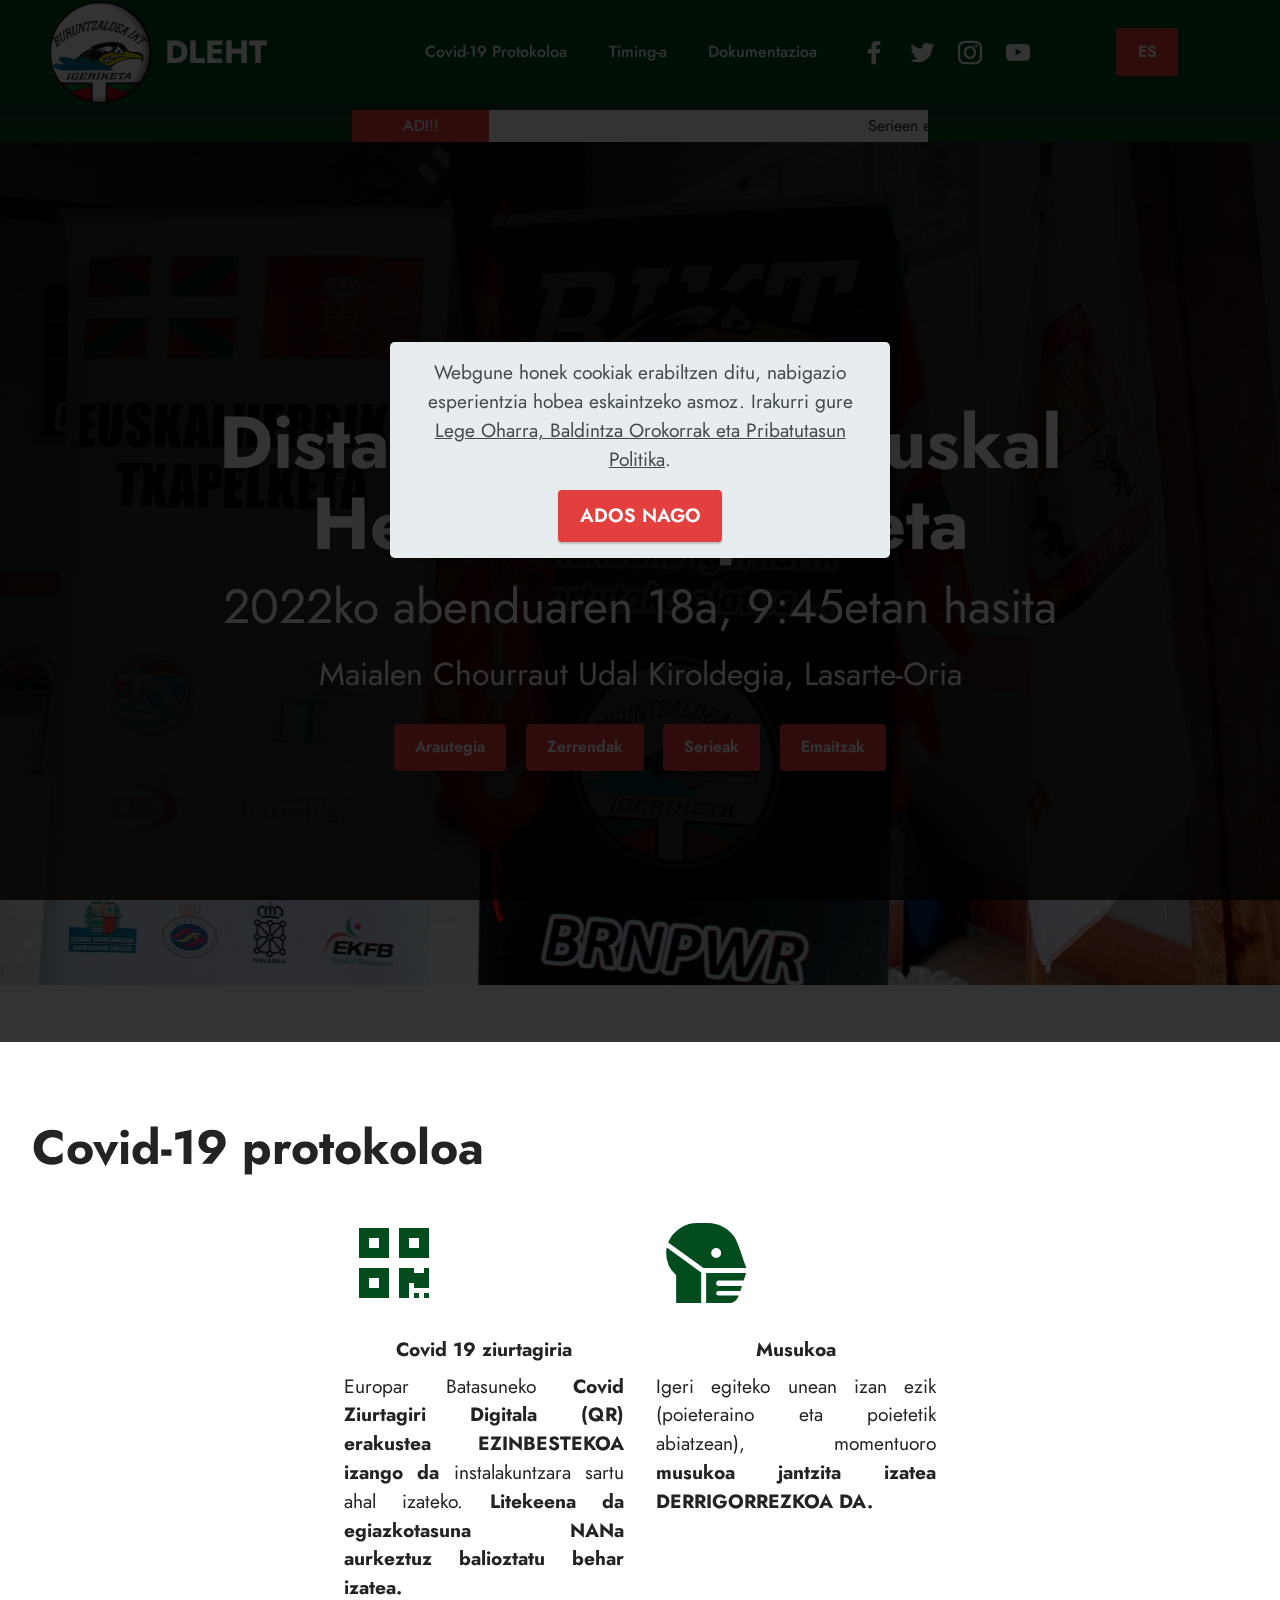
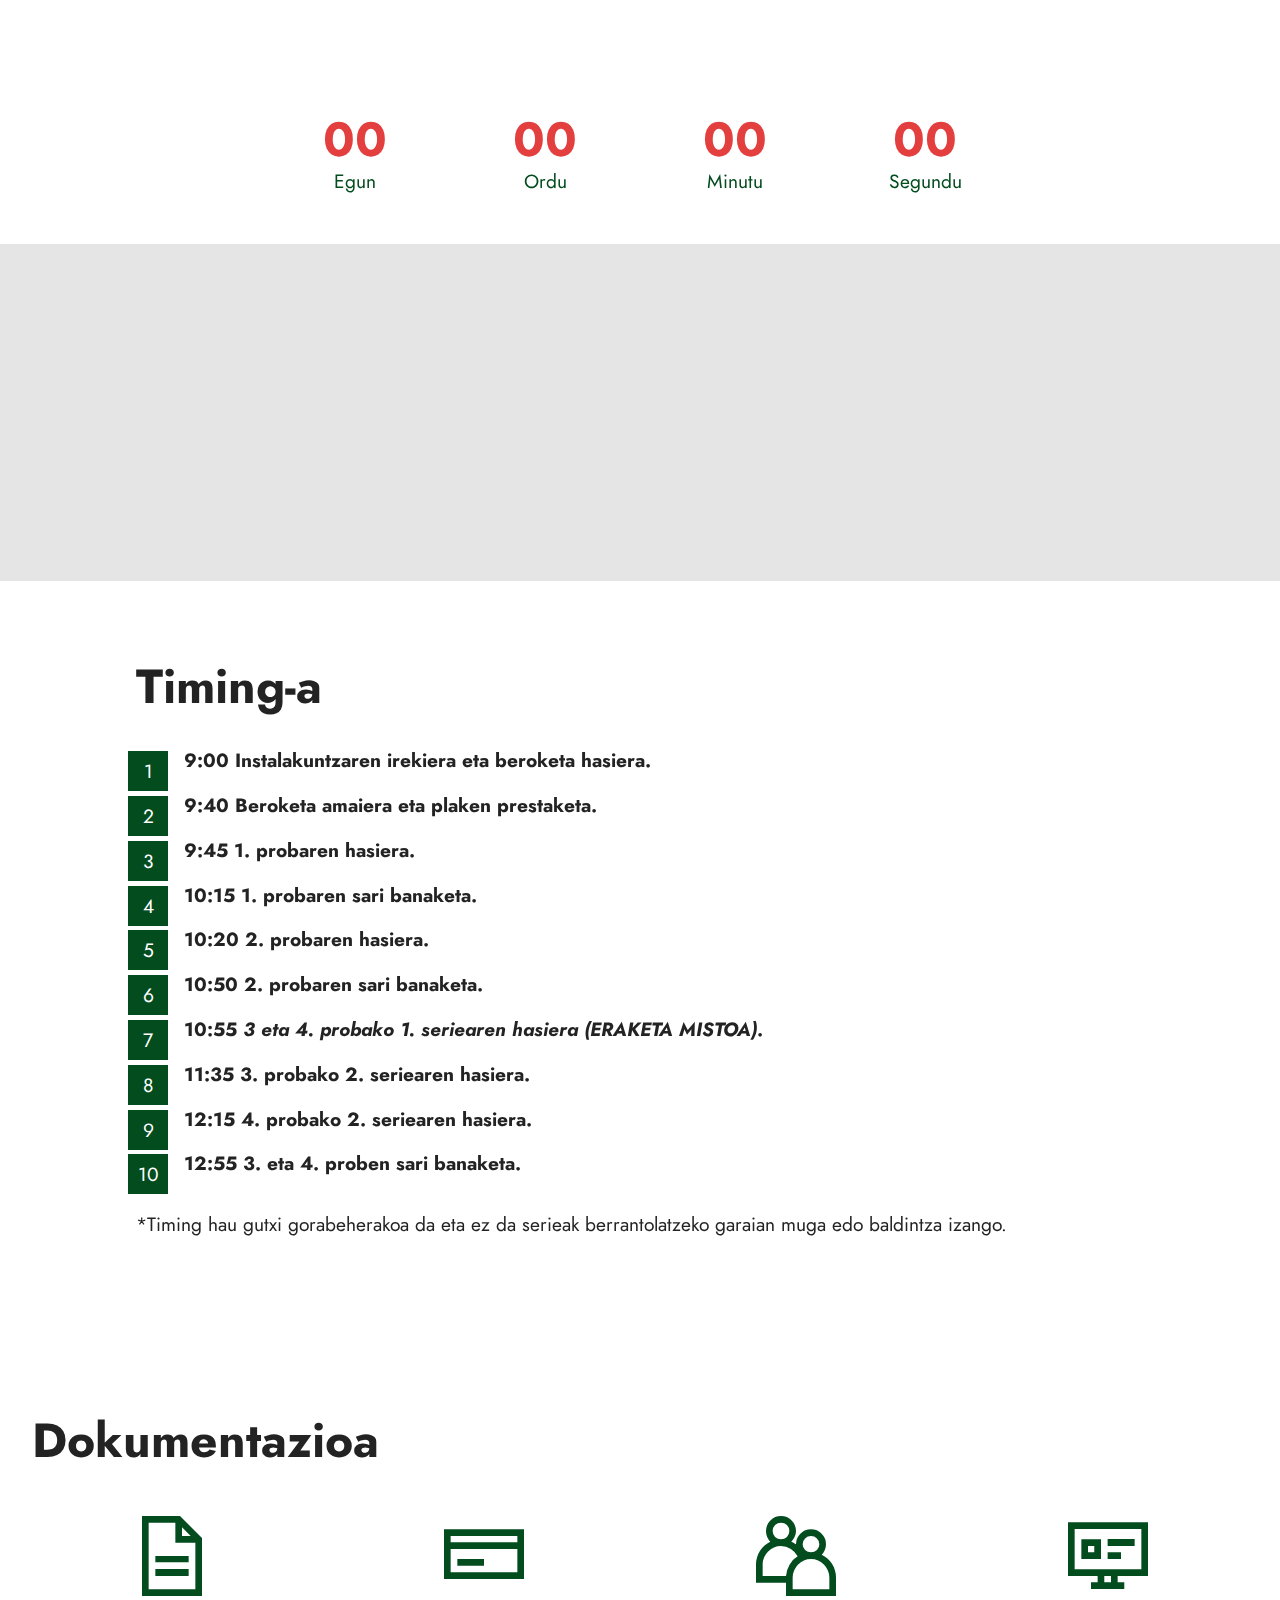
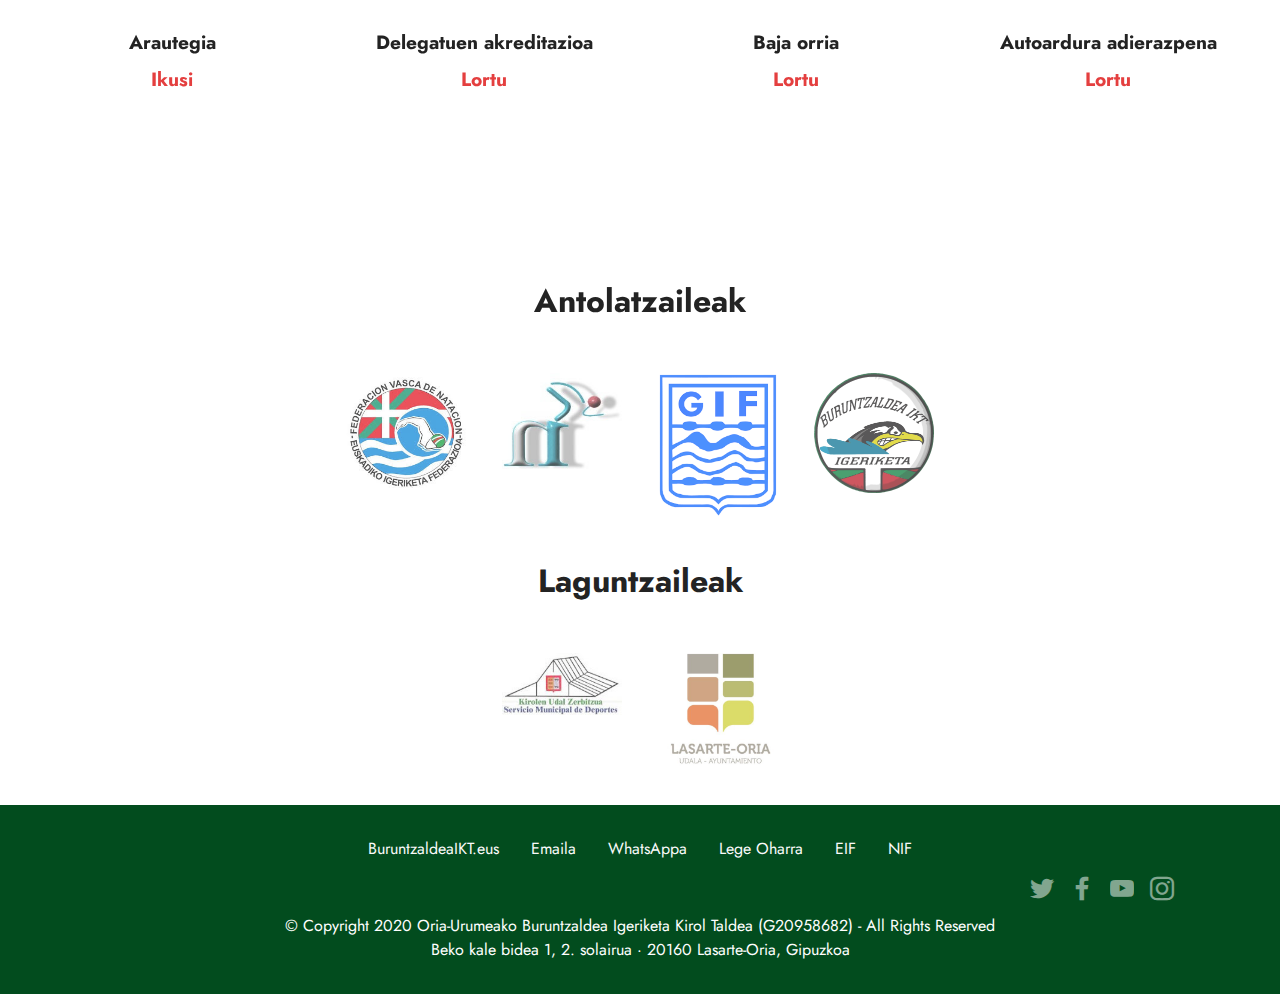
==== index.html @ 1ca2e964 "." ====
<!DOCTYPE html>
<html lang="eu"   lang="undefined">
<head>
  
  <meta charset="UTF-8">
  <meta http-equiv="X-UA-Compatible" content="IE=edge">
  
  <meta name="twitter:card" content="summary_large_image"/>
  <meta name="twitter:image:src" content="assets/images/index-meta.jpg">
  <meta property="og:image" content="assets/images/index-meta.jpg">
  <meta name="twitter:title" content="DLEHT">
  <meta name="viewport" content="width=device-width, initial-scale=1, minimum-scale=1">
  <link rel="shortcut icon" href="assets/images/bikt-240x239.png" type="image/x-icon">
  <meta name="description" content="Distantzia Luzeko Euskal Herriko Txapelketa">
  
  
  <title>DLEHT</title>
  <link rel="stylesheet" href="assets/font-awesome-solid/../css/fontawesome.min.css">
  <link rel="stylesheet" href="assets/font-awesome-solid/css/solid.min.css">
  <link rel="stylesheet" href="assets/web/assets/mobirise-icons2/mobirise2.css">
  <link rel="stylesheet" href="assets/bootstrap/css/bootstrap.min.css">
  <link rel="stylesheet" href="assets/bootstrap/css/bootstrap-grid.min.css">
  <link rel="stylesheet" href="assets/bootstrap/css/bootstrap-reboot.min.css">
  <link rel="stylesheet" href="assets/parallax/jarallax.css">
  <link rel="stylesheet" href="assets/dropdown/css/style.css">
  <link rel="stylesheet" href="assets/socicon/css/styles.css">
  <link rel="stylesheet" href="assets/theme/css/style.css">
  <link rel="preload" href="https://fonts.googleapis.com/css?family=Jost:100,200,300,400,500,600,700,800,900,100i,200i,300i,400i,500i,600i,700i,800i,900i&display=swap" as="style" onload="this.onload=null;this.rel='stylesheet'">
  <noscript><link rel="stylesheet" href="https://fonts.googleapis.com/css?family=Jost:100,200,300,400,500,600,700,800,900,100i,200i,300i,400i,500i,600i,700i,800i,900i&display=swap"></noscript>
  <link rel="preload" as="style" href="assets/mobirise/css/mbr-additional.css"><link rel="stylesheet" href="assets/mobirise/css/mbr-additional.css" type="text/css">
  
  
  <!-- Global site tag (gtag.js) - Google Analytics -->
<script async src="https://www.googletagmanager.com/gtag/js?id=G-78MQBGNQBH"></script>
<script>
  window.dataLayer = window.dataLayer || [];
  function gtag(){dataLayer.push(arguments);}
  gtag('js', new Date());

  gtag('config', 'G-78MQBGNQBH');
</script>

  
</head>
<body>
  
  <section data-bs-version="5.1" class="menu menu3 cid-si3dxjXBvI" once="menu" id="menu3-4">
    
    <nav class="navbar navbar-dropdown navbar-fixed-top navbar-expand-lg">
        <div class="container-fluid">
            <div class="navbar-brand">
                <span class="navbar-logo">
                    <a href="index.html">
                        <img src="assets/images/bikt-240x239.png" alt="Buruntaldea iKT" style="height: 6.5rem;">
                    </a>
                </span>
                <span class="navbar-caption-wrap"><a class="navbar-caption text-white text-primary display-5" href="index.html">DLEHT</a></span>
            </div>
            <button class="navbar-toggler" type="button" data-toggle="collapse" data-bs-toggle="collapse" data-target="#navbarSupportedContent" data-bs-target="#navbarSupportedContent" aria-controls="navbarNavAltMarkup" aria-expanded="false" aria-label="Toggle navigation">
                <div class="hamburger">
                    <span></span>
                    <span></span>
                    <span></span>
                    <span></span>
                </div>
            </button>
            <div class="collapse navbar-collapse" id="navbarSupportedContent">
                <ul class="navbar-nav nav-dropdown" data-app-modern-menu="true"><li class="nav-item"><a class="nav-link link text-white text-primary display-4" href="index.html#Covid-19">Covid-19 Protokoloa</a>
                    </li><li class="nav-item"><a class="nav-link link text-white text-primary display-4" href="index.html#timing-a">Timing-a</a></li><li class="nav-item"><a class="nav-link link text-white text-primary display-4" href="index.html#dokumentazioa">Dokumentazioa</a></li></ul>
                <div class="icons-menu">
                    <a class="iconfont-wrapper" href="https://facebook.com/buruntzaldeaikt" target="_blank">
                        <span class="p-2 mbr-iconfont socicon-facebook socicon" style="color: rgb(255, 255, 255); fill: rgb(255, 255, 255);"></span>
                    </a>
                    <a class="iconfont-wrapper" href="https://twitter.com/buruntzaldeaikt" target="_blank">
                        <span class="p-2 mbr-iconfont socicon-twitter socicon" style="color: rgb(255, 255, 255); fill: rgb(255, 255, 255);"></span>
                    </a>
                    <a class="iconfont-wrapper" href="https://instagram.com/buruntzaldeaikt" target="_blank">
                        <span class="p-2 mbr-iconfont socicon-instagram socicon" style="color: rgb(255, 255, 255); fill: rgb(255, 255, 255);"></span>
                    </a>
                    <a class="iconfont-wrapper" href="https://youtube.com/c/buruntzaldeaikteus" target="_blank">
                        <span class="p-2 mbr-iconfont socicon-youtube socicon" style="color: rgb(255, 255, 255); fill: rgb(255, 255, 255);"></span>
                    </a>
                </div>
                <div class="navbar-buttons mbr-section-btn"><a class="btn btn-primary display-4" href="https://cehld.buruntzaldeaikt.eus">
                        ES</a></div>
            </div>
        </div>
    </nav>
</section>

<section class="mbr-section article content1 cid-sRRlIZKWh2" id="breaking-21">

    
    <div class="container-fluid">
<div class="container mt-10 col-lg-6">
    <div class="row">
        <div class="col-md-12 ">
            <div class="d-flex justify-content-between align-items-center breaking-news" style="background: #ffffff">
                <div class="d-flex flex-row flex-grow-1 flex-fill justify-content-center py-2  px-2 news"><span class="d-flex align-items-center"><div>ADI!!</div></span></div>
                <marquee class="news-scroll" behavior="scroll" direction="left" onmouseover="this.stop();" onmouseout="this.start();"> <a href="#"></a><div><a href="#" class="text-black">Serieen eraketa berria 3000 metroko probetan </a> <span class="dot"></span> <a href="#"><em><strong>Ikusi hemen</strong></em> </a><span class="dot"></span></div></marquee>
            </div>
        </div>
    </div>

     </div>


   
</div></section>

<section data-bs-version="5.1" class="header1 cid-si3inwhyOX mbr-fullscreen mbr-parallax-background" id="header1-9">

    

    <div class="mbr-overlay" style="opacity: 0.8; background-color: rgb(0, 0, 0);"></div>

    <div class="align-center container-fluid">
        <div class="row justify-content-center">
            <div class="col-12 col-lg-11">
                <h1 class="mbr-section-title mbr-fonts-style mb-3 display-1"><strong>Distantzia Luzeko Euskal Herriko Txapelketa</strong></h1>
                <h2 class="mbr-section-title mbr-fonts-style mb-3 display-2">2022ko abenduaren 18a, 9:45etan hasita</h2>
                <p class="mbr-text mbr-fonts-style display-5">Maialen Chourraut Udal Kiroldegia, Lasarte-Oria</p>
                <div class="mbr-section-btn mt-3"><a class="btn btn-primary display-4" href="assets/files/22-CIRCULAR-05-N-Cto-EH-larga-distancia-C.pdf" target="_blank">Arautegia</a> <a class="btn btn-primary display-4" href="assets/files/inscripciones-por-prueba-1.pdf" target="_blank">Zerrendak</a> <a class="btn btn-primary display-4" href="assets/files/series-1.pdf" target="_blank">Serieak</a> <a class="btn btn-primary display-4" href="https://live.swimrankings.net/31988/" target="_blank">Emaitzak</a></div>
            </div>
        </div>
    </div>
</section>

<section class="mbr-section" id="witsec-modal-window-block-1w" data-rv-view="7">

	<style>
	/* Let's not animate the contents of modal windows */
	.no-anim {
		-webkit-animation: none !important;
		-moz-animation: none !important;
		-o-animation: none !important;
		-ms-animation: none !important;
		animation: none !important;
	}
	</style>

	
	
	<div><div class="modal fade" id="C19" tabindex="-1" role="dialog" aria-labelledby="C19Label" aria-hidden="true">  <div class="modal-dialog modal-lg modal-dialog-centered" style="height:auto" role="document">    <div class="modal-content"><div class="modal-header">  <h5 class="no-anim modal-title" id="C19Label">Covid19 Ziurtagiria eta Musukoa</h5>  <a href="#" class="no-anim close" data-bs-dismiss="modal" data-dismiss="modal" aria-label="Close"><span aria-hidden="true">×</span></a></div><div class="modal-body" id="C19_body">Abenduaren 14ko lehendakariaren 47/2021 dekretuaren baitan, Europar Batasuneko Covid Ziurtagiri Digitala (QR) erakustea EZINBESTEKOA izango da instalakuntzan sartu ahal izateko. Litekeena da egiazkotasuna NANa aurkeztuz balioztatu behar izatea.<br><br>Igeri egiteko unean izan ezik (poieteraino eta poietetik abiatzean), momentuoro musukoa jantzita izatea DERRIGORREZKOA DA.</div><div class="modal-footer"><div class="mbr-section-btn"><a href="#" class="no-anim btn btn-secondary display-4" data-bs-dismiss="modal" data-dismiss="modal">Ulertu dut</a></div><div class="mbr-section-btn"><a href="https://www.euskadi.eus/contenidos/informacion/kirolean_jarraibideak_covid19/eu_def/47-2021-DEKRETUA-abenduaren-14koa.pdf" class="no-anim btn btn-primary display-4">47/2021 dekretua</a></div></div>    </div>  </div></div><script> 
document.addEventListener("DOMContentLoaded", function() { 
  if(typeof jQuery === "function") {
    $("#C19").on("hidden.bs.modal", function () { 
      var html = $( "#C19_body" ).html(); 
      $( "#C19_body" ).empty(); 
      $( "#C19_body" ).append(html); 
    }) 
  } else { 
      var mdw = document.getElementById("#C19") 
      mdw.addEventListener("hidden.bs.modal", function(event) { 
        mdw.innerHTML = mdw.innerHTML; 
      }); 
  } 
}); 
</script></div>

	<script>
	if (typeof OpenModal === 'undefined') {
		OpenModal = function(modalName) {
			if(typeof jQuery === "function") {
				if ($('#' + modalName).length)
					$('#' + modalName).modal('show');
				else
					alert("Sorry, but there is no modal for " + modalName);
			} else {
				let mdw = new bootstrap.Modal(document.getElementById(modalName), {});
				mdw.show();
			}
		}
	}

	function modalSetCookie(cname, cvalue, exdays) {
		var d = new Date();
		d.setTime(d.getTime() + (exdays*24*60*60*1000));
		var expires = "expires="+ d.toUTCString();
		document.cookie = cname + "=" + cvalue + ";" + expires + ";path=/";
	}

	function modalGetCookie(cname) {
		var name = cname + "=";
		var decodedCookie = decodeURIComponent(document.cookie);
		var ca = decodedCookie.split(';');
		for(var i = 0; i <ca.length; i++) {
			var c = ca[i];
			while (c.charAt(0) == ' ') {
				c = c.substring(1);
			}
			if (c.indexOf(name) == 0) {
				return c.substring(name.length, c.length);
			}
		}
		return "";
	}
	</script>

</section><script>
document.addEventListener("DOMContentLoaded", function() {
  setTimeout( function() { OpenModal("C19"); } , 2000);
});
</script>

<section data-bs-version="5.1" class="features1 cid-sRFamDmNBr" id="Covid-19">
    

    
    <div class="container-fluid">
        <div class="row">
            <div class="col-12">
                <h3 class="mbr-section-title mbr-fonts-style align-center mb-0 display-2">
                    <strong>Covid-19 protokoloa</strong></h3>
                
            </div>
        </div>
        <div class="row">
            <div class="card col-12 col-md-6 col-lg-3">
                <div class="card-wrapper">
                    <div class="card-box align-center">
                        <div class="iconfont-wrapper">
                            <span class="mbr-iconfont fas fa-fw fa-qrcode" style="color: rgb(2, 76, 30); fill: rgb(2, 76, 30);"></span>
                        </div>
                        <h5 class="card-title mbr-fonts-style display-7"><strong>Covid 19 ziurtagiria</strong></h5>
                        <p class="card-text mbr-fonts-style display-7">Europar Batasuneko <strong>Covid Ziurtagiri Digitala (QR) erakustea EZINBESTEKOA izango da</strong> instalakuntzara sartu ahal izateko. <strong>Litekeena da egiazkotasuna NANa aurkeztuz balioztatu behar izatea.</strong></p>
                    </div>
                </div>
            </div>
            <div class="card col-12 col-md-6 col-lg-3">
                <div class="card-wrapper">
                    <div class="card-box align-center">
                        <div class="iconfont-wrapper">
                            <span class="mbr-iconfont fas fa-fw fa-head-side-mask" style="color: rgb(2, 76, 30); fill: rgb(2, 76, 30);"></span>
                        </div>
                        <h5 class="card-title mbr-fonts-style display-7"><strong>Musukoa</strong></h5>
                        <p class="card-text mbr-fonts-style display-7">Igeri egiteko unean izan ezik (poieteraino eta poietetik abiatzean), momentuoro <strong>musukoa jantzita izatea DERRIGORREZKOA DA.</strong></p>
                    </div>
                </div>
            </div>
            
            
        </div>
    </div>
</section>

<section data-bs-version="5.1" class="countdown3 cid-sP13YMu3AL" id="countdown3-1o">
    
    
    <div class="container">
        <div class="row justify-content-center">
            <div class="col-lg-8">
                
                
                <div class="countdown-cont align-center mb-5">
                    <div class="daysCountdown col-xs-3 col-sm-3 col-md-3" title="Egun"></div>
                    <div class="hoursCountdown col-xs-3 col-sm-3 col-md-3" title="Ordu"></div>
                    <div class="minutesCountdown col-xs-3 col-sm-3 col-md-3" title="Minutu"></div>
                    <div class="secondsCountdown col-xs-3 col-sm-3 col-md-3" title="Segundu"></div>
                    <div class="countdown" data-due-date="2021/12/18 9:45"></div>
                </div>
                
                
                
            </div>
        </div>
    </div>
</section>

<section data-bs-version="5.1" class="header1 cid-sQZEVctRDf mbr-parallax-background" id="header1-1s">

    

    <div class="mbr-overlay" style="opacity: 0.1; background-color: rgb(0, 0, 0);"></div>

    <div class="align-center container-fluid">
        <div class="row justify-content-center">
            <div class="col-12 col-lg-12">
                <h1 class="mbr-section-title mbr-fonts-style mb-3 display-1"><br><strong><br></strong></h1>
                
                
                
            </div>
        </div>
    </div>
</section>

<section data-bs-version="5.1" class="content9 cid-sRKoJs1cOJ" id="timing-a">
    

    <div class="container-fluid">
        <div class="row justify-content-center">
            <div class="counter-container col-md-12 col-lg-10">
                <h4 class="mbr-section-title mbr-fonts-style mb-4 display-2"><strong>
                    Timing-a</strong></h4>
                <div class="mbr-text mbr-fonts-style display-7">
                    <ol>
                        <li><strong>9:00 Instalakuntzaren irekiera eta beroketa hasiera.</strong></li>
                        <li><strong>9:40 Beroketa amaiera eta plaken prestaketa.</strong></li>
                        <li><strong>9:45 1. probaren hasiera.&nbsp;</strong></li><li><strong>10:15 1. probaren sari banaketa.</strong></li><li><strong>10:20 2. probaren hasiera.</strong></li><li><strong>10:50 2. probaren sari banaketa.</strong></li><li><strong>10:55 <em>3 eta 4. probako 1. seriearen hasiera (ERAKETA MISTOA)</em>.</strong></li><li><strong>11:35 3. probako 2. seriearen hasiera.</strong></li><li><strong>12:15 4. probako 2. seriearen hasiera.</strong><br></li><li><strong>12:55 3. eta 4. proben sari banaketa.</strong><br></li>
                    </ol>
                </div>
            </div>
        </div>
    </div>
</section>

<section data-bs-version="5.1" class="content5 cid-sRKprqIjKr" id="content5-1z">
    
    <div class="container-fluid">
        <div class="row justify-content-center">
            <div class="col-md-12 col-lg-10">
                
                
                <p class="mbr-text mbr-fonts-style display-7">*Timing hau gutxi gorabeherakoa da eta ez da serieak berrantolatzeko garaian muga edo baldintza izango.</p>
            </div>
        </div>
    </div>
</section>

<section data-bs-version="5.1" class="features1 cid-sRKpTJxfDJ" id="dokumentazioa">
    

    
    <div class="container-fluid">
        <div class="row">
            <div class="col-12">
                <h3 class="mbr-section-title mbr-fonts-style align-center mb-0 display-2">
                    <strong>Dokumentazioa</strong></h3>
                
            </div>
        </div>
        <div class="row">
            <div class="card col-12 col-md-6 col-lg-3">
                <div class="card-wrapper">
                    <div class="card-box align-center">
                        <div class="iconfont-wrapper">
                            <span class="mbr-iconfont mobi-mbri-file mobi-mbri"></span>
                        </div>
                        <h5 class="card-title mbr-fonts-style display-7"><strong>Arautegia</strong></h5>
                        <p class="card-text mbr-fonts-style display-7"><a href="assets/files/22-CIRCULAR-05-N-Cto-EH-larga-distancia-C.pdf" class="text-primary" target="_blank"><strong>Ikusi</strong></a></p>
                    </div>
                </div>
            </div>
            <div class="card col-12 col-md-6 col-lg-3">
                <div class="card-wrapper">
                    <div class="card-box align-center">
                        <div class="iconfont-wrapper">
                            <span class="mbr-iconfont mobi-mbri-credit-card mobi-mbri"></span>
                        </div>
                        <h5 class="card-title mbr-fonts-style display-7"><strong>Delegatuen akreditazioa</strong></h5>
                        <p class="card-text mbr-fonts-style display-7"><a href="assets/files/Hoja-acreditacion.pdf" class="text-primary" target="_blank"><strong>Lortu</strong></a></p>
                    </div>
                </div>
            </div>
            <div class="card col-12 col-md-6 col-lg-3">
                <div class="card-wrapper">
                    <div class="card-box align-center">
                        <div class="iconfont-wrapper">
                            <span class="mbr-iconfont mobi-mbri-users mobi-mbri"></span>
                        </div>
                        <h5 class="card-title mbr-fonts-style display-7"><strong>Baja orria</strong></h5>
                        <p class="card-text mbr-fonts-style display-7"><a href="assets/files/Impreso-Bajas-FVN-FNN.pdf" class="text-primary" target="_blank"><strong>Lortu</strong></a></p>
                    </div>
                </div>
            </div>
            <div class="card col-12 col-md-6 col-lg-3">
                <div class="card-wrapper">
                    <div class="card-box align-center">
                        <div class="iconfont-wrapper">
                            <span class="mbr-iconfont mobi-mbri-sites mobi-mbri"></span>
                        </div>
                        <h5 class="card-title mbr-fonts-style display-7"><strong>Autoardura adierazpena</strong></h5>
                        <p class="card-text mbr-fonts-style display-7"><a href="assets/files/Autodeclaracion-responsable-anexo-1.pdf" class="text-primary" target="_blank"><strong>Lortu</strong></a></p>
                    </div>
                </div>
            </div>
        </div>
    </div>
</section>

<section data-bs-version="5.1" class="clients1 cid-si3nF6Kkuo" id="clients1-a">
    
    <div class="images-container container-fluid">
        <div class="mbr-section-head">
            
            <h4 class="mbr-section-subtitle mbr-fonts-style align-center mb-0 mt-2 display-5"><strong>Antolatzaileak</strong></h4>
            
        </div>
        <div class="row justify-content-center mt-4">
            <div class="col-md-3 card">
                <img src="assets/images/descarga-225x225.jpg" alt="">
            </div>
            <div class="col-md-3 card">
                <img src="assets/images/fn200049-200x165.jpg" alt="">
            </div>
            <div class="col-md-3 card">
                <img src="assets/images/descarga-205x246.png" alt="">
            </div>
            <div class="col-md-3 card">
                <img src="assets/images/bikt-240x239.png" alt="">
            </div>
            
            
            
            
        </div>
    </div>
</section>

<section data-bs-version="5.1" class="clients1 cid-si3oZykTed" id="clients1-b">
    
    <div class="images-container container-fluid">
        <div class="mbr-section-head">
            
            <h4 class="mbr-section-subtitle mbr-fonts-style align-center mb-0 mt-2 display-5"><strong>Laguntzaileak</strong></h4>
            
        </div>
        <div class="row justify-content-center mt-4">
            <div class="col-md-3 card">
                <img src="assets/images/lasarteko-kirol-patronatua-200x1022.jpg" alt="">
            </div>
            <div class="col-md-3 card">
                <img src="assets/images/mjr4vzs5-400x400.jpg" alt="">
            </div>
            
            
            
            
            
            
        </div>
    </div>
</section>

<section data-bs-version="5.1" class="footer3 cid-sinIDLgVOP" once="footers" id="footer3-1e">

    

    

    <div class="container">
        <div class="media-container-row align-center mbr-white">
            <div class="row row-links">
                <ul class="foot-menu">
                    
                    
                    
                    
                    
                <li class="foot-menu-item mbr-fonts-style display-4"><a href="https://buruntzaldeaikt.eus" class="text-white" target="_blank">BuruntzaldeaIKT.eus</a></li><li class="foot-menu-item mbr-fonts-style display-4">
                        <a href="mailto:info@buruntzaldeaikt.eus" class="text-white">Emaila</a></li><li class="foot-menu-item mbr-fonts-style display-4"><a href="https://wa.me/34696506632" class="text-white">WhatsAppa</a></li><li class="foot-menu-item mbr-fonts-style display-4"><a href="lege-oharra.html" class="text-white">Lege Oharra</a></li><li class="foot-menu-item mbr-fonts-style display-4"><a href="http://eif-fvn.org/eu/" class="text-white text-primary" target="_blank"></a><a href="http://eif-fvn.org/eu/" class="text-white" target="_blank">EIF</a></li><li class="foot-menu-item mbr-fonts-style display-4"><a href="https://www.fnn-nif.com/es/index.asp" class="text-white text-primary" target="_blank"></a><a href="https://www.fnn-nif.com/es/index.asp" class="text-white" target="_blank">NIF</a></li></ul>
            </div>
            <div class="row social-row">
                <div class="social-list align-right pb-2">
                    
                    
                    
                    
                    
                    
                <div class="soc-item">
                        <a href="https://twitter.com/buruntzaldeaikt" target="_blank">
                            <span class="mbr-iconfont mbr-iconfont-social socicon-twitter socicon"></span>
                        </a>
                    </div><div class="soc-item">
                        <a href="https://www.facebook.com/buruntzaldeaikt" target="_blank">
                            <span class="mbr-iconfont mbr-iconfont-social socicon-facebook socicon"></span>
                        </a>
                    </div><div class="soc-item">
                        <a href="https://www.youtube.com/c/buruntzaldeaikteus" target="_blank">
                            <span class="mbr-iconfont mbr-iconfont-social socicon-youtube socicon"></span>
                        </a>
                    </div><div class="soc-item">
                        <a href="https://instagram.com/buruntzaldeaikt" target="_blank">
                            <span class="mbr-iconfont mbr-iconfont-social socicon-instagram socicon"></span>
                        </a>
                    </div></div>
            </div>
            <div class="row row-copirayt">
                <p class="mbr-text mb-0 mbr-fonts-style mbr-white align-center display-4">© Copyright 2020 Oria-Urumeako Buruntzaldea Igeriketa Kirol Taldea (G20958682) - All Rights Reserved
<br>Beko kale bidea 1, 2. solairua · 20160 Lasarte-Oria, Gipuzkoa</p>
            </div>
        </div>
    </div>
</section><section id="top-1" hidden><a href="https://mobirise.site"></a></section><script src="assets/bootstrap/js/bootstrap.bundle.min.js"></script>  <script src="assets/parallax/jarallax.js"></script>  <script src="assets/web/assets/cookies-alert-plugin/cookies-alert-core.js"></script>  <script src="assets/web/assets/cookies-alert-plugin/cookies-alert-script.js"></script>  <script src="assets/smoothscroll/smooth-scroll.js"></script>  <script src="assets/ytplayer/index.js"></script>  <script src="assets/dropdown/js/navbar-dropdown.js"></script>  <script src="assets/countdown/countdown.js"></script>  <script src="assets/theme/js/script.js"></script>  
  
  
<div id="cookie-dialog" style="display: none;"><div id="cookiesdirective"><div style="position: fixed; top: 0; right: 0; bottom: 0; left: 0; background-color: rgb(0, 0, 0); opacity: 0.8; z-index: 9999;"></div><div style="position: fixed; top: 0; right: 0; bottom: 0; left: 0; display: flex; align-items: center; z-index: 10000"><div class="cookie-wrapper" style="position: relative; width: 100%; max-width: 500px; margin-right: auto; margin-left: auto; padding: 1rem; text-align: center; border-radius: .3rem; box-shadow: 0 10px 40px 0 rgba(0,0,0,0.2); color:#424a4d; background:rgba(234, 239, 241, 0.99);"><div class="mbr-text"><p class="display-7">Webgune honek cookiak erabiltzen ditu, nabigazio esperientzia hobea eskaintzeko asmoz. Irakurri gure <a style='color: #424a4d; text-decoration: underline;' href='https://www.buruntzaldeaikt.eus/lege-oharra.html'>Lege Oharra, Baldintza Orokorrak eta Pribatutasun Politika</a>.</p></div><div class="mbr-section-btn"><a style="margin:0;;" class="btn btn-sm btn-primary display-7" id="impliedsubmit">ADOS NAGO</a></div></div></div></div></div>
  <input name="cookieData" type="hidden" data-cookie-customDialogSelector='#cookie-dialog' data-cookie-colorText='#424a4d' data-cookie-colorBg='rgba(234, 239, 241, 0.99)' data-cookie-textButton='ADOS NAGO' data-cookie-colorButton='' data-cookie-colorLink='#424a4d' data-cookie-underlineLink='true' data-cookie-text="Webgune honek cookiak erabiltzen ditu, nabigazio esperientzia hobea eskaintzeko asmoz. Irakurri gure <a href='https://www.buruntzaldeaikt.eus/lege-oharra.html'>Lege Oharra, Baldintza Orokorrak eta Pribatutasun Politika</a>.">
   <div id="scrollToTop" class="scrollToTop mbr-arrow-up"><a style="text-align: center;"><i class="mbr-arrow-up-icon mbr-arrow-up-icon-cm cm-icon cm-icon-smallarrow-up"></i></a></div>
  </body>
</html>
---- assets/font-awesome-solid/css/solid.min.css ----
/*!
 * Font Awesome Free 5.15.1 by @fontawesome - https://fontawesome.com
 * License - https://fontawesome.com/license/free (Icons: CC BY 4.0, Fonts: SIL OFL 1.1, Code: MIT License)
 */
@font-face{font-family:"Font Awesome 5 Free";font-style:normal;font-weight:900;font-display:block;src:url(../fonts/fa-solid-900.eot);src:url(../fonts/fa-solid-900.eot?#iefix) format("embedded-opentype"),url(../fonts/fa-solid-900.woff2) format("woff2"),url(../fonts/fa-solid-900.woff) format("woff"),url(../fonts/fa-solid-900.ttf) format("truetype"),url(../fonts/fa-solid-900.svg#fontawesome) format("svg")}.fa,.fas{font-family:"Font Awesome 5 Free";font-weight:900}
---- assets/web/assets/mobirise-icons2/mobirise2.css ----
@font-face {
  font-family: 'Moririse2';
  font-display: swap;
  src:  url('mobirise2.eot?f2bix4');
  src:  url('mobirise2.eot?f2bix4#iefix') format('embedded-opentype'),
    url('mobirise2.ttf?f2bix4') format('truetype'),
    url('mobirise2.woff?f2bix4') format('woff'),
    url('mobirise2.svg?f2bix4#mobirise2') format('svg');
  font-weight: normal;
  font-style: normal;
}

[class^="mobi-"], [class*=" mobi-"] {
  /* use !important to prevent issues with browser extensions that change fonts */
  font-family: 'Moririse2' !important;
  speak: none;
  font-style: normal;
  font-weight: normal;
  font-variant: normal;
  text-transform: none;
  line-height: 1;

  /* Better Font Rendering =========== */
  -webkit-font-smoothing: antialiased;
  -moz-osx-font-smoothing: grayscale;
}

.mobi-mbri-add-submenu:before {
  content: "\e900";
}
.mobi-mbri-alert:before {
  content: "\e901";
}
.mobi-mbri-align-center:before {
  content: "\e902";
}
.mobi-mbri-align-justify:before {
  content: "\e903";
}
.mobi-mbri-align-left:before {
  content: "\e904";
}
.mobi-mbri-align-right:before {
  content: "\e905";
}
.mobi-mbri-android:before {
  content: "\e906";
}
.mobi-mbri-apple:before {
  content: "\e907";
}
.mobi-mbri-arrow-down:before {
  content: "\e908";
}
.mobi-mbri-arrow-next:before {
  content: "\e909";
}
.mobi-mbri-arrow-prev:before {
  content: "\e90a";
}
.mobi-mbri-arrow-up:before {
  content: "\e90b";
}
.mobi-mbri-bold:before {
  content: "\e90c";
}
.mobi-mbri-bookmark:before {
  content: "\e90d";
}
.mobi-mbri-bootstrap:before {
  content: "\e90e";
}
.mobi-mbri-briefcase:before {
  content: "\e90f";
}
.mobi-mbri-browse:before {
  content: "\e910";
}
.mobi-mbri-bulleted-list:before {
  content: "\e911";
}
.mobi-mbri-calendar:before {
  content: "\e912";
}
.mobi-mbri-camera:before {
  content: "\e913";
}
.mobi-mbri-cart-add:before {
  content: "\e914";
}
.mobi-mbri-cart-full:before {
  content: "\e915";
}
.mobi-mbri-cash:before {
  content: "\e916";
}
.mobi-mbri-change-style:before {
  content: "\e917";
}
.mobi-mbri-chat:before {
  content: "\e918";
}
.mobi-mbri-clock:before {
  content: "\e919";
}
.mobi-mbri-close:before {
  content: "\e91a";
}
.mobi-mbri-cloud:before {
  content: "\e91b";
}
.mobi-mbri-code:before {
  content: "\e91c";
}
.mobi-mbri-contact-form:before {
  content: "\e91d";
}
.mobi-mbri-credit-card:before {
  content: "\e91e";
}
.mobi-mbri-cursor-click:before {
  content: "\e91f";
}
.mobi-mbri-cust-feedback:before {
  content: "\e920";
}
.mobi-mbri-database:before {
  content: "\e921";
}
.mobi-mbri-delivery:before {
  content: "\e922";
}
.mobi-mbri-desktop:before {
  content: "\e923";
}
.mobi-mbri-devices:before {
  content: "\e924";
}
.mobi-mbri-down:before {
  content: "\e925";
}
.mobi-mbri-download-2:before {
  content: "\e926";
}
.mobi-mbri-download:before {
  content: "\e927";
}
.mobi-mbri-drag-n-drop-2:before {
  content: "\e928";
}
.mobi-mbri-drag-n-drop:before {
  content: "\e929";
}
.mobi-mbri-edit-2:before {
  content: "\e92a";
}
.mobi-mbri-edit:before {
  content: "\e92b";
}
.mobi-mbri-error:before {
  content: "\e92c";
}
.mobi-mbri-extension:before {
  content: "\e92d";
}
.mobi-mbri-features:before {
  content: "\e92e";
}
.mobi-mbri-file:before {
  content: "\e92f";
}
.mobi-mbri-flag:before {
  content: "\e930";
}
.mobi-mbri-folder:before {
  content: "\e931";
}
.mobi-mbri-gift:before {
  content: "\e932";
}
.mobi-mbri-github:before {
  content: "\e933";
}
.mobi-mbri-globe-2:before {
  content: "\e934";
}
.mobi-mbri-globe:before {
  content: "\e935";
}
.mobi-mbri-growing-chart:before {
  content: "\e936";
}
.mobi-mbri-hearth:before {
  content: "\e937";
}
.mobi-mbri-help:before {
  content: "\e938";
}
.mobi-mbri-home:before {
  content: "\e939";
}
.mobi-mbri-hot-cup:before {
  content: "\e93a";
}
.mobi-mbri-idea:before {
  content: "\e93b";
}
.mobi-mbri-image-gallery:before {
  content: "\e93c";
}
.mobi-mbri-image-slider:before {
  content: "\e93d";
}
.mobi-mbri-info:before {
  content: "\e93e";
}
.mobi-mbri-italic:before {
  content: "\e93f";
}
.mobi-mbri-key:before {
  content: "\e940";
}
.mobi-mbri-laptop:before {
  content: "\e941";
}
.mobi-mbri-layers:before {
  content: "\e942";
}
.mobi-mbri-left-right:before {
  content: "\e943";
}
.mobi-mbri-left:before {
  content: "\e944";
}
.mobi-mbri-letter:before {
  content: "\e945";
}
.mobi-mbri-like:before {
  content: "\e946";
}
.mobi-mbri-link:before {
  content: "\e947";
}
.mobi-mbri-lock:before {
  content: "\e948";
}
.mobi-mbri-login:before {
  content: "\e949";
}
.mobi-mbri-logout:before {
  content: "\e94a";
}
.mobi-mbri-magic-stick:before {
  content: "\e94b";
}
.mobi-mbri-map-pin:before {
  content: "\e94c";
}
.mobi-mbri-menu:before {
  content: "\e94d";
}
.mobi-mbri-mobile-2:before {
  content: "\e94e";
}
.mobi-mbri-mobile-horizontal:before {
  content: "\e94f";
}
.mobi-mbri-mobile:before {
  content: "\e950";
}
.mobi-mbri-mobirise:before {
  content: "\e951";
}
.mobi-mbri-more-horizontal:before {
  content: "\e952";
}
.mobi-mbri-more-vertical:before {
  content: "\e953";
}
.mobi-mbri-music:before {
  content: "\e954";
}
.mobi-mbri-new-file:before {
  content: "\e955";
}
.mobi-mbri-numbered-list:before {
  content: "\e956";
}
.mobi-mbri-opened-folder:before {
  content: "\e957";
}
.mobi-mbri-pages:before {
  content: "\e958";
}
.mobi-mbri-paper-plane:before {
  content: "\e959";
}
.mobi-mbri-paperclip:before {
  content: "\e95a";
}
.mobi-mbri-phone:before {
  content: "\e95b";
}
.mobi-mbri-photo:before {
  content: "\e95c";
}
.mobi-mbri-photos:before {
  content: "\e95d";
}
.mobi-mbri-pin:before {
  content: "\e95e";
}
.mobi-mbri-play:before {
  content: "\e95f";
}
.mobi-mbri-plus:before {
  content: "\e960";
}
.mobi-mbri-preview:before {
  content: "\e961";
}
.mobi-mbri-print:before {
  content: "\e962";
}
.mobi-mbri-protect:before {
  content: "\e963";
}
.mobi-mbri-question:before {
  content: "\e964";
}
.mobi-mbri-quote-left:before {
  content: "\e965";
}
.mobi-mbri-quote-right:before {
  content: "\e966";
}
.mobi-mbri-redo:before {
  content: "\e967";
}
.mobi-mbri-refresh:before {
  content: "\e968";
}
.mobi-mbri-responsive-2:before {
  content: "\e969";
}
.mobi-mbri-responsive:before {
  content: "\e96a";
}
.mobi-mbri-right:before {
  content: "\e96b";
}
.mobi-mbri-rocket:before {
  content: "\e96c";
}
.mobi-mbri-sad-face:before {
  content: "\e96d";
}
.mobi-mbri-sale:before {
  content: "\e96e";
}
.mobi-mbri-save:before {
  content: "\e96f";
}
.mobi-mbri-search:before {
  content: "\e970";
}
.mobi-mbri-setting-2:before {
  content: "\e971";
}
.mobi-mbri-setting-3:before {
  content: "\e972";
}
.mobi-mbri-setting:before {
  content: "\e973";
}
.mobi-mbri-share:before {
  content: "\e974";
}
.mobi-mbri-shopping-bag:before {
  content: "\e975";
}
.mobi-mbri-shopping-basket:before {
  content: "\e976";
}
.mobi-mbri-shopping-cart:before {
  content: "\e977";
}
.mobi-mbri-sites:before {
  content: "\e978";
}
.mobi-mbri-smile-face:before {
  content: "\e979";
}
.mobi-mbri-speed:before {
  content: "\e97a";
}
.mobi-mbri-star:before {
  content: "\e97b";
}
.mobi-mbri-success:before {
  content: "\e97c";
}
.mobi-mbri-sun:before {
  content: "\e97d";
}
.mobi-mbri-sun2:before {
  content: "\e97e";
}
.mobi-mbri-tablet-vertical:before {
  content: "\e97f";
}
.mobi-mbri-tablet:before {
  content: "\e980";
}
.mobi-mbri-target:before {
  content: "\e981";
}
.mobi-mbri-timer:before {
  content: "\e982";
}
.mobi-mbri-to-ftp:before {
  content: "\e983";
}
.mobi-mbri-to-local-drive:before {
  content: "\e984";
}
.mobi-mbri-touch-swipe:before {
  content: "\e985";
}
.mobi-mbri-touch:before {
  content: "\e986";
}
.mobi-mbri-trash:before {
  content: "\e987";
}
.mobi-mbri-underline:before {
  content: "\e988";
}
.mobi-mbri-undo:before {
  content: "\e989";
}
.mobi-mbri-unlink:before {
  content: "\e98a";
}
.mobi-mbri-unlock:before {
  content: "\e98b";
}
.mobi-mbri-up-down:before {
  content: "\e98c";
}
.mobi-mbri-up:before {
  content: "\e98d";
}
.mobi-mbri-update:before {
  content: "\e98e";
}
.mobi-mbri-upload-2:before {
  content: "\e98f";
}
.mobi-mbri-upload:before {
  content: "\e990";
}
.mobi-mbri-user-2:before {
  content: "\e991";
}
.mobi-mbri-user:before {
  content: "\e992";
}
.mobi-mbri-users:before {
  content: "\e993";
}
.mobi-mbri-video-play:before {
  content: "\e994";
}
.mobi-mbri-video:before {
  content: "\e995";
}
.mobi-mbri-watch:before {
  content: "\e996";
}
.mobi-mbri-website-theme-2:before {
  content: "\e997";
}
.mobi-mbri-website-theme:before {
  content: "\e998";
}
.mobi-mbri-wifi:before {
  content: "\e999";
}
.mobi-mbri-windows:before {
  content: "\e99a";
}
.mobi-mbri-zoom-in:before {
  content: "\e99b";
}
.mobi-mbri-zoom-out:before {
  content: "\e99c";
}
---- assets/parallax/jarallax.css ----
.jarallax {
    position: relative;
    z-index: 0;
}
.jarallax > .jarallax-img {
    position: absolute;
    object-fit: cover;
    /* support for plugin https://github.com/bfred-it/object-fit-images */
    font-family: 'object-fit: cover;';
    top: 0;
    left: 0;
    width: 100%;
    height: 100%;
    z-index: -1;
}
---- assets/dropdown/css/style.css ----
.navbar-dropdown {
  left: 0;
  padding: 0;
  position: absolute;
  right: 0;
  top: 0;
  transition: all 0.45s ease;
  z-index: 1030;
  background: #282828; }
  .navbar-dropdown .navbar-logo {
    margin-right: 0.8rem;
    transition: margin 0.3s ease-in-out;
    vertical-align: middle; }
    .navbar-dropdown .navbar-logo img {
      height: 3.125rem;
      transition: all 0.3s ease-in-out; }
    .navbar-dropdown .navbar-logo.mbr-iconfont {
      font-size: 3.125rem;
      line-height: 3.125rem; }
  .navbar-dropdown .navbar-caption {
    font-weight: 700;
    white-space: normal;
    vertical-align: -4px;
    line-height: 3.125rem !important; }
    .navbar-dropdown .navbar-caption, .navbar-dropdown .navbar-caption:hover {
      color: inherit;
      text-decoration: none; }
  .navbar-dropdown .mbr-iconfont + .navbar-caption {
    vertical-align: -1px; }
  .navbar-dropdown.navbar-fixed-top {
    position: fixed; }
  .navbar-dropdown .navbar-brand span {
    vertical-align: -4px; }
  .navbar-dropdown.bg-color.transparent {
    background: none; }
  .navbar-dropdown.navbar-short .navbar-brand {
    padding: 0.625rem 0; }
    .navbar-dropdown.navbar-short .navbar-brand span {
      vertical-align: -1px; }
  .navbar-dropdown.navbar-short .navbar-caption {
    line-height: 2.375rem !important;
    vertical-align: -2px; }
  .navbar-dropdown.navbar-short .navbar-logo {
    margin-right: 0.5rem; }
    .navbar-dropdown.navbar-short .navbar-logo img {
      height: 2.375rem; }
    .navbar-dropdown.navbar-short .navbar-logo.mbr-iconfont {
      font-size: 2.375rem;
      line-height: 2.375rem; }
  .navbar-dropdown.navbar-short .mbr-table-cell {
    height: 3.625rem; }
  .navbar-dropdown .navbar-close {
    left: 0.6875rem;
    position: fixed;
    top: 0.75rem;
    z-index: 1000; }
  .navbar-dropdown .hamburger-icon {
    content: "";
    display: inline-block;
    vertical-align: middle;
    width: 16px;
    -webkit-box-shadow: 0 -6px 0 1px #282828,0 0 0 1px #282828,0 6px 0 1px #282828;
    -moz-box-shadow: 0 -6px 0 1px #282828,0 0 0 1px #282828,0 6px 0 1px #282828;
    box-shadow: 0 -6px 0 1px #282828,0 0 0 1px #282828,0 6px 0 1px #282828; }

.dropdown-menu .dropdown-toggle[data-toggle="dropdown-submenu"]::after {
  border-bottom: 0.35em solid transparent;
  border-left: 0.35em solid;
  border-right: 0;
  border-top: 0.35em solid transparent;
  margin-left: 0.3rem; }

.dropdown-menu .dropdown-item:focus {
  outline: 0; }

.nav-dropdown {
  font-size: 0.75rem;
  font-weight: 500;
  height: auto !important; }
  .nav-dropdown .nav-btn {
    padding-left: 1rem; }
  .nav-dropdown .link {
    margin: .667em 1.667em;
    font-weight: 500;
    padding: 0;
    transition: color .2s ease-in-out; }
    .nav-dropdown .link.dropdown-toggle {
      margin-right: 2.583em; }
      .nav-dropdown .link.dropdown-toggle::after {
        margin-left: .25rem;
        border-top: 0.35em solid;
        border-right: 0.35em solid transparent;
        border-left: 0.35em solid transparent;
        border-bottom: 0; }
      .nav-dropdown .link.dropdown-toggle[aria-expanded="true"] {
        margin: 0;
        padding: 0.667em 3.263em  0.667em 1.667em; }
  .nav-dropdown .link::after,
  .nav-dropdown .dropdown-item::after {
    color: inherit; }
  .nav-dropdown .btn {
    font-size: 0.75rem;
    font-weight: 700;
    letter-spacing: 0;
    margin-bottom: 0;
    padding-left: 1.25rem;
    padding-right: 1.25rem; }
  .nav-dropdown .dropdown-menu {
    border-radius: 0;
    border: 0;
    left: 0;
    margin: 0;
    padding-bottom: 1.25rem;
    padding-top: 1.25rem;
    position: relative; }
  .nav-dropdown .dropdown-submenu {
    margin-left: 0.125rem;
    top: 0; }
  .nav-dropdown .dropdown-item {
    font-weight: 500;
    line-height: 2;
    padding: 0.3846em 4.615em 0.3846em 1.5385em;
    position: relative;
    transition: color .2s ease-in-out, background-color .2s ease-in-out; }
    .nav-dropdown .dropdown-item::after {
      margin-top: -0.3077em;
      position: absolute;
      right: 1.1538em;
      top: 50%; }
    .nav-dropdown .dropdown-item:focus, .nav-dropdown .dropdown-item:hover {
      background: none; }

@media (max-width: 767px) {
  .nav-dropdown.navbar-toggleable-sm {
    bottom: 0;
    display: none;
    left: 0;
    overflow-x: hidden;
    position: fixed;
    top: 0;
    transform: translateX(-100%);
    -ms-transform: translateX(-100%);
    -webkit-transform: translateX(-100%);
    width: 18.75rem;
    z-index: 999; } }
.nav-dropdown.navbar-toggleable-xl {
  bottom: 0;
  display: none;
  left: 0;
  overflow-x: hidden;
  position: fixed;
  top: 0;
  transform: translateX(-100%);
  -ms-transform: translateX(-100%);
  -webkit-transform: translateX(-100%);
  width: 18.75rem;
  z-index: 999; }

.nav-dropdown-sm {
  display: block !important;
  overflow-x: hidden;
  overflow: auto;
  padding-top: 3.875rem; }
  .nav-dropdown-sm::after {
    content: "";
    display: block;
    height: 3rem;
    width: 100%; }
  .nav-dropdown-sm.collapse.in ~ .navbar-close {
    display: block !important; }
  .nav-dropdown-sm.collapsing, .nav-dropdown-sm.collapse.in {
    transform: translateX(0);
    -ms-transform: translateX(0);
    -webkit-transform: translateX(0);
    transition: all 0.25s ease-out;
    -webkit-transition: all 0.25s ease-out;
    background: #282828; }
  .nav-dropdown-sm.collapsing[aria-expanded="false"] {
    transform: translateX(-100%);
    -ms-transform: translateX(-100%);
    -webkit-transform: translateX(-100%); }
  .nav-dropdown-sm .nav-item {
    display: block;
    margin-left: 0 !important;
    padding-left: 0; }
  .nav-dropdown-sm .link,
  .nav-dropdown-sm .dropdown-item {
    border-top: 1px dotted rgba(255, 255, 255, 0.1);
    font-size: 0.8125rem;
    line-height: 1.6;
    margin: 0 !important;
    padding: 0.875rem 2.4rem 0.875rem 1.5625rem !important;
    position: relative;
    white-space: normal; }
    .nav-dropdown-sm .link:focus, .nav-dropdown-sm .link:hover,
    .nav-dropdown-sm .dropdown-item:focus,
    .nav-dropdown-sm .dropdown-item:hover {
      background: rgba(0, 0, 0, 0.2) !important;
      color: #c0a375; }
  .nav-dropdown-sm .nav-btn {
    position: relative;
    padding: 1.5625rem 1.5625rem 0 1.5625rem; }
    .nav-dropdown-sm .nav-btn::before {
      border-top: 1px dotted rgba(255, 255, 255, 0.1);
      content: "";
      left: 0;
      position: absolute;
      top: 0;
      width: 100%; }
    .nav-dropdown-sm .nav-btn + .nav-btn {
      padding-top: 0.625rem; }
      .nav-dropdown-sm .nav-btn + .nav-btn::before {
        display: none; }
  .nav-dropdown-sm .btn {
    padding: 0.625rem 0; }
  .nav-dropdown-sm .dropdown-toggle[data-toggle="dropdown-submenu"]::after {
    margin-left: .25rem;
    border-top: 0.35em solid;
    border-right: 0.35em solid transparent;
    border-left: 0.35em solid transparent;
    border-bottom: 0; }
  .nav-dropdown-sm .dropdown-toggle[data-toggle="dropdown-submenu"][aria-expanded="true"]::after {
    border-top: 0;
    border-right: 0.35em solid transparent;
    border-left: 0.35em solid transparent;
    border-bottom: 0.35em solid; }
  .nav-dropdown-sm .dropdown-menu {
    margin: 0;
    padding: 0;
    position: relative;
    top: 0;
    left: 0;
    width: 100%;
    border: 0;
    float: none;
    border-radius: 0;
    background: none; }
  .nav-dropdown-sm .dropdown-submenu {
    left: 100%;
    margin-left: 0.125rem;
    margin-top: -1.25rem;
    top: 0; }

.navbar-toggleable-sm .nav-dropdown .dropdown-menu {
  position: absolute; }

.navbar-toggleable-sm .nav-dropdown .dropdown-submenu {
  left: 100%;
  margin-left: 0.125rem;
  margin-top: -1.25rem;
  top: 0; }

.navbar-toggleable-sm.opened .nav-dropdown .dropdown-menu {
  position: relative; }

.navbar-toggleable-sm.opened .nav-dropdown .dropdown-submenu {
  left: 0;
  margin-left: 00rem;
  margin-top: 0rem;
  top: 0; }

.is-builder .nav-dropdown.collapsing {
  transition: none !important; }
---- assets/socicon/css/styles.css ----
@charset "UTF-8";

@font-face {
  font-family: 'Socicon';
  src:  url('../fonts/socicon.eot');
  src:  url('../fonts/socicon.eot?#iefix') format('embedded-opentype'),
    url('../fonts/socicon.woff2') format('woff2'),
    url('../fonts/socicon.ttf') format('truetype'),
    url('../fonts/socicon.woff') format('woff'),
    url('../fonts/socicon.svg#socicon') format('svg');
  font-weight: normal;
  font-style: normal;
  font-display: swap;
}

[data-icon]:before {
  font-family: "socicon" !important;
  content: attr(data-icon);
  font-style: normal !important;
  font-weight: normal !important;
  font-variant: normal !important;
  text-transform: none !important;
  speak: none;
  line-height: 1;
  -webkit-font-smoothing: antialiased;
  -moz-osx-font-smoothing: grayscale;
}

[class^="socicon-"], [class*=" socicon-"] {
  /* use !important to prevent issues with browser extensions that change fonts */
  font-family: 'Socicon' !important;
  speak: none;
  font-style: normal;
  font-weight: normal;
  font-variant: normal;
  text-transform: none;
  line-height: 1;

  /* Better Font Rendering =========== */
  -webkit-font-smoothing: antialiased;
  -moz-osx-font-smoothing: grayscale;
}

.socicon-eitaa:before {
  content: "\e97c";
}
.socicon-soroush:before {
  content: "\e97d";
}
.socicon-bale:before {
  content: "\e97e";
}
.socicon-zazzle:before {
  content: "\e97b";
}
.socicon-society6:before {
  content: "\e97a";
}
.socicon-redbubble:before {
  content: "\e979";
}
.socicon-avvo:before {
  content: "\e978";
}
.socicon-stitcher:before {
  content: "\e977";
}
.socicon-googlehangouts:before {
  content: "\e974";
}
.socicon-dlive:before {
  content: "\e975";
}
.socicon-vsco:before {
  content: "\e976";
}
.socicon-flipboard:before {
  content: "\e973";
}
.socicon-ubuntu:before {
  content: "\e958";
}
.socicon-artstation:before {
  content: "\e959";
}
.socicon-invision:before {
  content: "\e95a";
}
.socicon-torial:before {
  content: "\e95b";
}
.socicon-collectorz:before {
  content: "\e95c";
}
.socicon-seenthis:before {
  content: "\e95d";
}
.socicon-googleplaymusic:before {
  content: "\e95e";
}
.socicon-debian:before {
  content: "\e95f";
}
.socicon-filmfreeway:before {
  content: "\e960";
}
.socicon-gnome:before {
  content: "\e961";
}
.socicon-itchio:before {
  content: "\e962";
}
.socicon-jamendo:before {
  content: "\e963";
}
.socicon-mix:before {
  content: "\e964";
}
.socicon-sharepoint:before {
  content: "\e965";
}
.socicon-tinder:before {
  content: "\e966";
}
.socicon-windguru:before {
  content: "\e967";
}
.socicon-cdbaby:before {
  content: "\e968";
}
.socicon-elementaryos:before {
  content: "\e969";
}
.socicon-stage32:before {
  content: "\e96a";
}
.socicon-tiktok:before {
  content: "\e96b";
}
.socicon-gitter:before {
  content: "\e96c";
}
.socicon-letterboxd:before {
  content: "\e96d";
}
.socicon-threema:before {
  content: "\e96e";
}
.socicon-splice:before {
  content: "\e96f";
}
.socicon-metapop:before {
  content: "\e970";
}
.socicon-naver:before {
  content: "\e971";
}
.socicon-remote:before {
  content: "\e972";
}
.socicon-internet:before {
  content: "\e957";
}
.socicon-moddb:before {
  content: "\e94b";
}
.socicon-indiedb:before {
  content: "\e94c";
}
.socicon-traxsource:before {
  content: "\e94d";
}
.socicon-gamefor:before {
  content: "\e94e";
}
.socicon-pixiv:before {
  content: "\e94f";
}
.socicon-myanimelist:before {
  content: "\e950";
}
.socicon-blackberry:before {
  content: "\e951";
}
.socicon-wickr:before {
  content: "\e952";
}
.socicon-spip:before {
  content: "\e953";
}
.socicon-napster:before {
  content: "\e954";
}
.socicon-beatport:before {
  content: "\e955";
}
.socicon-hackerone:before {
  content: "\e956";
}
.socicon-hackernews:before {
  content: "\e946";
}
.socicon-smashwords:before {
  content: "\e947";
}
.socicon-kobo:before {
  content: "\e948";
}
.socicon-bookbub:before {
  content: "\e949";
}
.socicon-mailru:before {
  content: "\e94a";
}
.socicon-gitlab:before {
  content: "\e945";
}
.socicon-instructables:before {
  content: "\e944";
}
.socicon-portfolio:before {
  content: "\e943";
}
.socicon-codered:before {
  content: "\e940";
}
.socicon-origin:before {
  content: "\e941";
}
.socicon-nextdoor:before {
  content: "\e942";
}
.socicon-udemy:before {
  content: "\e93f";
}
.socicon-livemaster:before {
  content: "\e93e";
}
.socicon-crunchbase:before {
  content: "\e93b";
}
.socicon-homefy:before {
  content: "\e93c";
}
.socicon-calendly:before {
  content: "\e93d";
}
.socicon-realtor:before {
  content: "\e90f";
}
.socicon-tidal:before {
  content: "\e910";
}
.socicon-qobuz:before {
  content: "\e911";
}
.socicon-natgeo:before {
  content: "\e912";
}
.socicon-mastodon:before {
  content: "\e913";
}
.socicon-unsplash:before {
  content: "\e914";
}
.socicon-homeadvisor:before {
  content: "\e915";
}
.socicon-angieslist:before {
  content: "\e916";
}
.socicon-codepen:before {
  content: "\e917";
}
.socicon-slack:before {
  content: "\e918";
}
.socicon-openaigym:before {
  content: "\e919";
}
.socicon-logmein:before {
  content: "\e91a";
}
.socicon-fiverr:before {
  content: "\e91b";
}
.socicon-gotomeeting:before {
  content: "\e91c";
}
.socicon-aliexpress:before {
  content: "\e91d";
}
.socicon-guru:before {
  content: "\e91e";
}
.socicon-appstore:before {
  content: "\e91f";
}
.socicon-homes:before {
  content: "\e920";
}
.socicon-zoom:before {
  content: "\e921";
}
.socicon-alibaba:before {
  content: "\e922";
}
.socicon-craigslist:before {
  content: "\e923";
}
.socicon-wix:before {
  content: "\e924";
}
.socicon-redfin:before {
  content: "\e925";
}
.socicon-googlecalendar:before {
  content: "\e926";
}
.socicon-shopify:before {
  content: "\e927";
}
.socicon-freelancer:before {
  content: "\e928";
}
.socicon-seedrs:before {
  content: "\e929";
}
.socicon-bing:before {
  content: "\e92a";
}
.socicon-doodle:before {
  content: "\e92b";
}
.socicon-bonanza:before {
  content: "\e92c";
}
.socicon-squarespace:before {
  content: "\e92d";
}
.socicon-toptal:before {
  content: "\e92e";
}
.socicon-gust:before {
  content: "\e92f";
}
.socicon-ask:before {
  content: "\e930";
}
.socicon-trulia:before {
  content: "\e931";
}
.socicon-loomly:before {
  content: "\e932";
}
.socicon-ghost:before {
  content: "\e933";
}
.socicon-upwork:before {
  content: "\e934";
}
.socicon-fundable:before {
  content: "\e935";
}
.socicon-booking:before {
  content: "\e936";
}
.socicon-googlemaps:before {
  content: "\e937";
}
.socicon-zillow:before {
  content: "\e938";
}
.socicon-niconico:before {
  content: "\e939";
}
.socicon-toneden:before {
  content: "\e93a";
}
.socicon-augment:before {
  content: "\e908";
}
.socicon-bitbucket:before {
  content: "\e909";
}
.socicon-fyuse:before {
  content: "\e90a";
}
.socicon-yt-gaming:before {
  content: "\e90b";
}
.socicon-sketchfab:before {
  content: "\e90c";
}
.socicon-mobcrush:before {
  content: "\e90d";
}
.socicon-microsoft:before {
  content: "\e90e";
}
.socicon-pandora:before {
  content: "\e907";
}
.socicon-messenger:before {
  content: "\e906";
}
.socicon-gamewisp:before {
  content: "\e905";
}
.socicon-bloglovin:before {
  content: "\e904";
}
.socicon-tunein:before {
  content: "\e903";
}
.socicon-gamejolt:before {
  content: "\e901";
}
.socicon-trello:before {
  content: "\e902";
}
.socicon-spreadshirt:before {
  content: "\e900";
}
.socicon-500px:before {
  content: "\e000";
}
.socicon-8tracks:before {
  content: "\e001";
}
.socicon-airbnb:before {
  content: "\e002";
}
.socicon-alliance:before {
  content: "\e003";
}
.socicon-amazon:before {
  content: "\e004";
}
.socicon-amplement:before {
  content: "\e005";
}
.socicon-android:before {
  content: "\e006";
}
.socicon-angellist:before {
  content: "\e007";
}
.socicon-apple:before {
  content: "\e008";
}
.socicon-appnet:before {
  content: "\e009";
}
.socicon-baidu:before {
  content: "\e00a";
}
.socicon-bandcamp:before {
  content: "\e00b";
}
.socicon-battlenet:before {
  content: "\e00c";
}
.socicon-mixer:before {
  content: "\e00d";
}
.socicon-bebee:before {
  content: "\e00e";
}
.socicon-bebo:before {
  content: "\e00f";
}
.socicon-behance:before {
  content: "\e010";
}
.socicon-blizzard:before {
  content: "\e011";
}
.socicon-blogger:before {
  content: "\e012";
}
.socicon-buffer:before {
  content: "\e013";
}
.socicon-chrome:before {
  content: "\e014";
}
.socicon-coderwall:before {
  content: "\e015";
}
.socicon-curse:before {
  content: "\e016";
}
.socicon-dailymotion:before {
  content: "\e017";
}
.socicon-deezer:before {
  content: "\e018";
}
.socicon-delicious:before {
  content: "\e019";
}
.socicon-deviantart:before {
  content: "\e01a";
}
.socicon-diablo:before {
  content: "\e01b";
}
.socicon-digg:before {
  content: "\e01c";
}
.socicon-discord:before {
  content: "\e01d";
}
.socicon-disqus:before {
  content: "\e01e";
}
.socicon-douban:before {
  content: "\e01f";
}
.socicon-draugiem:before {
  content: "\e020";
}
.socicon-dribbble:before {
  content: "\e021";
}
.socicon-drupal:before {
  content: "\e022";
}
.socicon-ebay:before {
  content: "\e023";
}
.socicon-ello:before {
  content: "\e024";
}
.socicon-endomodo:before {
  content: "\e025";
}
.socicon-envato:before {
  content: "\e026";
}
.socicon-etsy:before {
  content: "\e027";
}
.socicon-facebook:before {
  content: "\e028";
}
.socicon-feedburner:before {
  content: "\e029";
}
.socicon-filmweb:before {
  content: "\e02a";
}
.socicon-firefox:before {
  content: "\e02b";
}
.socicon-flattr:before {
  content: "\e02c";
}
.socicon-flickr:before {
  content: "\e02d";
}
.socicon-formulr:before {
  content: "\e02e";
}
.socicon-forrst:before {
  content: "\e02f";
}
.socicon-foursquare:before {
  content: "\e030";
}
.socicon-friendfeed:before {
  content: "\e031";
}
.socicon-github:before {
  content: "\e032";
}
.socicon-goodreads:before {
  content: "\e033";
}
.socicon-google:before {
  content: "\e034";
}
.socicon-googlescholar:before {
  content: "\e035";
}
.socicon-googlegroups:before {
  content: "\e036";
}
.socicon-googlephotos:before {
  content: "\e037";
}
.socicon-googleplus:before {
  content: "\e038";
}
.socicon-grooveshark:before {
  content: "\e039";
}
.socicon-hackerrank:before {
  content: "\e03a";
}
.socicon-hearthstone:before {
  content: "\e03b";
}
.socicon-hellocoton:before {
  content: "\e03c";
}
.socicon-heroes:before {
  content: "\e03d";
}
.socicon-smashcast:before {
  content: "\e03e";
}
.socicon-horde:before {
  content: "\e03f";
}
.socicon-houzz:before {
  content: "\e040";
}
.socicon-icq:before {
  content: "\e041";
}
.socicon-identica:before {
  content: "\e042";
}
.socicon-imdb:before {
  content: "\e043";
}
.socicon-instagram:before {
  content: "\e044";
}
.socicon-issuu:before {
  content: "\e045";
}
.socicon-istock:before {
  content: "\e046";
}
.socicon-itunes:before {
  content: "\e047";
}
.socicon-keybase:before {
  content: "\e048";
}
.socicon-lanyrd:before {
  content: "\e049";
}
.socicon-lastfm:before {
  content: "\e04a";
}
.socicon-line:before {
  content: "\e04b";
}
.socicon-linkedin:before {
  content: "\e04c";
}
.socicon-livejournal:before {
  content: "\e04d";
}
.socicon-lyft:before {
  content: "\e04e";
}
.socicon-macos:before {
  content: "\e04f";
}
.socicon-mail:before {
  content: "\e050";
}
.socicon-medium:before {
  content: "\e051";
}
.socicon-meetup:before {
  content: "\e052";
}
.socicon-mixcloud:before {
  content: "\e053";
}
.socicon-modelmayhem:before {
  content: "\e054";
}
.socicon-mumble:before {
  content: "\e055";
}
.socicon-myspace:before {
  content: "\e056";
}
.socicon-newsvine:before {
  content: "\e057";
}
.socicon-nintendo:before {
  content: "\e058";
}
.socicon-npm:before {
  content: "\e059";
}
.socicon-odnoklassniki:before {
  content: "\e05a";
}
.socicon-openid:before {
  content: "\e05b";
}
.socicon-opera:before {
  content: "\e05c";
}
.socicon-outlook:before {
  content: "\e05d";
}
.socicon-overwatch:before {
  content: "\e05e";
}
.socicon-patreon:before {
  content: "\e05f";
}
.socicon-paypal:before {
  content: "\e060";
}
.socicon-periscope:before {
  content: "\e061";
}
.socicon-persona:before {
  content: "\e062";
}
.socicon-pinterest:before {
  content: "\e063";
}
.socicon-play:before {
  content: "\e064";
}
.socicon-player:before {
  content: "\e065";
}
.socicon-playstation:before {
  content: "\e066";
}
.socicon-pocket:before {
  content: "\e067";
}
.socicon-qq:before {
  content: "\e068";
}
.socicon-quora:before {
  content: "\e069";
}
.socicon-raidcall:before {
  content: "\e06a";
}
.socicon-ravelry:before {
  content: "\e06b";
}
.socicon-reddit:before {
  content: "\e06c";
}
.socicon-renren:before {
  content: "\e06d";
}
.socicon-researchgate:before {
  content: "\e06e";
}
.socicon-residentadvisor:before {
  content: "\e06f";
}
.socicon-reverbnation:before {
  content: "\e070";
}
.socicon-rss:before {
  content: "\e071";
}
.socicon-sharethis:before {
  content: "\e072";
}
.socicon-skype:before {
  content: "\e073";
}
.socicon-slideshare:before {
  content: "\e074";
}
.socicon-smugmug:before {
  content: "\e075";
}
.socicon-snapchat:before {
  content: "\e076";
}
.socicon-songkick:before {
  content: "\e077";
}
.socicon-soundcloud:before {
  content: "\e078";
}
.socicon-spotify:before {
  content: "\e079";
}
.socicon-stackexchange:before {
  content: "\e07a";
}
.socicon-stackoverflow:before {
  content: "\e07b";
}
.socicon-starcraft:before {
  content: "\e07c";
}
.socicon-stayfriends:before {
  content: "\e07d";
}
.socicon-steam:before {
  content: "\e07e";
}
.socicon-storehouse:before {
  content: "\e07f";
}
.socicon-strava:before {
  content: "\e080";
}
.socicon-streamjar:before {
  content: "\e081";
}
.socicon-stumbleupon:before {
  content: "\e082";
}
.socicon-swarm:before {
  content: "\e083";
}
.socicon-teamspeak:before {
  content: "\e084";
}
.socicon-teamviewer:before {
  content: "\e085";
}
.socicon-technorati:before {
  content: "\e086";
}
.socicon-telegram:before {
  content: "\e087";
}
.socicon-tripadvisor:before {
  content: "\e088";
}
.socicon-tripit:before {
  content: "\e089";
}
.socicon-triplej:before {
  content: "\e08a";
}
.socicon-tumblr:before {
  content: "\e08b";
}
.socicon-twitch:before {
  content: "\e08c";
}
.socicon-twitter:before {
  content: "\e08d";
}
.socicon-uber:before {
  content: "\e08e";
}
.socicon-ventrilo:before {
  content: "\e08f";
}
.socicon-viadeo:before {
  content: "\e090";
}
.socicon-viber:before {
  content: "\e091";
}
.socicon-viewbug:before {
  content: "\e092";
}
.socicon-vimeo:before {
  content: "\e093";
}
.socicon-vine:before {
  content: "\e094";
}
.socicon-vkontakte:before {
  content: "\e095";
}
.socicon-warcraft:before {
  content: "\e096";
}
.socicon-wechat:before {
  content: "\e097";
}
.socicon-weibo:before {
  content: "\e098";
}
.socicon-whatsapp:before {
  content: "\e099";
}
.socicon-wikipedia:before {
  content: "\e09a";
}
.socicon-windows:before {
  content: "\e09b";
}
.socicon-wordpress:before {
  content: "\e09c";
}
.socicon-wykop:before {
  content: "\e09d";
}
.socicon-xbox:before {
  content: "\e09e";
}
.socicon-xing:before {
  content: "\e09f";
}
.socicon-yahoo:before {
  content: "\e0a0";
}
.socicon-yammer:before {
  content: "\e0a1";
}
.socicon-yandex:before {
  content: "\e0a2";
}
.socicon-yelp:before {
  content: "\e0a3";
}
.socicon-younow:before {
  content: "\e0a4";
}
.socicon-youtube:before {
  content: "\e0a5";
}
.socicon-zapier:before {
  content: "\e0a6";
}
.socicon-zerply:before {
  content: "\e0a7";
}
.socicon-zomato:before {
  content: "\e0a8";
}
.socicon-zynga:before {
  content: "\e0a9";
}
---- assets/theme/css/style.css ----
@charset "UTF-8";
section {
  background-color: #ffffff;
}

body {
  font-style: normal;
  line-height: 1.5;
  font-weight: 400;
  color: #232323;
  position: relative;
}

button {
  background-color: transparent;
  border-color: transparent;
}

section,
.container,
.container-fluid {
  position: relative;
  word-wrap: break-word;
}

a.mbr-iconfont:hover {
  text-decoration: none;
}

.article .lead p,
.article .lead ul,
.article .lead ol,
.article .lead pre,
.article .lead blockquote {
  margin-bottom: 0;
}

a {
  font-style: normal;
  font-weight: 400;
  cursor: pointer;
}
a, a:hover {
  text-decoration: none;
}

.mbr-section-title {
  font-style: normal;
  line-height: 1.3;
}

.mbr-section-subtitle {
  line-height: 1.3;
}

.mbr-text {
  font-style: normal;
  line-height: 1.7;
}

h1,
h2,
h3,
h4,
h5,
h6,
.display-1,
.display-2,
.display-4,
.display-5,
.display-7,
span,
p,
a {
  line-height: 1;
  word-break: break-word;
  word-wrap: break-word;
  font-weight: 400;
}

b,
strong {
  font-weight: bold;
}

input:-webkit-autofill, input:-webkit-autofill:hover, input:-webkit-autofill:focus, input:-webkit-autofill:active {
  transition-delay: 9999s;
  -webkit-transition-property: background-color, color;
  transition-property: background-color, color;
}

textarea[type=hidden] {
  display: none;
}

section {
  background-position: 50% 50%;
  background-repeat: no-repeat;
  background-size: cover;
}
section .mbr-background-video,
section .mbr-background-video-preview {
  position: absolute;
  bottom: 0;
  left: 0;
  right: 0;
  top: 0;
}

.hidden {
  visibility: hidden;
}

.mbr-z-index20 {
  z-index: 20;
}

/*! Base colors */
.mbr-white {
  color: #ffffff;
}

.mbr-black {
  color: #111111;
}

.mbr-bg-white {
  background-color: #ffffff;
}

.mbr-bg-black {
  background-color: #000000;
}

/*! Text-aligns */
.align-left {
  text-align: left;
}

.align-center {
  text-align: center;
}

.align-right {
  text-align: right;
}

/*! Font-weight  */
.mbr-light {
  font-weight: 300;
}

.mbr-regular {
  font-weight: 400;
}

.mbr-semibold {
  font-weight: 500;
}

.mbr-bold {
  font-weight: 700;
}

/*! Media  */
.media-content {
  flex-basis: 100%;
}

.media-container-row {
  display: flex;
  flex-direction: row;
  flex-wrap: wrap;
  justify-content: center;
  align-content: center;
  align-items: start;
}
.media-container-row .media-size-item {
  width: 400px;
}

.media-container-column {
  display: flex;
  flex-direction: column;
  flex-wrap: wrap;
  justify-content: center;
  align-content: center;
  align-items: stretch;
}
.media-container-column > * {
  width: 100%;
}

@media (min-width: 992px) {
  .media-container-row {
    flex-wrap: nowrap;
  }
}
figure {
  margin-bottom: 0;
  overflow: hidden;
}

figure[mbr-media-size] {
  transition: width 0.1s;
}

img,
iframe {
  display: block;
  width: 100%;
}

.card {
  background-color: transparent;
  border: none;
}

.card-box {
  width: 100%;
}

.card-img {
  text-align: center;
  flex-shrink: 0;
  -webkit-flex-shrink: 0;
}

.media {
  max-width: 100%;
  margin: 0 auto;
}

.mbr-figure {
  align-self: center;
}

.media-container > div {
  max-width: 100%;
}

.mbr-figure img,
.card-img img {
  width: 100%;
}

@media (max-width: 991px) {
  .media-size-item {
    width: auto !important;
  }

  .media {
    width: auto;
  }

  .mbr-figure {
    width: 100% !important;
  }
}
/*! Buttons */
.mbr-section-btn {
  margin-left: -0.6rem;
  margin-right: -0.6rem;
  font-size: 0;
}

.btn {
  font-weight: 600;
  border-width: 1px;
  font-style: normal;
  margin: 0.6rem 0.6rem;
  white-space: normal;
  transition: all 0.2s ease-in-out;
  display: inline-flex;
  align-items: center;
  justify-content: center;
  word-break: break-word;
}

.btn-sm {
  font-weight: 600;
  letter-spacing: 0px;
  transition: all 0.3s ease-in-out;
}

.btn-md {
  font-weight: 600;
  letter-spacing: 0px;
  transition: all 0.3s ease-in-out;
}

.btn-lg {
  font-weight: 600;
  letter-spacing: 0px;
  transition: all 0.3s ease-in-out;
}

.btn-form {
  margin: 0;
}
.btn-form:hover {
  cursor: pointer;
}

nav .mbr-section-btn {
  margin-left: 0rem;
  margin-right: 0rem;
}

/*! Btn icon margin */
.btn .mbr-iconfont,
.btn.btn-sm .mbr-iconfont {
  order: 1;
  cursor: pointer;
  margin-left: 0.5rem;
  vertical-align: sub;
}

.btn.btn-md .mbr-iconfont,
.btn.btn-md .mbr-iconfont {
  margin-left: 0.8rem;
}

.mbr-regular {
  font-weight: 400;
}

.mbr-semibold {
  font-weight: 500;
}

.mbr-bold {
  font-weight: 700;
}

[type=submit] {
  -webkit-appearance: none;
}

/*! Full-screen */
.mbr-fullscreen .mbr-overlay {
  min-height: 100vh;
}

.mbr-fullscreen {
  display: flex;
  display: -moz-flex;
  display: -ms-flex;
  display: -o-flex;
  align-items: center;
  min-height: 100vh;
  padding-top: 3rem;
  padding-bottom: 3rem;
}

/*! Map */
.map {
  height: 25rem;
  position: relative;
}
.map iframe {
  width: 100%;
  height: 100%;
}

/*! Scroll to top arrow */
.mbr-arrow-up {
  bottom: 25px;
  right: 90px;
  position: fixed;
  text-align: right;
  z-index: 5000;
  color: #ffffff;
  font-size: 22px;
}

.mbr-arrow-up a {
  background: rgba(0, 0, 0, 0.2);
  border-radius: 50%;
  color: #fff;
  display: inline-block;
  height: 60px;
  width: 60px;
  border: 2px solid #fff;
  outline-style: none !important;
  position: relative;
  text-decoration: none;
  transition: all 0.3s ease-in-out;
  cursor: pointer;
  text-align: center;
}
.mbr-arrow-up a:hover {
  background-color: rgba(0, 0, 0, 0.4);
}
.mbr-arrow-up a i {
  line-height: 60px;
}

.mbr-arrow-up-icon {
  display: block;
  color: #fff;
}

.mbr-arrow-up-icon::before {
  content: "›";
  display: inline-block;
  font-family: serif;
  font-size: 22px;
  line-height: 1;
  font-style: normal;
  position: relative;
  top: 6px;
  left: -4px;
  transform: rotate(-90deg);
}

/*! Arrow Down */
.mbr-arrow {
  position: absolute;
  bottom: 45px;
  left: 50%;
  width: 60px;
  height: 60px;
  cursor: pointer;
  background-color: rgba(80, 80, 80, 0.5);
  border-radius: 50%;
  transform: translateX(-50%);
}
@media (max-width: 767px) {
  .mbr-arrow {
    display: none;
  }
}
.mbr-arrow > a {
  display: inline-block;
  text-decoration: none;
  outline-style: none;
  -webkit-animation: arrowdown 1.7s ease-in-out infinite;
          animation: arrowdown 1.7s ease-in-out infinite;
  color: #ffffff;
}
.mbr-arrow > a > i {
  position: absolute;
  top: -2px;
  left: 15px;
  font-size: 2rem;
}

#scrollToTop a i::before {
  content: "";
  position: absolute;
  display: block;
  border-bottom: 2.5px solid #fff;
  border-left: 2.5px solid #fff;
  width: 27.8%;
  height: 27.8%;
  left: 50%;
  top: 51%;
  transform: translateY(-30%) translateX(-50%) rotate(135deg);
}

@keyframes arrowdown {
  0% {
    transform: translateY(0px);
  }
  50% {
    transform: translateY(-5px);
  }
  100% {
    transform: translateY(0px);
  }
}
@-webkit-keyframes arrowdown {
  0% {
    transform: translateY(0px);
  }
  50% {
    transform: translateY(-5px);
  }
  100% {
    transform: translateY(0px);
  }
}
@media (max-width: 500px) {
  .mbr-arrow-up {
    left: 0;
    right: 0;
    text-align: center;
  }
}
/*Gradients animation*/
@keyframes gradient-animation {
  from {
    background-position: 0% 100%;
    -webkit-animation-timing-function: ease-in-out;
            animation-timing-function: ease-in-out;
  }
  to {
    background-position: 100% 0%;
    -webkit-animation-timing-function: ease-in-out;
            animation-timing-function: ease-in-out;
  }
}
@-webkit-keyframes gradient-animation {
  from {
    background-position: 0% 100%;
    -webkit-animation-timing-function: ease-in-out;
            animation-timing-function: ease-in-out;
  }
  to {
    background-position: 100% 0%;
    -webkit-animation-timing-function: ease-in-out;
            animation-timing-function: ease-in-out;
  }
}
.bg-gradient {
  background-size: 200% 200%;
  animation: gradient-animation 5s infinite alternate;
  -webkit-animation: gradient-animation 5s infinite alternate;
}

.menu .navbar-brand {
  display: -webkit-flex;
}
.menu .navbar-brand span {
  display: flex;
  display: -webkit-flex;
}
.menu .navbar-brand .navbar-caption-wrap {
  display: -webkit-flex;
}
.menu .navbar-brand .navbar-logo img {
  display: -webkit-flex;
  width: auto;
}
@media (min-width: 768px) and (max-width: 991px) {
  .menu .navbar-toggleable-sm .navbar-nav {
    display: -ms-flexbox;
  }
}
@media (max-width: 991px) {
  .menu .navbar-collapse {
    max-height: 93.5vh;
  }
  .menu .navbar-collapse.show {
    overflow: auto;
  }
}
@media (min-width: 992px) {
  .menu .navbar-nav.nav-dropdown {
    display: -webkit-flex;
  }
  .menu .navbar-toggleable-sm .navbar-collapse {
    display: -webkit-flex !important;
  }
  .menu .collapsed .navbar-collapse {
    max-height: 93.5vh;
  }
  .menu .collapsed .navbar-collapse.show {
    overflow: auto;
  }
}
@media (max-width: 767px) {
  .menu .navbar-collapse {
    max-height: 80vh;
  }
}

.nav-link .mbr-iconfont {
  margin-right: 0.5rem;
}

.navbar {
  display: -webkit-flex;
  -webkit-flex-wrap: wrap;
  -webkit-align-items: center;
  -webkit-justify-content: space-between;
}

.navbar-collapse {
  -webkit-flex-basis: 100%;
  -webkit-flex-grow: 1;
  -webkit-align-items: center;
}

.nav-dropdown .link {
  padding: 0.667em 1.667em !important;
  margin: 0 !important;
}

.nav {
  display: -webkit-flex;
  -webkit-flex-wrap: wrap;
}

.row {
  display: -webkit-flex;
  -webkit-flex-wrap: wrap;
}

.justify-content-center {
  -webkit-justify-content: center;
}

.form-inline {
  display: -webkit-flex;
}

.card-wrapper {
  -webkit-flex: 1;
}

.carousel-control {
  z-index: 10;
  display: -webkit-flex;
}

.carousel-controls {
  display: -webkit-flex;
}

.media {
  display: -webkit-flex;
}

.form-group:focus {
  outline: none;
}

.jq-selectbox__select {
  padding: 7px 0;
  position: relative;
}

.jq-selectbox__dropdown {
  overflow: hidden;
  border-radius: 10px;
  position: absolute;
  top: 100%;
  left: 0 !important;
  width: 100% !important;
}

.jq-selectbox__trigger-arrow {
  right: 0;
  transform: translateY(-50%);
}

.jq-selectbox li {
  padding: 1.07em 0.5em;
}

input[type=range] {
  padding-left: 0 !important;
  padding-right: 0 !important;
}

.modal-dialog,
.modal-content {
  height: 100%;
}

.modal-dialog .carousel-inner {
  height: calc(100vh - 1.75rem);
}
@media (max-width: 575px) {
  .modal-dialog .carousel-inner {
    height: calc(100vh - 1rem);
  }
}

.carousel-item {
  text-align: center;
}

.carousel-item img {
  margin: auto;
}

.navbar-toggler {
  align-self: flex-start;
  padding: 0.25rem 0.75rem;
  font-size: 1.25rem;
  line-height: 1;
  background: transparent;
  border: 1px solid transparent;
  border-radius: 0.25rem;
}

.navbar-toggler:focus,
.navbar-toggler:hover {
  text-decoration: none;
  box-shadow: none;
}

.navbar-toggler-icon {
  display: inline-block;
  width: 1.5em;
  height: 1.5em;
  vertical-align: middle;
  content: "";
  background: no-repeat center center;
  background-size: 100% 100%;
}

.navbar-toggler-left {
  position: absolute;
  left: 1rem;
}

.navbar-toggler-right {
  position: absolute;
  right: 1rem;
}

.card-img {
  width: auto;
}

.menu .navbar.collapsed:not(.beta-menu) {
  flex-direction: column;
}

.carousel-item.active,
.carousel-item-next,
.carousel-item-prev {
  display: flex;
}

.note-air-layout .dropup .dropdown-menu,
.note-air-layout .navbar-fixed-bottom .dropdown .dropdown-menu {
  bottom: initial !important;
}

html,
body {
  height: auto;
  min-height: 100vh;
}

.dropup .dropdown-toggle::after {
  display: none;
}

.form-asterisk {
  font-family: initial;
  position: absolute;
  top: -2px;
  font-weight: normal;
}

.form-control-label {
  position: relative;
  cursor: pointer;
  margin-bottom: 0.357em;
  padding: 0;
}

.alert {
  color: #ffffff;
  border-radius: 0;
  border: 0;
  font-size: 1.1rem;
  line-height: 1.5;
  margin-bottom: 1.875rem;
  padding: 1.25rem;
  position: relative;
  text-align: center;
}
.alert.alert-form::after {
  background-color: inherit;
  bottom: -7px;
  content: "";
  display: block;
  height: 14px;
  left: 50%;
  margin-left: -7px;
  position: absolute;
  transform: rotate(45deg);
  width: 14px;
}

.form-control {
  background-color: #ffffff;
  background-clip: border-box;
  color: #232323;
  line-height: 1rem !important;
  height: auto;
  padding: 0.6rem 1.2rem;
  transition: border-color 0.25s ease 0s;
  border: 1px solid transparent !important;
  border-radius: 4px;
  box-shadow: rgba(0, 0, 0, 0.07) 0px 1px 1px 0px, rgba(0, 0, 0, 0.07) 0px 1px 3px 0px, rgba(0, 0, 0, 0.03) 0px 0px 0px 1px;
}
.form-active .form-control:invalid {
  border-color: red;
}

form .row {
  margin-left: -0.6rem;
  margin-right: -0.6rem;
}
form .row [class*=col] {
  padding-left: 0.6rem;
  padding-right: 0.6rem;
}

form .mbr-section-btn {
  margin: 0;
  padding-left: 0.6rem;
  padding-right: 0.6rem;
}

form .btn {
  display: flex;
  padding: 0.6rem 1.2rem;
  margin: 0;
}

form .form-check-input {
  margin-top: 0.5;
}

textarea.form-control {
  line-height: 1.5rem !important;
}

.form-group {
  margin-bottom: 1.2rem;
}

.form-control,
form .btn {
  min-height: 48px;
}

.gdpr-block label span.textGDPR input[name=gdpr] {
  top: 7px;
}

.form-control:focus {
  box-shadow: none;
}

:focus {
  outline: none;
}

.mbr-overlay {
  background-color: #000;
  bottom: 0;
  left: 0;
  opacity: 0.5;
  position: absolute;
  right: 0;
  top: 0;
  z-index: 0;
  pointer-events: none;
}

blockquote {
  font-style: italic;
  padding: 3rem;
  font-size: 1.09rem;
  position: relative;
  border-left: 3px solid;
}

ul,
ol,
pre,
blockquote {
  margin-bottom: 2.3125rem;
}

.mt-4 {
  margin-top: 2rem !important;
}

.mb-4 {
  margin-bottom: 2rem !important;
}

@media (min-width: 992px) {
  .container {
    padding-left: 16px;
    padding-right: 16px;
  }

  .row {
    margin-left: -16px;
    margin-right: -16px;
  }
  .row > [class*=col] {
    padding-left: 16px;
    padding-right: 16px;
  }
}
@media (min-width: 768px) {
  .container-fluid {
    padding-left: 32px;
    padding-right: 32px;
  }
}
@media (min-width: 768px) and (max-width: 991px) {
  .mbr-container {
    padding-left: 32px;
    padding-right: 32px;
  }
}
@media (max-width: 767px) {
  .mbr-container {
    padding-left: 16px;
    padding-right: 16px;
  }
}
.card-wrapper,
.item-wrapper {
  overflow: hidden;
}

.app-video-wrapper > img {
  opacity: 1;
}

.item {
  position: relative;
}

.dropdown-menu .dropdown-menu {
  left: 100%;
}

.dropdown-item + .dropdown-menu {
  display: none;
}

.dropdown-item:hover + .dropdown-menu,
.dropdown-menu:hover {
  display: block;
}.engine {
	position: absolute;
	text-indent: -2400px;
	text-align: center;
	padding: 0;
	top: 0;
	left: -2400px;
}
---- assets/mobirise/css/mbr-additional.css ----
.btn {
  border-width: 2px;
}
body {
  font-family: Jost;
}
.display-1 {
  font-family: 'Jost', sans-serif;
  font-size: 4.6rem;
  line-height: 1.1;
}
.display-1 > .mbr-iconfont {
  font-size: 5.75rem;
}
.display-2 {
  font-family: 'Jost', sans-serif;
  font-size: 3rem;
  line-height: 1.1;
}
.display-2 > .mbr-iconfont {
  font-size: 3.75rem;
}
.display-4 {
  font-family: 'Jost', sans-serif;
  font-size: 1rem;
  line-height: 1.5;
}
.display-4 > .mbr-iconfont {
  font-size: 1.25rem;
}
.display-5 {
  font-family: 'Jost', sans-serif;
  font-size: 2rem;
  line-height: 1.5;
}
.display-5 > .mbr-iconfont {
  font-size: 2.5rem;
}
.display-7 {
  font-family: 'Jost', sans-serif;
  font-size: 1.2rem;
  line-height: 1.5;
}
.display-7 > .mbr-iconfont {
  font-size: 1.5rem;
}
/* ---- Fluid typography for mobile devices ---- */
/* 1.4 - font scale ratio ( bootstrap == 1.42857 ) */
/* 100vw - current viewport width */
/* (48 - 20)  48 == 48rem == 768px, 20 == 20rem == 320px(minimal supported viewport) */
/* 0.65 - min scale variable, may vary */
@media (max-width: 992px) {
  .display-1 {
    font-size: 3.68rem;
  }
}
@media (max-width: 768px) {
  .display-1 {
    font-size: 3.22rem;
    font-size: calc( 2.26rem + (4.6 - 2.26) * ((100vw - 20rem) / (48 - 20)));
    line-height: calc( 1.1 * (2.26rem + (4.6 - 2.26) * ((100vw - 20rem) / (48 - 20))));
  }
  .display-2 {
    font-size: 2.4rem;
    font-size: calc( 1.7rem + (3 - 1.7) * ((100vw - 20rem) / (48 - 20)));
    line-height: calc( 1.3 * (1.7rem + (3 - 1.7) * ((100vw - 20rem) / (48 - 20))));
  }
  .display-4 {
    font-size: 0.8rem;
    font-size: calc( 1rem + (1 - 1) * ((100vw - 20rem) / (48 - 20)));
    line-height: calc( 1.4 * (1rem + (1 - 1) * ((100vw - 20rem) / (48 - 20))));
  }
  .display-5 {
    font-size: 1.6rem;
    font-size: calc( 1.35rem + (2 - 1.35) * ((100vw - 20rem) / (48 - 20)));
    line-height: calc( 1.4 * (1.35rem + (2 - 1.35) * ((100vw - 20rem) / (48 - 20))));
  }
  .display-7 {
    font-size: 0.96rem;
    font-size: calc( 1.07rem + (1.2 - 1.07) * ((100vw - 20rem) / (48 - 20)));
    line-height: calc( 1.4 * (1.07rem + (1.2 - 1.07) * ((100vw - 20rem) / (48 - 20))));
  }
}
/* Buttons */
.btn {
  padding: 0.6rem 1.2rem;
  border-radius: 4px;
}
.btn-sm {
  padding: 0.6rem 1.2rem;
  border-radius: 4px;
}
.btn-md {
  padding: 0.6rem 1.2rem;
  border-radius: 4px;
}
.btn-lg {
  padding: 1rem 2.6rem;
  border-radius: 4px;
}
.bg-primary {
  background-color: #e43f3f !important;
}
.bg-success {
  background-color: #40b0bf !important;
}
.bg-info {
  background-color: #47b5ed !important;
}
.bg-warning {
  background-color: #ffe161 !important;
}
.bg-danger {
  background-color: #ff9966 !important;
}
.btn-primary,
.btn-primary:active {
  background-color: #e43f3f !important;
  border-color: #e43f3f !important;
  color: #ffffff !important;
  box-shadow: 0 2px 2px 0 rgba(0, 0, 0, 0.2);
}
.btn-primary:hover,
.btn-primary:focus,
.btn-primary.focus,
.btn-primary.active {
  color: #ffffff !important;
  background-color: #b31919 !important;
  border-color: #b31919 !important;
  box-shadow: 0 2px 5px 0 rgba(0, 0, 0, 0.2);
}
.btn-primary.disabled,
.btn-primary:disabled {
  color: #ffffff !important;
  background-color: #b31919 !important;
  border-color: #b31919 !important;
}
.btn-secondary,
.btn-secondary:active {
  background-color: #ff6666 !important;
  border-color: #ff6666 !important;
  color: #ffffff !important;
  box-shadow: 0 2px 2px 0 rgba(0, 0, 0, 0.2);
}
.btn-secondary:hover,
.btn-secondary:focus,
.btn-secondary.focus,
.btn-secondary.active {
  color: #ffffff !important;
  background-color: #ff0f0f !important;
  border-color: #ff0f0f !important;
  box-shadow: 0 2px 5px 0 rgba(0, 0, 0, 0.2);
}
.btn-secondary.disabled,
.btn-secondary:disabled {
  color: #ffffff !important;
  background-color: #ff0f0f !important;
  border-color: #ff0f0f !important;
}
.btn-info,
.btn-info:active {
  background-color: #47b5ed !important;
  border-color: #47b5ed !important;
  color: #ffffff !important;
  box-shadow: 0 2px 2px 0 rgba(0, 0, 0, 0.2);
}
.btn-info:hover,
.btn-info:focus,
.btn-info.focus,
.btn-info.active {
  color: #ffffff !important;
  background-color: #148cca !important;
  border-color: #148cca !important;
  box-shadow: 0 2px 5px 0 rgba(0, 0, 0, 0.2);
}
.btn-info.disabled,
.btn-info:disabled {
  color: #ffffff !important;
  background-color: #148cca !important;
  border-color: #148cca !important;
}
.btn-success,
.btn-success:active {
  background-color: #40b0bf !important;
  border-color: #40b0bf !important;
  color: #ffffff !important;
  box-shadow: 0 2px 2px 0 rgba(0, 0, 0, 0.2);
}
.btn-success:hover,
.btn-success:focus,
.btn-success.focus,
.btn-success.active {
  color: #ffffff !important;
  background-color: #2a747e !important;
  border-color: #2a747e !important;
  box-shadow: 0 2px 5px 0 rgba(0, 0, 0, 0.2);
}
.btn-success.disabled,
.btn-success:disabled {
  color: #ffffff !important;
  background-color: #2a747e !important;
  border-color: #2a747e !important;
}
.btn-warning,
.btn-warning:active {
  background-color: #ffe161 !important;
  border-color: #ffe161 !important;
  color: #614f00 !important;
  box-shadow: 0 2px 2px 0 rgba(0, 0, 0, 0.2);
}
.btn-warning:hover,
.btn-warning:focus,
.btn-warning.focus,
.btn-warning.active {
  color: #0a0800 !important;
  background-color: #ffd10a !important;
  border-color: #ffd10a !important;
  box-shadow: 0 2px 5px 0 rgba(0, 0, 0, 0.2);
}
.btn-warning.disabled,
.btn-warning:disabled {
  color: #614f00 !important;
  background-color: #ffd10a !important;
  border-color: #ffd10a !important;
}
.btn-danger,
.btn-danger:active {
  background-color: #ff9966 !important;
  border-color: #ff9966 !important;
  color: #ffffff !important;
  box-shadow: 0 2px 2px 0 rgba(0, 0, 0, 0.2);
}
.btn-danger:hover,
.btn-danger:focus,
.btn-danger.focus,
.btn-danger.active {
  color: #ffffff !important;
  background-color: #ff5f0f !important;
  border-color: #ff5f0f !important;
  box-shadow: 0 2px 5px 0 rgba(0, 0, 0, 0.2);
}
.btn-danger.disabled,
.btn-danger:disabled {
  color: #ffffff !important;
  background-color: #ff5f0f !important;
  border-color: #ff5f0f !important;
}
.btn-white,
.btn-white:active {
  background-color: #fafafa !important;
  border-color: #fafafa !important;
  color: #7a7a7a !important;
  box-shadow: 0 2px 2px 0 rgba(0, 0, 0, 0.2);
}
.btn-white:hover,
.btn-white:focus,
.btn-white.focus,
.btn-white.active {
  color: #4f4f4f !important;
  background-color: #cfcfcf !important;
  border-color: #cfcfcf !important;
  box-shadow: 0 2px 5px 0 rgba(0, 0, 0, 0.2);
}
.btn-white.disabled,
.btn-white:disabled {
  color: #7a7a7a !important;
  background-color: #cfcfcf !important;
  border-color: #cfcfcf !important;
}
.btn-black,
.btn-black:active {
  background-color: #232323 !important;
  border-color: #232323 !important;
  color: #ffffff !important;
  box-shadow: 0 2px 2px 0 rgba(0, 0, 0, 0.2);
}
.btn-black:hover,
.btn-black:focus,
.btn-black.focus,
.btn-black.active {
  color: #ffffff !important;
  background-color: #000000 !important;
  border-color: #000000 !important;
  box-shadow: 0 2px 5px 0 rgba(0, 0, 0, 0.2);
}
.btn-black.disabled,
.btn-black:disabled {
  color: #ffffff !important;
  background-color: #000000 !important;
  border-color: #000000 !important;
}
.btn-primary-outline,
.btn-primary-outline:active {
  background-color: transparent !important;
  border-color: #e43f3f;
  color: #e43f3f;
}
.btn-primary-outline:hover,
.btn-primary-outline:focus,
.btn-primary-outline.focus,
.btn-primary-outline.active {
  color: #b31919 !important;
  background-color: transparent!important;
  border-color: #b31919 !important;
  box-shadow: none!important;
}
.btn-primary-outline.disabled,
.btn-primary-outline:disabled {
  color: #ffffff !important;
  background-color: #e43f3f !important;
  border-color: #e43f3f !important;
}
.btn-secondary-outline,
.btn-secondary-outline:active {
  background-color: transparent !important;
  border-color: #ff6666;
  color: #ff6666;
}
.btn-secondary-outline:hover,
.btn-secondary-outline:focus,
.btn-secondary-outline.focus,
.btn-secondary-outline.active {
  color: #ff0f0f !important;
  background-color: transparent!important;
  border-color: #ff0f0f !important;
  box-shadow: none!important;
}
.btn-secondary-outline.disabled,
.btn-secondary-outline:disabled {
  color: #ffffff !important;
  background-color: #ff6666 !important;
  border-color: #ff6666 !important;
}
.btn-info-outline,
.btn-info-outline:active {
  background-color: transparent !important;
  border-color: #47b5ed;
  color: #47b5ed;
}
.btn-info-outline:hover,
.btn-info-outline:focus,
.btn-info-outline.focus,
.btn-info-outline.active {
  color: #148cca !important;
  background-color: transparent!important;
  border-color: #148cca !important;
  box-shadow: none!important;
}
.btn-info-outline.disabled,
.btn-info-outline:disabled {
  color: #ffffff !important;
  background-color: #47b5ed !important;
  border-color: #47b5ed !important;
}
.btn-success-outline,
.btn-success-outline:active {
  background-color: transparent !important;
  border-color: #40b0bf;
  color: #40b0bf;
}
.btn-success-outline:hover,
.btn-success-outline:focus,
.btn-success-outline.focus,
.btn-success-outline.active {
  color: #2a747e !important;
  background-color: transparent!important;
  border-color: #2a747e !important;
  box-shadow: none!important;
}
.btn-success-outline.disabled,
.btn-success-outline:disabled {
  color: #ffffff !important;
  background-color: #40b0bf !important;
  border-color: #40b0bf !important;
}
.btn-warning-outline,
.btn-warning-outline:active {
  background-color: transparent !important;
  border-color: #ffe161;
  color: #ffe161;
}
.btn-warning-outline:hover,
.btn-warning-outline:focus,
.btn-warning-outline.focus,
.btn-warning-outline.active {
  color: #ffd10a !important;
  background-color: transparent!important;
  border-color: #ffd10a !important;
  box-shadow: none!important;
}
.btn-warning-outline.disabled,
.btn-warning-outline:disabled {
  color: #614f00 !important;
  background-color: #ffe161 !important;
  border-color: #ffe161 !important;
}
.btn-danger-outline,
.btn-danger-outline:active {
  background-color: transparent !important;
  border-color: #ff9966;
  color: #ff9966;
}
.btn-danger-outline:hover,
.btn-danger-outline:focus,
.btn-danger-outline.focus,
.btn-danger-outline.active {
  color: #ff5f0f !important;
  background-color: transparent!important;
  border-color: #ff5f0f !important;
  box-shadow: none!important;
}
.btn-danger-outline.disabled,
.btn-danger-outline:disabled {
  color: #ffffff !important;
  background-color: #ff9966 !important;
  border-color: #ff9966 !important;
}
.btn-black-outline,
.btn-black-outline:active {
  background-color: transparent !important;
  border-color: #232323;
  color: #232323;
}
.btn-black-outline:hover,
.btn-black-outline:focus,
.btn-black-outline.focus,
.btn-black-outline.active {
  color: #000000 !important;
  background-color: transparent!important;
  border-color: #000000 !important;
  box-shadow: none!important;
}
.btn-black-outline.disabled,
.btn-black-outline:disabled {
  color: #ffffff !important;
  background-color: #232323 !important;
  border-color: #232323 !important;
}
.btn-white-outline,
.btn-white-outline:active {
  background-color: transparent !important;
  border-color: #fafafa;
  color: #fafafa;
}
.btn-white-outline:hover,
.btn-white-outline:focus,
.btn-white-outline.focus,
.btn-white-outline.active {
  color: #cfcfcf !important;
  background-color: transparent!important;
  border-color: #cfcfcf !important;
  box-shadow: none!important;
}
.btn-white-outline.disabled,
.btn-white-outline:disabled {
  color: #7a7a7a !important;
  background-color: #fafafa !important;
  border-color: #fafafa !important;
}
.text-primary {
  color: #e43f3f !important;
}
.text-secondary {
  color: #ff6666 !important;
}
.text-success {
  color: #40b0bf !important;
}
.text-info {
  color: #47b5ed !important;
}
.text-warning {
  color: #ffe161 !important;
}
.text-danger {
  color: #ff9966 !important;
}
.text-white {
  color: #fafafa !important;
}
.text-black {
  color: #232323 !important;
}
a.text-primary:hover,
a.text-primary:focus,
a.text-primary.active {
  color: #a61717 !important;
}
a.text-secondary:hover,
a.text-secondary:focus,
a.text-secondary.active {
  color: #ff0000 !important;
}
a.text-success:hover,
a.text-success:focus,
a.text-success.active {
  color: #266a73 !important;
}
a.text-info:hover,
a.text-info:focus,
a.text-info.active {
  color: #1283bc !important;
}
a.text-warning:hover,
a.text-warning:focus,
a.text-warning.active {
  color: #facb00 !important;
}
a.text-danger:hover,
a.text-danger:focus,
a.text-danger.active {
  color: #ff5500 !important;
}
a.text-white:hover,
a.text-white:focus,
a.text-white.active {
  color: #c7c7c7 !important;
}
a.text-black:hover,
a.text-black:focus,
a.text-black.active {
  color: #000000 !important;
}
a[class*="text-"]:not(.nav-link):not(.dropdown-item):not([role]):not(.navbar-caption) {
  position: relative;
  background-image: transparent;
  background-size: 10000px 2px;
  background-repeat: no-repeat;
  background-position: 0px 1.2em;
  background-position: -10000px 1.2em;
}
a[class*="text-"]:not(.nav-link):not(.dropdown-item):not([role]):not(.navbar-caption):hover {
  transition: background-position 2s ease-in-out;
  background-image: linear-gradient(currentColor 50%, currentColor 50%);
  background-position: 0px 1.2em;
}
.nav-tabs .nav-link.active {
  color: #e43f3f;
}
.nav-tabs .nav-link:not(.active) {
  color: #232323;
}
.alert-success {
  background-color: #70c770;
}
.alert-info {
  background-color: #47b5ed;
}
.alert-warning {
  background-color: #ffe161;
}
.alert-danger {
  background-color: #ff9966;
}
.mbr-gallery-filter li.active .btn {
  background-color: #e43f3f;
  border-color: #e43f3f;
  color: #ffffff;
}
.mbr-gallery-filter li.active .btn:focus {
  box-shadow: none;
}
a,
a:hover {
  color: #e43f3f;
}
.mbr-plan-header.bg-primary .mbr-plan-subtitle,
.mbr-plan-header.bg-primary .mbr-plan-price-desc {
  color: #fdf2f2;
}
.mbr-plan-header.bg-success .mbr-plan-subtitle,
.mbr-plan-header.bg-success .mbr-plan-price-desc {
  color: #a0d8df;
}
.mbr-plan-header.bg-info .mbr-plan-subtitle,
.mbr-plan-header.bg-info .mbr-plan-price-desc {
  color: #ffffff;
}
.mbr-plan-header.bg-warning .mbr-plan-subtitle,
.mbr-plan-header.bg-warning .mbr-plan-price-desc {
  color: #ffffff;
}
.mbr-plan-header.bg-danger .mbr-plan-subtitle,
.mbr-plan-header.bg-danger .mbr-plan-price-desc {
  color: #ffffff;
}
/* Scroll to top button*/
.form-control {
  font-family: 'Jost', sans-serif;
  font-size: 1rem;
  line-height: 1.5;
  font-weight: 400;
}
.form-control > .mbr-iconfont {
  font-size: 1.25rem;
}
.form-control:hover,
.form-control:focus {
  box-shadow: rgba(0, 0, 0, 0.07) 0px 1px 1px 0px, rgba(0, 0, 0, 0.07) 0px 1px 3px 0px, rgba(0, 0, 0, 0.03) 0px 0px 0px 1px;
  border-color: #e43f3f !important;
}
.form-control:-webkit-input-placeholder {
  font-family: 'Jost', sans-serif;
  font-size: 1rem;
  line-height: 1.5;
  font-weight: 400;
}
.form-control:-webkit-input-placeholder > .mbr-iconfont {
  font-size: 1.25rem;
}
blockquote {
  border-color: #e43f3f;
}
/* Forms */
.jq-selectbox li:hover,
.jq-selectbox li.selected {
  background-color: #e43f3f;
  color: #ffffff;
}
.jq-number__spin {
  transition: 0.25s ease;
}
.jq-number__spin:hover {
  border-color: #e43f3f;
}
.jq-selectbox .jq-selectbox__trigger-arrow,
.jq-number__spin.minus:after,
.jq-number__spin.plus:after {
  transition: 0.4s;
  border-top-color: #353535;
  border-bottom-color: #353535;
}
.jq-selectbox:hover .jq-selectbox__trigger-arrow,
.jq-number__spin.minus:hover:after,
.jq-number__spin.plus:hover:after {
  border-top-color: #e43f3f;
  border-bottom-color: #e43f3f;
}
.xdsoft_datetimepicker .xdsoft_calendar td.xdsoft_default,
.xdsoft_datetimepicker .xdsoft_calendar td.xdsoft_current,
.xdsoft_datetimepicker .xdsoft_timepicker .xdsoft_time_box > div > div.xdsoft_current {
  color: #ffffff !important;
  background-color: #e43f3f !important;
  box-shadow: none !important;
}
.xdsoft_datetimepicker .xdsoft_calendar td:hover,
.xdsoft_datetimepicker .xdsoft_timepicker .xdsoft_time_box > div > div:hover {
  color: #000000 !important;
  background: #ff6666 !important;
  box-shadow: none !important;
}
.lazy-bg {
  background-image: none !important;
}
.lazy-placeholder:not(section),
.lazy-none {
  display: block;
  position: relative;
  padding-bottom: 56.25%;
  width: 100%;
  height: auto;
}
iframe.lazy-placeholder,
.lazy-placeholder:after {
  content: '';
  position: absolute;
  width: 200px;
  height: 200px;
  background: transparent no-repeat center;
  background-size: contain;
  top: 50%;
  left: 50%;
  transform: translateX(-50%) translateY(-50%);
  background-image: url("data:image/svg+xml;charset=UTF-8,%3csvg width='32' height='32' viewBox='0 0 64 64' xmlns='http://www.w3.org/2000/svg' stroke='%23e43f3f' %3e%3cg fill='none' fill-rule='evenodd'%3e%3cg transform='translate(16 16)' stroke-width='2'%3e%3ccircle stroke-opacity='.5' cx='16' cy='16' r='16'/%3e%3cpath d='M32 16c0-9.94-8.06-16-16-16'%3e%3canimateTransform attributeName='transform' type='rotate' from='0 16 16' to='360 16 16' dur='1s' repeatCount='indefinite'/%3e%3c/path%3e%3c/g%3e%3c/g%3e%3c/svg%3e");
}
section.lazy-placeholder:after {
  opacity: 0.5;
}
body {
  overflow-x: hidden;
}
a {
  transition: color 0.6s;
}
.cid-sRRlIZKWh2 {
  padding-top: 50px;
  padding-bottom: 0px;
  background: linear-gradient(0deg, #024c1e, #232323);
}
.cid-sRRlIZKWh2 .news {
  width: 175px;
  background-color: #e43f3f;
}
.cid-sRRlIZKWh2 .news-scroll a {
  text-decoration: none;
}
.cid-sRRlIZKWh2 .dot {
  height: 6px;
  width: 6px;
  margin-left: 3px;
  margin-right: 3px;
  margin-top: 2px !important;
  background-color: #232323;
  border-radius: 50%;
  display: inline-block;
}
.cid-sRRlIZKWh2 DIV {
  color: #ffffff;
}
.cid-si3dxjXBvI {
  z-index: 1000;
  width: 100%;
  position: relative;
  min-height: 60px;
}
.cid-si3dxjXBvI nav.navbar {
  position: fixed;
}
.cid-si3dxjXBvI .dropdown-item:before {
  font-family: Moririse2 !important;
  content: "\e966";
  display: inline-block;
  width: 0;
  position: absolute;
  left: 1rem;
  top: 0.5rem;
  margin-right: 0.5rem;
  line-height: 1;
  font-size: inherit;
  vertical-align: middle;
  text-align: center;
  overflow: hidden;
  transform: scale(0, 1);
  transition: all 0.25s ease-in-out;
}
.cid-si3dxjXBvI .dropdown-menu {
  padding: 0;
  border-radius: 4px;
  box-shadow: 0 1px 3px 0 rgba(0, 0, 0, 0.1);
}
.cid-si3dxjXBvI .dropdown-item {
  border-bottom: 1px solid #e6e6e6;
}
.cid-si3dxjXBvI .dropdown-item:hover,
.cid-si3dxjXBvI .dropdown-item:focus {
  background: #e43f3f !important;
  color: white !important;
}
.cid-si3dxjXBvI .dropdown-item:first-child {
  border-top-left-radius: 4px;
  border-top-right-radius: 4px;
}
.cid-si3dxjXBvI .dropdown-item:last-child {
  border-bottom: none;
  border-bottom-left-radius: 4px;
  border-bottom-right-radius: 4px;
}
.cid-si3dxjXBvI .nav-dropdown .link {
  padding: 0 0.3em !important;
  margin: 0.667em 1em !important;
}
.cid-si3dxjXBvI .nav-dropdown .link.dropdown-toggle::after {
  margin-left: 0.5rem;
  margin-top: 0.2rem;
}
.cid-si3dxjXBvI .nav-link {
  position: relative;
}
.cid-si3dxjXBvI .container {
  display: flex;
  margin: auto;
}
.cid-si3dxjXBvI .iconfont-wrapper {
  color: #000000 !important;
  font-size: 1.5rem;
  padding-right: 0.5rem;
}
.cid-si3dxjXBvI .dropdown-menu,
.cid-si3dxjXBvI .navbar.opened {
  background: #024c1e !important;
}
.cid-si3dxjXBvI .nav-item:focus,
.cid-si3dxjXBvI .nav-link:focus {
  outline: none;
}
.cid-si3dxjXBvI .dropdown .dropdown-menu .dropdown-item {
  width: auto;
  transition: all 0.25s ease-in-out;
}
.cid-si3dxjXBvI .dropdown .dropdown-menu .dropdown-item::after {
  right: 0.5rem;
}
.cid-si3dxjXBvI .dropdown .dropdown-menu .dropdown-item .mbr-iconfont {
  margin-right: 0.5rem;
  vertical-align: sub;
}
.cid-si3dxjXBvI .dropdown .dropdown-menu .dropdown-item .mbr-iconfont:before {
  display: inline-block;
  transform: scale(1, 1);
  transition: all 0.25s ease-in-out;
}
.cid-si3dxjXBvI .collapsed .dropdown-menu .dropdown-item:before {
  display: none;
}
.cid-si3dxjXBvI .collapsed .dropdown .dropdown-menu .dropdown-item {
  padding: 0.235em 1.5em 0.235em 1.5em !important;
  transition: none;
  margin: 0 !important;
}
.cid-si3dxjXBvI .navbar {
  min-height: 70px;
  transition: all 0.3s;
  border-bottom: 1px solid transparent;
  box-shadow: 0 1px 3px 0 rgba(0, 0, 0, 0.1);
  background: #024c1e;
}
.cid-si3dxjXBvI .navbar.opened {
  transition: all 0.3s;
}
.cid-si3dxjXBvI .navbar .dropdown-item {
  padding: 0.5rem 1.8rem;
}
.cid-si3dxjXBvI .navbar .navbar-logo img {
  width: auto;
}
.cid-si3dxjXBvI .navbar .navbar-collapse {
  justify-content: flex-end;
  z-index: 1;
}
.cid-si3dxjXBvI .navbar.collapsed {
  justify-content: center;
}
.cid-si3dxjXBvI .navbar.collapsed .nav-item .nav-link::before {
  display: none;
}
.cid-si3dxjXBvI .navbar.collapsed.opened .dropdown-menu {
  top: 0;
}
@media (min-width: 992px) {
  .cid-si3dxjXBvI .navbar.collapsed.opened:not(.navbar-short) .navbar-collapse {
    max-height: calc(98.5vh - 6.5rem);
  }
}
.cid-si3dxjXBvI .navbar.collapsed .dropdown-menu .dropdown-submenu {
  left: 0 !important;
}
.cid-si3dxjXBvI .navbar.collapsed .dropdown-menu .dropdown-item:after {
  right: auto;
}
.cid-si3dxjXBvI .navbar.collapsed .dropdown-menu .dropdown-toggle[data-toggle="dropdown-submenu"]:after {
  margin-left: 0.5rem;
  margin-top: 0.2rem;
  border-top: 0.35em solid;
  border-right: 0.35em solid transparent;
  border-left: 0.35em solid transparent;
  border-bottom: 0;
  top: 41%;
}
.cid-si3dxjXBvI .navbar.collapsed ul.navbar-nav li {
  margin: auto;
}
.cid-si3dxjXBvI .navbar.collapsed .dropdown-menu .dropdown-item {
  padding: 0.25rem 1.5rem;
  text-align: center;
}
.cid-si3dxjXBvI .navbar.collapsed .icons-menu {
  padding-left: 0;
  padding-right: 0;
  padding-top: 0.5rem;
  padding-bottom: 0.5rem;
}
@media (max-width: 991px) {
  .cid-si3dxjXBvI .navbar .nav-item .nav-link::before {
    display: none;
  }
  .cid-si3dxjXBvI .navbar.opened .dropdown-menu {
    top: 0;
  }
  .cid-si3dxjXBvI .navbar .dropdown-menu .dropdown-submenu {
    left: 0 !important;
  }
  .cid-si3dxjXBvI .navbar .dropdown-menu .dropdown-item:after {
    right: auto;
  }
  .cid-si3dxjXBvI .navbar .dropdown-menu .dropdown-toggle[data-toggle="dropdown-submenu"]:after {
    margin-left: 0.5rem;
    margin-top: 0.2rem;
    border-top: 0.35em solid;
    border-right: 0.35em solid transparent;
    border-left: 0.35em solid transparent;
    border-bottom: 0;
    top: 40%;
  }
  .cid-si3dxjXBvI .navbar .navbar-logo img {
    height: 3rem !important;
  }
  .cid-si3dxjXBvI .navbar ul.navbar-nav li {
    margin: auto;
  }
  .cid-si3dxjXBvI .navbar .dropdown-menu .dropdown-item {
    padding: 0.25rem 1.5rem !important;
    text-align: center;
  }
  .cid-si3dxjXBvI .navbar .navbar-brand {
    flex-shrink: initial;
    flex-basis: auto;
    word-break: break-word;
    padding-right: 2rem;
  }
  .cid-si3dxjXBvI .navbar .navbar-toggler {
    flex-basis: auto;
  }
  .cid-si3dxjXBvI .navbar .icons-menu {
    padding-left: 0;
    padding-top: 0.5rem;
    padding-bottom: 0.5rem;
  }
}
.cid-si3dxjXBvI .navbar.navbar-short {
  min-height: 60px;
}
.cid-si3dxjXBvI .navbar.navbar-short .navbar-logo img {
  height: 2.5rem !important;
}
.cid-si3dxjXBvI .navbar.navbar-short .navbar-brand {
  min-height: 60px;
  padding: 0;
}
.cid-si3dxjXBvI .navbar-brand {
  min-height: 70px;
  flex-shrink: 0;
  align-items: center;
  margin-right: 0;
  padding: 0;
  transition: all 0.3s;
  word-break: break-word;
  z-index: 1;
}
.cid-si3dxjXBvI .navbar-brand .navbar-caption {
  line-height: inherit !important;
}
.cid-si3dxjXBvI .navbar-brand .navbar-logo a {
  outline: none;
}
.cid-si3dxjXBvI .dropdown-item.active,
.cid-si3dxjXBvI .dropdown-item:active {
  background-color: transparent;
}
.cid-si3dxjXBvI .navbar-expand-lg .navbar-nav .nav-link {
  padding: 0;
}
.cid-si3dxjXBvI .nav-dropdown .link.dropdown-toggle {
  margin-right: 1.667em;
}
.cid-si3dxjXBvI .nav-dropdown .link.dropdown-toggle[aria-expanded="true"] {
  margin-right: 0;
  padding: 0.667em 1.667em;
}
.cid-si3dxjXBvI .navbar.navbar-expand-lg .dropdown .dropdown-menu {
  background: #024c1e;
}
.cid-si3dxjXBvI .navbar.navbar-expand-lg .dropdown .dropdown-menu .dropdown-submenu {
  margin: 0;
  left: 100%;
}
.cid-si3dxjXBvI .navbar .dropdown.open > .dropdown-menu {
  display: block;
}
.cid-si3dxjXBvI ul.navbar-nav {
  flex-wrap: wrap;
}
.cid-si3dxjXBvI .navbar-buttons {
  text-align: center;
  min-width: 170px;
}
.cid-si3dxjXBvI button.navbar-toggler {
  outline: none;
  width: 31px;
  height: 20px;
  cursor: pointer;
  transition: all 0.2s;
  position: relative;
  align-self: center;
}
.cid-si3dxjXBvI button.navbar-toggler .hamburger span {
  position: absolute;
  right: 0;
  width: 30px;
  height: 2px;
  border-right: 5px;
  background-color: #e43f3f;
}
.cid-si3dxjXBvI button.navbar-toggler .hamburger span:nth-child(1) {
  top: 0;
  transition: all 0.2s;
}
.cid-si3dxjXBvI button.navbar-toggler .hamburger span:nth-child(2) {
  top: 8px;
  transition: all 0.15s;
}
.cid-si3dxjXBvI button.navbar-toggler .hamburger span:nth-child(3) {
  top: 8px;
  transition: all 0.15s;
}
.cid-si3dxjXBvI button.navbar-toggler .hamburger span:nth-child(4) {
  top: 16px;
  transition: all 0.2s;
}
.cid-si3dxjXBvI nav.opened .hamburger span:nth-child(1) {
  top: 8px;
  width: 0;
  opacity: 0;
  right: 50%;
  transition: all 0.2s;
}
.cid-si3dxjXBvI nav.opened .hamburger span:nth-child(2) {
  transform: rotate(45deg);
  transition: all 0.25s;
}
.cid-si3dxjXBvI nav.opened .hamburger span:nth-child(3) {
  transform: rotate(-45deg);
  transition: all 0.25s;
}
.cid-si3dxjXBvI nav.opened .hamburger span:nth-child(4) {
  top: 8px;
  width: 0;
  opacity: 0;
  right: 50%;
  transition: all 0.2s;
}
.cid-si3dxjXBvI .navbar-dropdown {
  padding: 0 1rem;
  position: fixed;
}
.cid-si3dxjXBvI a.nav-link {
  display: flex;
  align-items: center;
  justify-content: center;
}
.cid-si3dxjXBvI .icons-menu {
  flex-wrap: nowrap;
  display: flex;
  justify-content: center;
  padding-left: 1rem;
  padding-right: 1rem;
  padding-top: 0.3rem;
  text-align: center;
}
@media screen and (-ms-high-contrast: active), (-ms-high-contrast: none) {
  .cid-si3dxjXBvI .navbar {
    height: 70px;
  }
  .cid-si3dxjXBvI .navbar.opened {
    height: auto;
  }
  .cid-si3dxjXBvI .nav-item .nav-link:hover::before {
    width: 175%;
    max-width: calc(100% + 2rem);
    left: -1rem;
  }
}
.cid-si3inwhyOX {
  background-image: url("../../../assets/images/82772124-630338577736138-4028436335873228800-o.jpg");
}
.cid-si3inwhyOX .mbr-section-title {
  text-align: center;
  color: #ffffff;
}
.cid-si3inwhyOX .mbr-text,
.cid-si3inwhyOX .mbr-section-btn {
  color: #ffffff;
  text-align: center;
}
@media (max-width: 991px) {
  .cid-si3inwhyOX .mbr-section-title,
  .cid-si3inwhyOX .mbr-section-btn,
  .cid-si3inwhyOX .mbr-text {
    text-align: center;
  }
}
.cid-sRFamDmNBr {
  padding-top: 5rem;
  padding-bottom: 5rem;
  background-color: #ffffff;
}
@media (min-width: 1500px) {
  .cid-sRFamDmNBr .container {
    max-width: 1400px;
  }
}
.cid-sRFamDmNBr .mbr-iconfont {
  display: block;
  font-size: 5rem;
  color: #024c1e;
  margin-bottom: 2rem;
}
.cid-sRFamDmNBr .card-wrapper {
  margin-top: 3rem;
}
.cid-sRFamDmNBr .row {
  justify-content: center;
}
.cid-sRFamDmNBr .card-text {
  text-align: justify;
}
.cid-sRFamDmNBr .mbr-section-title {
  text-align: left;
}
.cid-sP13YMu3AL {
  padding-top: 2rem;
  padding-bottom: 0rem;
  background-color: #ffffff;
}
.cid-sP13YMu3AL .number-wrap {
  color: #024c1e;
  text-align: center;
}
.cid-sP13YMu3AL .number {
  color: #e43f3f;
}
.cid-sP13YMu3AL .period {
  display: block;
}
.cid-sP13YMu3AL .dot {
  display: none;
}
@media (max-width: 767px) {
  .cid-sP13YMu3AL .period {
    font-size: 0.8rem;
  }
}
.cid-sP13YMu3AL .btn {
  height: 100%;
  margin: 0;
}
.cid-sP13YMu3AL .mbr-section-btn {
  margin-bottom: 1.2rem;
}
.cid-sP13YMu3AL .icons-menu .soc-item {
  padding-left: 8px;
  padding-right: 8px;
}
.cid-sP13YMu3AL .icons-menu .soc-item .mbr-iconfont {
  font-size: 2rem;
  display: flex;
  border-radius: 50%;
  text-align: center;
  color: #6592e6;
  border: 2px solid #6592e6;
  justify-content: center;
  align-content: center;
  transition: all 0.3s;
}
.cid-sP13YMu3AL .icons-menu .soc-item .mbr-iconfont:before {
  padding: 0.6rem;
}
.cid-sP13YMu3AL .icons-menu .soc-item .mbr-iconfont:hover {
  background-color: #6592e6;
  color: #ffffff;
}
.cid-sQZEVctRDf {
  padding-top: 10rem;
  padding-bottom: 0rem;
  background-image: url("../../../assets/images/img-3110-1-1920x1280.jpeg");
}
.cid-sQZEVctRDf .mbr-section-title {
  text-align: center;
  color: #ffffff;
}
.cid-sQZEVctRDf .mbr-text,
.cid-sQZEVctRDf .mbr-section-btn {
  color: #ffffff;
  text-align: center;
}
@media (max-width: 991px) {
  .cid-sQZEVctRDf .mbr-section-title,
  .cid-sQZEVctRDf .mbr-section-btn,
  .cid-sQZEVctRDf .mbr-text {
    text-align: center;
  }
}
.cid-sRKoJs1cOJ {
  padding-top: 5rem;
  padding-bottom: 0rem;
  background-color: #ffffff;
}
.cid-sRKoJs1cOJ .counter-container ol {
  margin-bottom: 0;
  counter-reset: myCounter;
}
.cid-sRKoJs1cOJ .counter-container ol li {
  margin-bottom: 1rem;
}
.cid-sRKoJs1cOJ .counter-container ol li {
  list-style: none;
  padding-left: 1rem;
  position: relative;
}
.cid-sRKoJs1cOJ .counter-container ol li:before {
  position: absolute;
  left: -40px;
  margin-top: 5px;
  counter-increment: myCounter;
  content: counter(myCounter);
  line-height: 40px;
  transition: all .2s;
  color: #ffffff;
  background: #024c1e;
  width: 40px;
  height: 40px;
  border-radius: 50%;
  display: flex;
  align-items: center;
  justify-content: center;
  border-radius: 0;
}
.cid-sRKoJs1cOJ .mbr-text {
  color: #232323;
}
.cid-sRKprqIjKr {
  padding-top: 1rem;
  padding-bottom: 5rem;
  background-color: #ffffff;
  text-align: justify;
}
.cid-sRKpTJxfDJ {
  padding-top: 5rem;
  padding-bottom: 5rem;
  background-color: #ffffff;
}
@media (min-width: 1500px) {
  .cid-sRKpTJxfDJ .container {
    max-width: 1400px;
  }
}
.cid-sRKpTJxfDJ .mbr-iconfont {
  display: block;
  font-size: 5rem;
  color: #024c1e;
  margin-bottom: 2rem;
}
.cid-sRKpTJxfDJ .card-wrapper {
  margin-top: 3rem;
}
.cid-sRKpTJxfDJ .row {
  justify-content: center;
}
.cid-sRKpTJxfDJ .mbr-section-title {
  text-align: left;
}
.cid-sRKpTJxfDJ .card-text {
  text-align: center;
}
.cid-si3nF6Kkuo {
  padding-top: 6rem;
  padding-bottom: 0rem;
  background-color: #ffffff;
}
.cid-si3nF6Kkuo img {
  width: 120px;
  margin: auto;
}
.cid-si3nF6Kkuo .card {
  transition: all 0.3s;
  height: fit-content;
  padding: 1rem 0;
  opacity: 0.7;
  margin-bottom: 1rem;
}
@media (min-width: 992px) {
  .cid-si3nF6Kkuo .card {
    max-width: 12.5%;
  }
}
.cid-si3oZykTed {
  padding-top: 0rem;
  padding-bottom: 0rem;
  background-color: #ffffff;
}
.cid-si3oZykTed img {
  width: 120px;
  margin: auto;
}
.cid-si3oZykTed .card {
  transition: all 0.3s;
  height: fit-content;
  padding: 1rem 0;
  opacity: 0.7;
  margin-bottom: 1rem;
}
@media (min-width: 992px) {
  .cid-si3oZykTed .card {
    max-width: 12.5%;
  }
}
.cid-sinIDLgVOP {
  padding-top: 2rem;
  padding-bottom: 2rem;
  background-color: #024c1e;
}
.cid-sinIDLgVOP .row-links {
  width: 100%;
  justify-content: center;
}
.cid-sinIDLgVOP .social-row {
  width: 100%;
  justify-content: center;
}
.cid-sinIDLgVOP .media-container-row {
  flex-direction: column;
  justify-content: center;
  align-items: center;
}
.cid-sinIDLgVOP .media-container-row .foot-menu {
  list-style: none;
  display: flex;
  justify-content: center;
  flex-wrap: wrap;
  padding: 0;
  margin-bottom: 0;
}
.cid-sinIDLgVOP .media-container-row .foot-menu li {
  padding: 0 1rem 1rem 1rem;
}
.cid-sinIDLgVOP .media-container-row .foot-menu li p {
  margin: 0;
}
.cid-sinIDLgVOP .media-container-row .social-list {
  padding-left: 0;
  margin-bottom: 0;
  list-style: none;
  display: flex;
  flex-wrap: wrap;
  justify-content: flex-end;
}
.cid-sinIDLgVOP .media-container-row .social-list .mbr-iconfont-social {
  font-size: 1.5rem;
  color: #ffffff;
}
.cid-sinIDLgVOP .media-container-row .social-list .soc-item {
  margin: 0 .5rem;
}
.cid-sinIDLgVOP .media-container-row .social-list a {
  margin: 0;
  opacity: .5;
  transition: .2s linear;
}
.cid-sinIDLgVOP .media-container-row .social-list a:hover {
  opacity: 1;
}
@media (max-width: 767px) {
  .cid-sinIDLgVOP .media-container-row .social-list {
    -webkit-justify-content: center;
    justify-content: center;
  }
}
.cid-sinIDLgVOP .media-container-row .row-copirayt {
  word-break: break-word;
  width: 100%;
}
.cid-sinIDLgVOP .media-container-row .row-copirayt p {
  width: 100%;
}
.cid-si3NPVfhT6 {
  z-index: 1000;
  width: 100%;
  position: relative;
  min-height: 60px;
}
.cid-si3NPVfhT6 nav.navbar {
  position: fixed;
}
.cid-si3NPVfhT6 .dropdown-item:before {
  font-family: Moririse2 !important;
  content: "\e966";
  display: inline-block;
  width: 0;
  position: absolute;
  left: 1rem;
  top: 0.5rem;
  margin-right: 0.5rem;
  line-height: 1;
  font-size: inherit;
  vertical-align: middle;
  text-align: center;
  overflow: hidden;
  transform: scale(0, 1);
  transition: all 0.25s ease-in-out;
}
.cid-si3NPVfhT6 .dropdown-menu {
  padding: 0;
  border-radius: 4px;
  box-shadow: 0 1px 3px 0 rgba(0, 0, 0, 0.1);
}
.cid-si3NPVfhT6 .dropdown-item {
  border-bottom: 1px solid #e6e6e6;
}
.cid-si3NPVfhT6 .dropdown-item:hover,
.cid-si3NPVfhT6 .dropdown-item:focus {
  background: #e43f3f !important;
  color: white !important;
}
.cid-si3NPVfhT6 .dropdown-item:first-child {
  border-top-left-radius: 4px;
  border-top-right-radius: 4px;
}
.cid-si3NPVfhT6 .dropdown-item:last-child {
  border-bottom: none;
  border-bottom-left-radius: 4px;
  border-bottom-right-radius: 4px;
}
.cid-si3NPVfhT6 .nav-dropdown .link {
  padding: 0 0.3em !important;
  margin: 0.667em 1em !important;
}
.cid-si3NPVfhT6 .nav-dropdown .link.dropdown-toggle::after {
  margin-left: 0.5rem;
  margin-top: 0.2rem;
}
.cid-si3NPVfhT6 .nav-link {
  position: relative;
}
.cid-si3NPVfhT6 .container {
  display: flex;
  margin: auto;
}
.cid-si3NPVfhT6 .iconfont-wrapper {
  color: #000000 !important;
  font-size: 1.5rem;
  padding-right: 0.5rem;
}
.cid-si3NPVfhT6 .dropdown-menu,
.cid-si3NPVfhT6 .navbar.opened {
  background: #024c1e !important;
}
.cid-si3NPVfhT6 .nav-item:focus,
.cid-si3NPVfhT6 .nav-link:focus {
  outline: none;
}
.cid-si3NPVfhT6 .dropdown .dropdown-menu .dropdown-item {
  width: auto;
  transition: all 0.25s ease-in-out;
}
.cid-si3NPVfhT6 .dropdown .dropdown-menu .dropdown-item::after {
  right: 0.5rem;
}
.cid-si3NPVfhT6 .dropdown .dropdown-menu .dropdown-item .mbr-iconfont {
  margin-right: 0.5rem;
  vertical-align: sub;
}
.cid-si3NPVfhT6 .dropdown .dropdown-menu .dropdown-item .mbr-iconfont:before {
  display: inline-block;
  transform: scale(1, 1);
  transition: all 0.25s ease-in-out;
}
.cid-si3NPVfhT6 .collapsed .dropdown-menu .dropdown-item:before {
  display: none;
}
.cid-si3NPVfhT6 .collapsed .dropdown .dropdown-menu .dropdown-item {
  padding: 0.235em 1.5em 0.235em 1.5em !important;
  transition: none;
  margin: 0 !important;
}
.cid-si3NPVfhT6 .navbar {
  min-height: 70px;
  transition: all 0.3s;
  border-bottom: 1px solid transparent;
  box-shadow: 0 1px 3px 0 rgba(0, 0, 0, 0.1);
  background: #024c1e;
}
.cid-si3NPVfhT6 .navbar.opened {
  transition: all 0.3s;
}
.cid-si3NPVfhT6 .navbar .dropdown-item {
  padding: 0.5rem 1.8rem;
}
.cid-si3NPVfhT6 .navbar .navbar-logo img {
  width: auto;
}
.cid-si3NPVfhT6 .navbar .navbar-collapse {
  justify-content: flex-end;
  z-index: 1;
}
.cid-si3NPVfhT6 .navbar.collapsed {
  justify-content: center;
}
.cid-si3NPVfhT6 .navbar.collapsed .nav-item .nav-link::before {
  display: none;
}
.cid-si3NPVfhT6 .navbar.collapsed.opened .dropdown-menu {
  top: 0;
}
@media (min-width: 992px) {
  .cid-si3NPVfhT6 .navbar.collapsed.opened:not(.navbar-short) .navbar-collapse {
    max-height: calc(98.5vh - 4.4rem);
  }
}
.cid-si3NPVfhT6 .navbar.collapsed .dropdown-menu .dropdown-submenu {
  left: 0 !important;
}
.cid-si3NPVfhT6 .navbar.collapsed .dropdown-menu .dropdown-item:after {
  right: auto;
}
.cid-si3NPVfhT6 .navbar.collapsed .dropdown-menu .dropdown-toggle[data-toggle="dropdown-submenu"]:after {
  margin-left: 0.5rem;
  margin-top: 0.2rem;
  border-top: 0.35em solid;
  border-right: 0.35em solid transparent;
  border-left: 0.35em solid transparent;
  border-bottom: 0;
  top: 41%;
}
.cid-si3NPVfhT6 .navbar.collapsed ul.navbar-nav li {
  margin: auto;
}
.cid-si3NPVfhT6 .navbar.collapsed .dropdown-menu .dropdown-item {
  padding: 0.25rem 1.5rem;
  text-align: center;
}
.cid-si3NPVfhT6 .navbar.collapsed .icons-menu {
  padding-left: 0;
  padding-right: 0;
  padding-top: 0.5rem;
  padding-bottom: 0.5rem;
}
@media (max-width: 991px) {
  .cid-si3NPVfhT6 .navbar .nav-item .nav-link::before {
    display: none;
  }
  .cid-si3NPVfhT6 .navbar.opened .dropdown-menu {
    top: 0;
  }
  .cid-si3NPVfhT6 .navbar .dropdown-menu .dropdown-submenu {
    left: 0 !important;
  }
  .cid-si3NPVfhT6 .navbar .dropdown-menu .dropdown-item:after {
    right: auto;
  }
  .cid-si3NPVfhT6 .navbar .dropdown-menu .dropdown-toggle[data-toggle="dropdown-submenu"]:after {
    margin-left: 0.5rem;
    margin-top: 0.2rem;
    border-top: 0.35em solid;
    border-right: 0.35em solid transparent;
    border-left: 0.35em solid transparent;
    border-bottom: 0;
    top: 40%;
  }
  .cid-si3NPVfhT6 .navbar .navbar-logo img {
    height: 3rem !important;
  }
  .cid-si3NPVfhT6 .navbar ul.navbar-nav li {
    margin: auto;
  }
  .cid-si3NPVfhT6 .navbar .dropdown-menu .dropdown-item {
    padding: 0.25rem 1.5rem !important;
    text-align: center;
  }
  .cid-si3NPVfhT6 .navbar .navbar-brand {
    flex-shrink: initial;
    flex-basis: auto;
    word-break: break-word;
    padding-right: 2rem;
  }
  .cid-si3NPVfhT6 .navbar .navbar-toggler {
    flex-basis: auto;
  }
  .cid-si3NPVfhT6 .navbar .icons-menu {
    padding-left: 0;
    padding-top: 0.5rem;
    padding-bottom: 0.5rem;
  }
}
.cid-si3NPVfhT6 .navbar.navbar-short {
  min-height: 60px;
}
.cid-si3NPVfhT6 .navbar.navbar-short .navbar-logo img {
  height: 2.5rem !important;
}
.cid-si3NPVfhT6 .navbar.navbar-short .navbar-brand {
  min-height: 60px;
  padding: 0;
}
.cid-si3NPVfhT6 .navbar-brand {
  min-height: 70px;
  flex-shrink: 0;
  align-items: center;
  margin-right: 0;
  padding: 0;
  transition: all 0.3s;
  word-break: break-word;
  z-index: 1;
}
.cid-si3NPVfhT6 .navbar-brand .navbar-caption {
  line-height: inherit !important;
}
.cid-si3NPVfhT6 .navbar-brand .navbar-logo a {
  outline: none;
}
.cid-si3NPVfhT6 .dropdown-item.active,
.cid-si3NPVfhT6 .dropdown-item:active {
  background-color: transparent;
}
.cid-si3NPVfhT6 .navbar-expand-lg .navbar-nav .nav-link {
  padding: 0;
}
.cid-si3NPVfhT6 .nav-dropdown .link.dropdown-toggle {
  margin-right: 1.667em;
}
.cid-si3NPVfhT6 .nav-dropdown .link.dropdown-toggle[aria-expanded="true"] {
  margin-right: 0;
  padding: 0.667em 1.667em;
}
.cid-si3NPVfhT6 .navbar.navbar-expand-lg .dropdown .dropdown-menu {
  background: #024c1e;
}
.cid-si3NPVfhT6 .navbar.navbar-expand-lg .dropdown .dropdown-menu .dropdown-submenu {
  margin: 0;
  left: 100%;
}
.cid-si3NPVfhT6 .navbar .dropdown.open > .dropdown-menu {
  display: block;
}
.cid-si3NPVfhT6 ul.navbar-nav {
  flex-wrap: wrap;
}
.cid-si3NPVfhT6 .navbar-buttons {
  text-align: center;
  min-width: 170px;
}
.cid-si3NPVfhT6 button.navbar-toggler {
  outline: none;
  width: 31px;
  height: 20px;
  cursor: pointer;
  transition: all 0.2s;
  position: relative;
  align-self: center;
}
.cid-si3NPVfhT6 button.navbar-toggler .hamburger span {
  position: absolute;
  right: 0;
  width: 30px;
  height: 2px;
  border-right: 5px;
  background-color: #e43f3f;
}
.cid-si3NPVfhT6 button.navbar-toggler .hamburger span:nth-child(1) {
  top: 0;
  transition: all 0.2s;
}
.cid-si3NPVfhT6 button.navbar-toggler .hamburger span:nth-child(2) {
  top: 8px;
  transition: all 0.15s;
}
.cid-si3NPVfhT6 button.navbar-toggler .hamburger span:nth-child(3) {
  top: 8px;
  transition: all 0.15s;
}
.cid-si3NPVfhT6 button.navbar-toggler .hamburger span:nth-child(4) {
  top: 16px;
  transition: all 0.2s;
}
.cid-si3NPVfhT6 nav.opened .hamburger span:nth-child(1) {
  top: 8px;
  width: 0;
  opacity: 0;
  right: 50%;
  transition: all 0.2s;
}
.cid-si3NPVfhT6 nav.opened .hamburger span:nth-child(2) {
  transform: rotate(45deg);
  transition: all 0.25s;
}
.cid-si3NPVfhT6 nav.opened .hamburger span:nth-child(3) {
  transform: rotate(-45deg);
  transition: all 0.25s;
}
.cid-si3NPVfhT6 nav.opened .hamburger span:nth-child(4) {
  top: 8px;
  width: 0;
  opacity: 0;
  right: 50%;
  transition: all 0.2s;
}
.cid-si3NPVfhT6 .navbar-dropdown {
  padding: 0 1rem;
  position: fixed;
}
.cid-si3NPVfhT6 a.nav-link {
  display: flex;
  align-items: center;
  justify-content: center;
}
.cid-si3NPVfhT6 .icons-menu {
  flex-wrap: nowrap;
  display: flex;
  justify-content: center;
  padding-left: 1rem;
  padding-right: 1rem;
  padding-top: 0.3rem;
  text-align: center;
}
@media screen and (-ms-high-contrast: active), (-ms-high-contrast: none) {
  .cid-si3NPVfhT6 .navbar {
    height: 70px;
  }
  .cid-si3NPVfhT6 .navbar.opened {
    height: auto;
  }
  .cid-si3NPVfhT6 .nav-item .nav-link:hover::before {
    width: 175%;
    max-width: calc(100% + 2rem);
    left: -1rem;
  }
}
.cid-si3OtcL0jK {
  padding-top: 5rem;
  padding-bottom: 5rem;
  background-color: #ffffff;
}
.cid-si3OtcL0jK p {
  text-align: justify;
}
.cid-sinIDLgVOP {
  padding-top: 2rem;
  padding-bottom: 2rem;
  background-color: #024c1e;
}
.cid-sinIDLgVOP .row-links {
  width: 100%;
  justify-content: center;
}
.cid-sinIDLgVOP .social-row {
  width: 100%;
  justify-content: center;
}
.cid-sinIDLgVOP .media-container-row {
  flex-direction: column;
  justify-content: center;
  align-items: center;
}
.cid-sinIDLgVOP .media-container-row .foot-menu {
  list-style: none;
  display: flex;
  justify-content: center;
  flex-wrap: wrap;
  padding: 0;
  margin-bottom: 0;
}
.cid-sinIDLgVOP .media-container-row .foot-menu li {
  padding: 0 1rem 1rem 1rem;
}
.cid-sinIDLgVOP .media-container-row .foot-menu li p {
  margin: 0;
}
.cid-sinIDLgVOP .media-container-row .social-list {
  padding-left: 0;
  margin-bottom: 0;
  list-style: none;
  display: flex;
  flex-wrap: wrap;
  justify-content: flex-end;
}
.cid-sinIDLgVOP .media-container-row .social-list .mbr-iconfont-social {
  font-size: 1.5rem;
  color: #ffffff;
}
.cid-sinIDLgVOP .media-container-row .social-list .soc-item {
  margin: 0 .5rem;
}
.cid-sinIDLgVOP .media-container-row .social-list a {
  margin: 0;
  opacity: .5;
  transition: .2s linear;
}
.cid-sinIDLgVOP .media-container-row .social-list a:hover {
  opacity: 1;
}
@media (max-width: 767px) {
  .cid-sinIDLgVOP .media-container-row .social-list {
    -webkit-justify-content: center;
    justify-content: center;
  }
}
.cid-sinIDLgVOP .media-container-row .row-copirayt {
  word-break: break-word;
  width: 100%;
}
.cid-sinIDLgVOP .media-container-row .row-copirayt p {
  width: 100%;
}
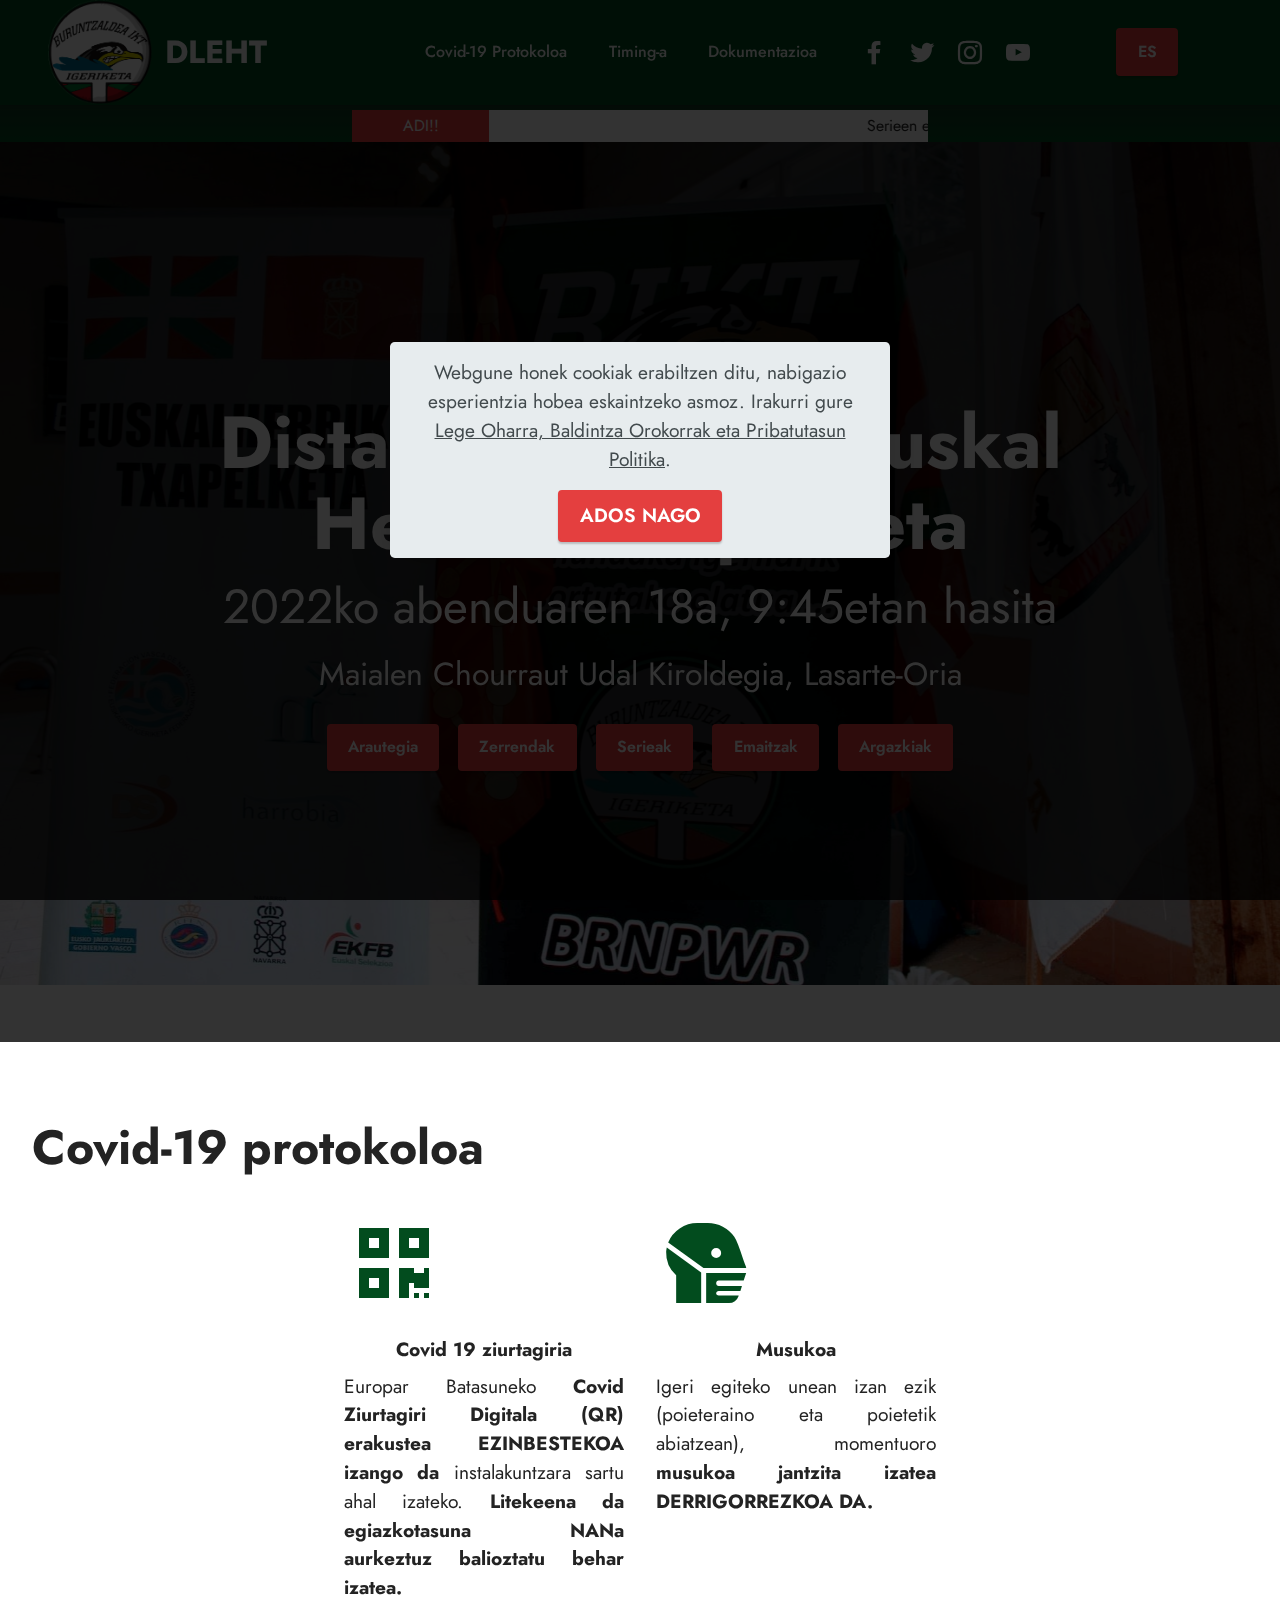
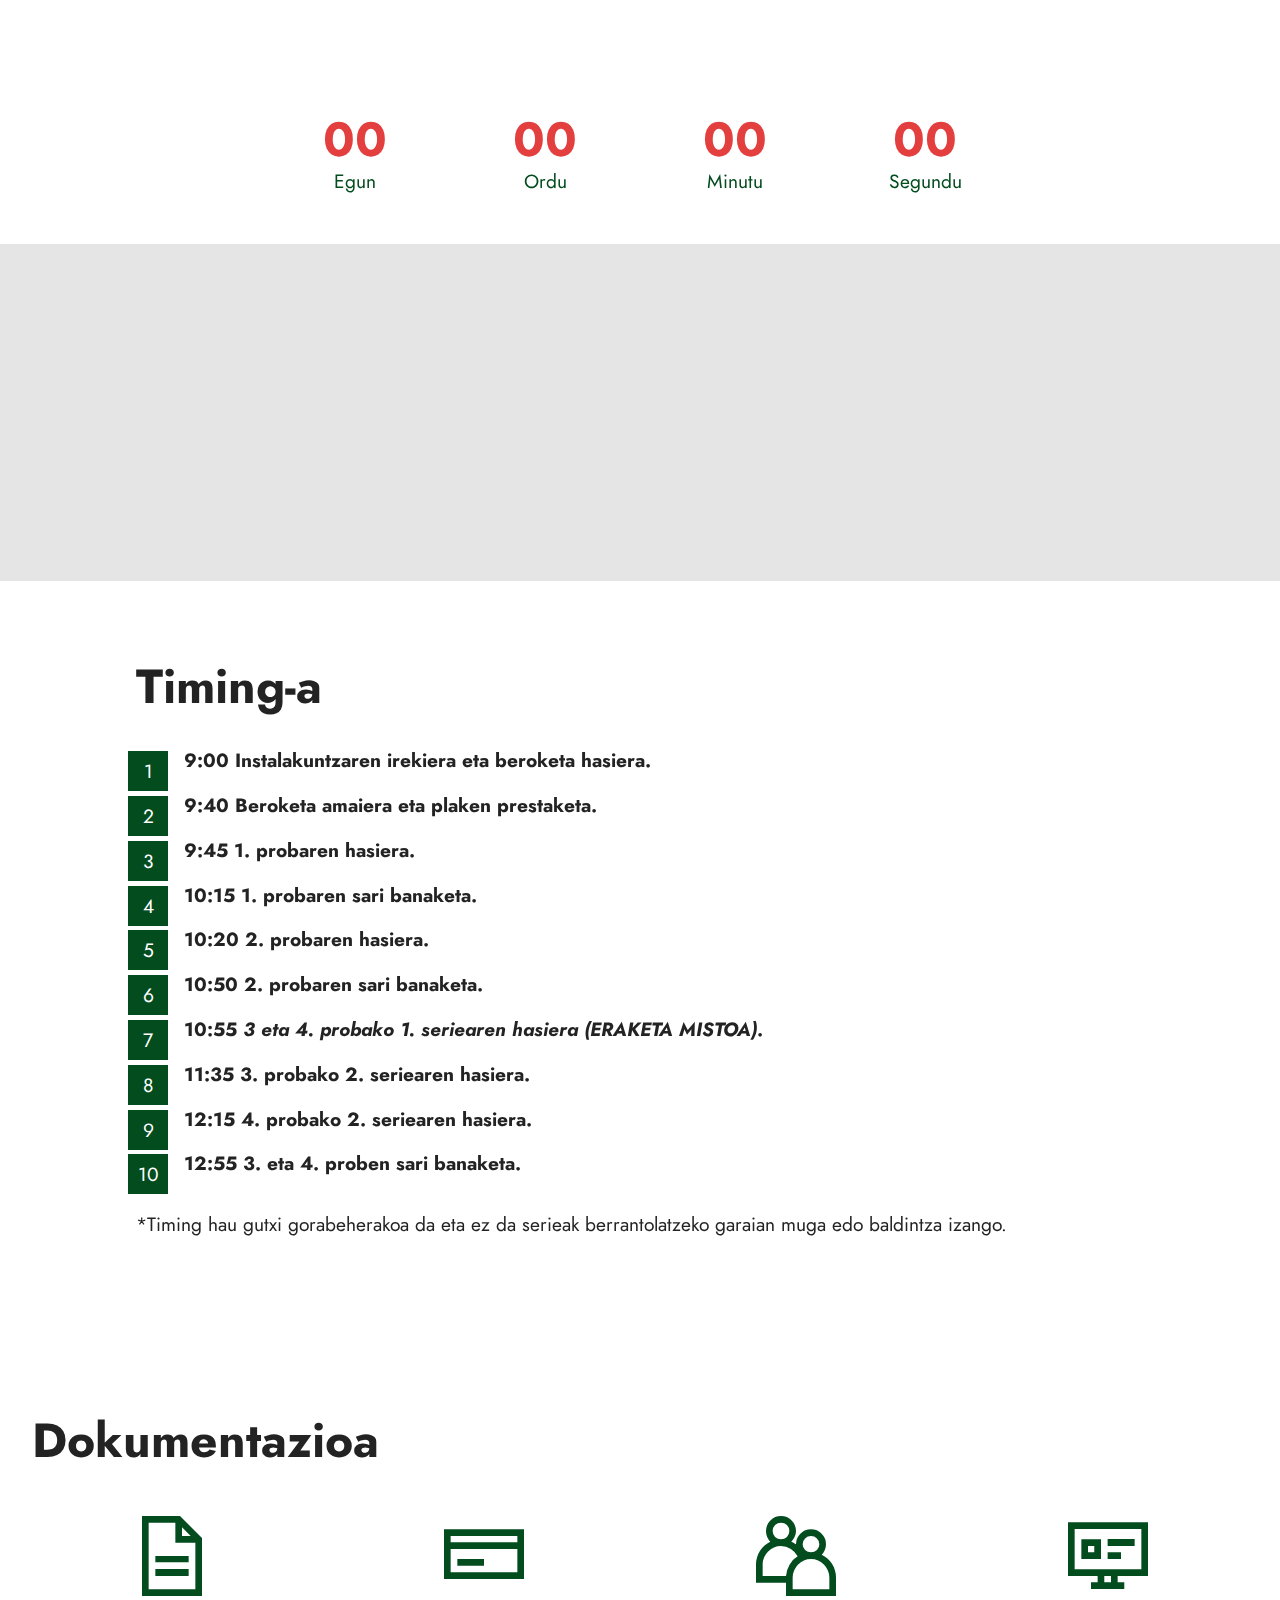
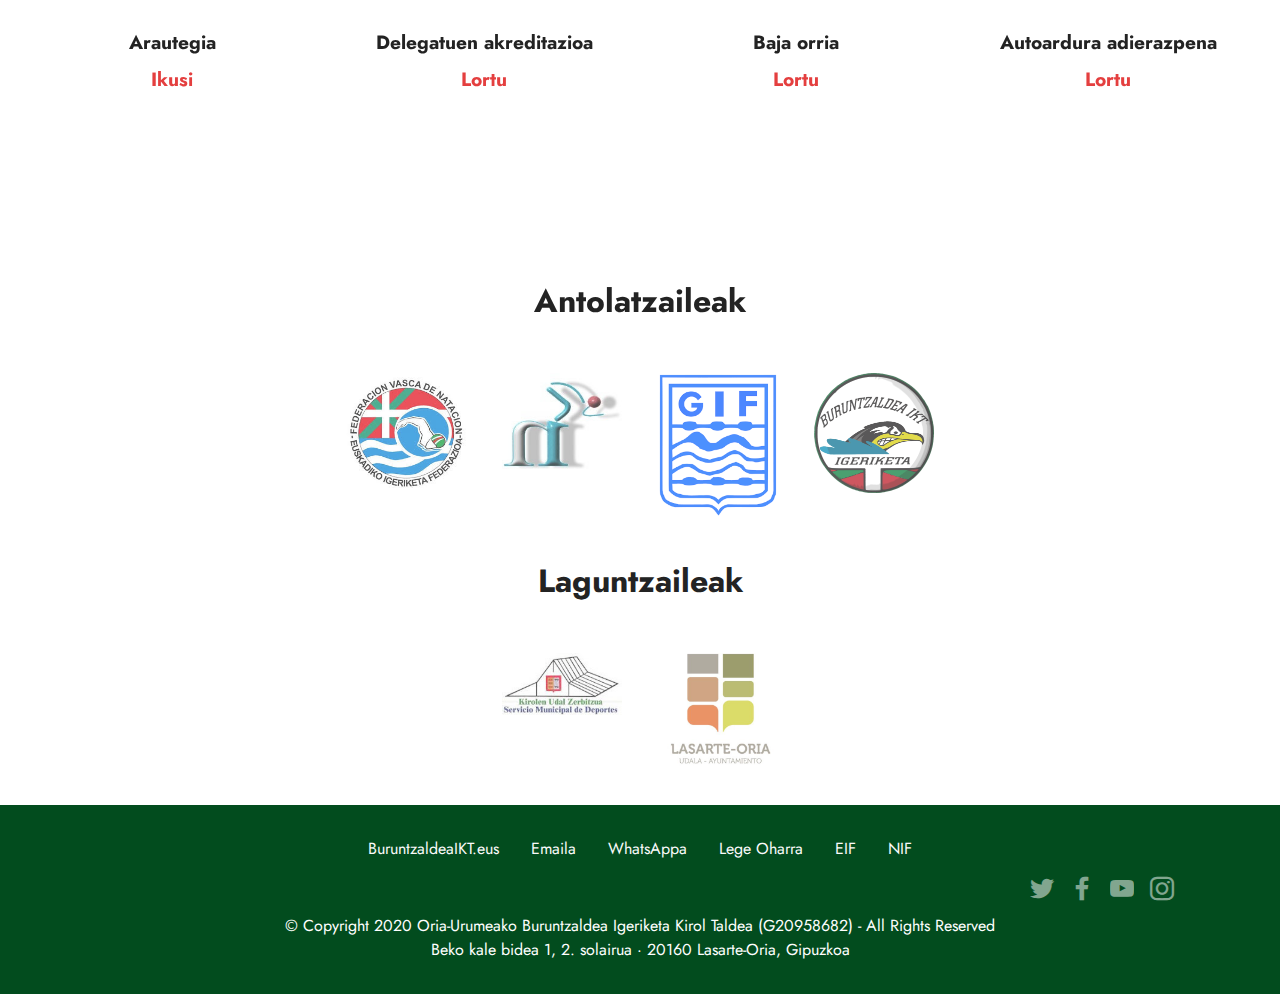
==== commit 8ae79774: "." ====
--- a/index.html
+++ b/index.html
@@ -97,7 +97,7 @@
         <div class="col-md-12 ">
             <div class="d-flex justify-content-between align-items-center breaking-news" style="background: #ffffff">
                 <div class="d-flex flex-row flex-grow-1 flex-fill justify-content-center py-2  px-2 news"><span class="d-flex align-items-center"><div>ADI!!</div></span></div>
-                <marquee class="news-scroll" behavior="scroll" direction="left" onmouseover="this.stop();" onmouseout="this.start();"> <a href="#"></a><div><a href="#" class="text-black">Serieen eraketa berria 3000 metroko probetan </a> <span class="dot"></span> <a href="#"><em><strong>Ikusi hemen</strong></em> </a><span class="dot"></span></div></marquee>
+                <marquee class="news-scroll" behavior="scroll" direction="left" onmouseover="this.stop();" onmouseout="this.start();"> <a href="#"></a><div><a href="#" class="text-black">Serieen eraketa berria 3000 metroko probetan</a></div></marquee>
             </div>
         </div>
     </div>
@@ -120,88 +120,11 @@
                 <h1 class="mbr-section-title mbr-fonts-style mb-3 display-1"><strong>Distantzia Luzeko Euskal Herriko Txapelketa</strong></h1>
                 <h2 class="mbr-section-title mbr-fonts-style mb-3 display-2">2022ko abenduaren 18a, 9:45etan hasita</h2>
                 <p class="mbr-text mbr-fonts-style display-5">Maialen Chourraut Udal Kiroldegia, Lasarte-Oria</p>
-                <div class="mbr-section-btn mt-3"><a class="btn btn-primary display-4" href="assets/files/22-CIRCULAR-05-N-Cto-EH-larga-distancia-C.pdf" target="_blank">Arautegia</a> <a class="btn btn-primary display-4" href="assets/files/inscripciones-por-prueba-1.pdf" target="_blank">Zerrendak</a> <a class="btn btn-primary display-4" href="assets/files/series-1.pdf" target="_blank">Serieak</a> <a class="btn btn-primary display-4" href="https://live.swimrankings.net/31988/" target="_blank">Emaitzak</a></div>
-            </div>
-        </div>
-    </div>
-</section>
-
-<section class="mbr-section" id="witsec-modal-window-block-1w" data-rv-view="7">
-
-	<style>
-	/* Let's not animate the contents of modal windows */
-	.no-anim {
-		-webkit-animation: none !important;
-		-moz-animation: none !important;
-		-o-animation: none !important;
-		-ms-animation: none !important;
-		animation: none !important;
-	}
-	</style>
-
-	
-	
-	<div><div class="modal fade" id="C19" tabindex="-1" role="dialog" aria-labelledby="C19Label" aria-hidden="true">  <div class="modal-dialog modal-lg modal-dialog-centered" style="height:auto" role="document">    <div class="modal-content"><div class="modal-header">  <h5 class="no-anim modal-title" id="C19Label">Covid19 Ziurtagiria eta Musukoa</h5>  <a href="#" class="no-anim close" data-bs-dismiss="modal" data-dismiss="modal" aria-label="Close"><span aria-hidden="true">×</span></a></div><div class="modal-body" id="C19_body">Abenduaren 14ko lehendakariaren 47/2021 dekretuaren baitan, Europar Batasuneko Covid Ziurtagiri Digitala (QR) erakustea EZINBESTEKOA izango da instalakuntzan sartu ahal izateko. Litekeena da egiazkotasuna NANa aurkeztuz balioztatu behar izatea.<br><br>Igeri egiteko unean izan ezik (poieteraino eta poietetik abiatzean), momentuoro musukoa jantzita izatea DERRIGORREZKOA DA.</div><div class="modal-footer"><div class="mbr-section-btn"><a href="#" class="no-anim btn btn-secondary display-4" data-bs-dismiss="modal" data-dismiss="modal">Ulertu dut</a></div><div class="mbr-section-btn"><a href="https://www.euskadi.eus/contenidos/informacion/kirolean_jarraibideak_covid19/eu_def/47-2021-DEKRETUA-abenduaren-14koa.pdf" class="no-anim btn btn-primary display-4">47/2021 dekretua</a></div></div>    </div>  </div></div><script> 
-document.addEventListener("DOMContentLoaded", function() { 
-  if(typeof jQuery === "function") {
-    $("#C19").on("hidden.bs.modal", function () { 
-      var html = $( "#C19_body" ).html(); 
-      $( "#C19_body" ).empty(); 
-      $( "#C19_body" ).append(html); 
-    }) 
-  } else { 
-      var mdw = document.getElementById("#C19") 
-      mdw.addEventListener("hidden.bs.modal", function(event) { 
-        mdw.innerHTML = mdw.innerHTML; 
-      }); 
-  } 
-}); 
-</script></div>
-
-	<script>
-	if (typeof OpenModal === 'undefined') {
-		OpenModal = function(modalName) {
-			if(typeof jQuery === "function") {
-				if ($('#' + modalName).length)
-					$('#' + modalName).modal('show');
-				else
-					alert("Sorry, but there is no modal for " + modalName);
-			} else {
-				let mdw = new bootstrap.Modal(document.getElementById(modalName), {});
-				mdw.show();
-			}
-		}
-	}
-
-	function modalSetCookie(cname, cvalue, exdays) {
-		var d = new Date();
-		d.setTime(d.getTime() + (exdays*24*60*60*1000));
-		var expires = "expires="+ d.toUTCString();
-		document.cookie = cname + "=" + cvalue + ";" + expires + ";path=/";
-	}
-
-	function modalGetCookie(cname) {
-		var name = cname + "=";
-		var decodedCookie = decodeURIComponent(document.cookie);
-		var ca = decodedCookie.split(';');
-		for(var i = 0; i <ca.length; i++) {
-			var c = ca[i];
-			while (c.charAt(0) == ' ') {
-				c = c.substring(1);
-			}
-			if (c.indexOf(name) == 0) {
-				return c.substring(name.length, c.length);
-			}
-		}
-		return "";
-	}
-	</script>
-
-</section><script>
-document.addEventListener("DOMContentLoaded", function() {
-  setTimeout( function() { OpenModal("C19"); } , 2000);
-});
-</script>
+                <div class="mbr-section-btn mt-3"><a class="btn btn-primary display-4" href="assets/files/22-CIRCULAR-05-N-Cto-EH-larga-distancia-C.pdf" target="_blank">Arautegia</a> <a class="btn btn-primary display-4" href="assets/files/inscripciones-por-prueba-1.pdf" target="_blank">Zerrendak</a> <a class="btn btn-primary display-4" href="assets/files/series-1.pdf" target="_blank">Serieak</a> <a class="btn btn-primary display-4" href="https://live.swimrankings.net/31988/" target="_blank">Emaitzak</a> <a class="btn btn-primary display-4" href="https://www.facebook.com/media/set/?vanity=KHPFoto&set=a.330175072443764" target="_blank">Argazkiak</a></div>
+            </div>
+        </div>
+    </div>
+</section>
 
 <section data-bs-version="5.1" class="features1 cid-sRFamDmNBr" id="Covid-19">
     
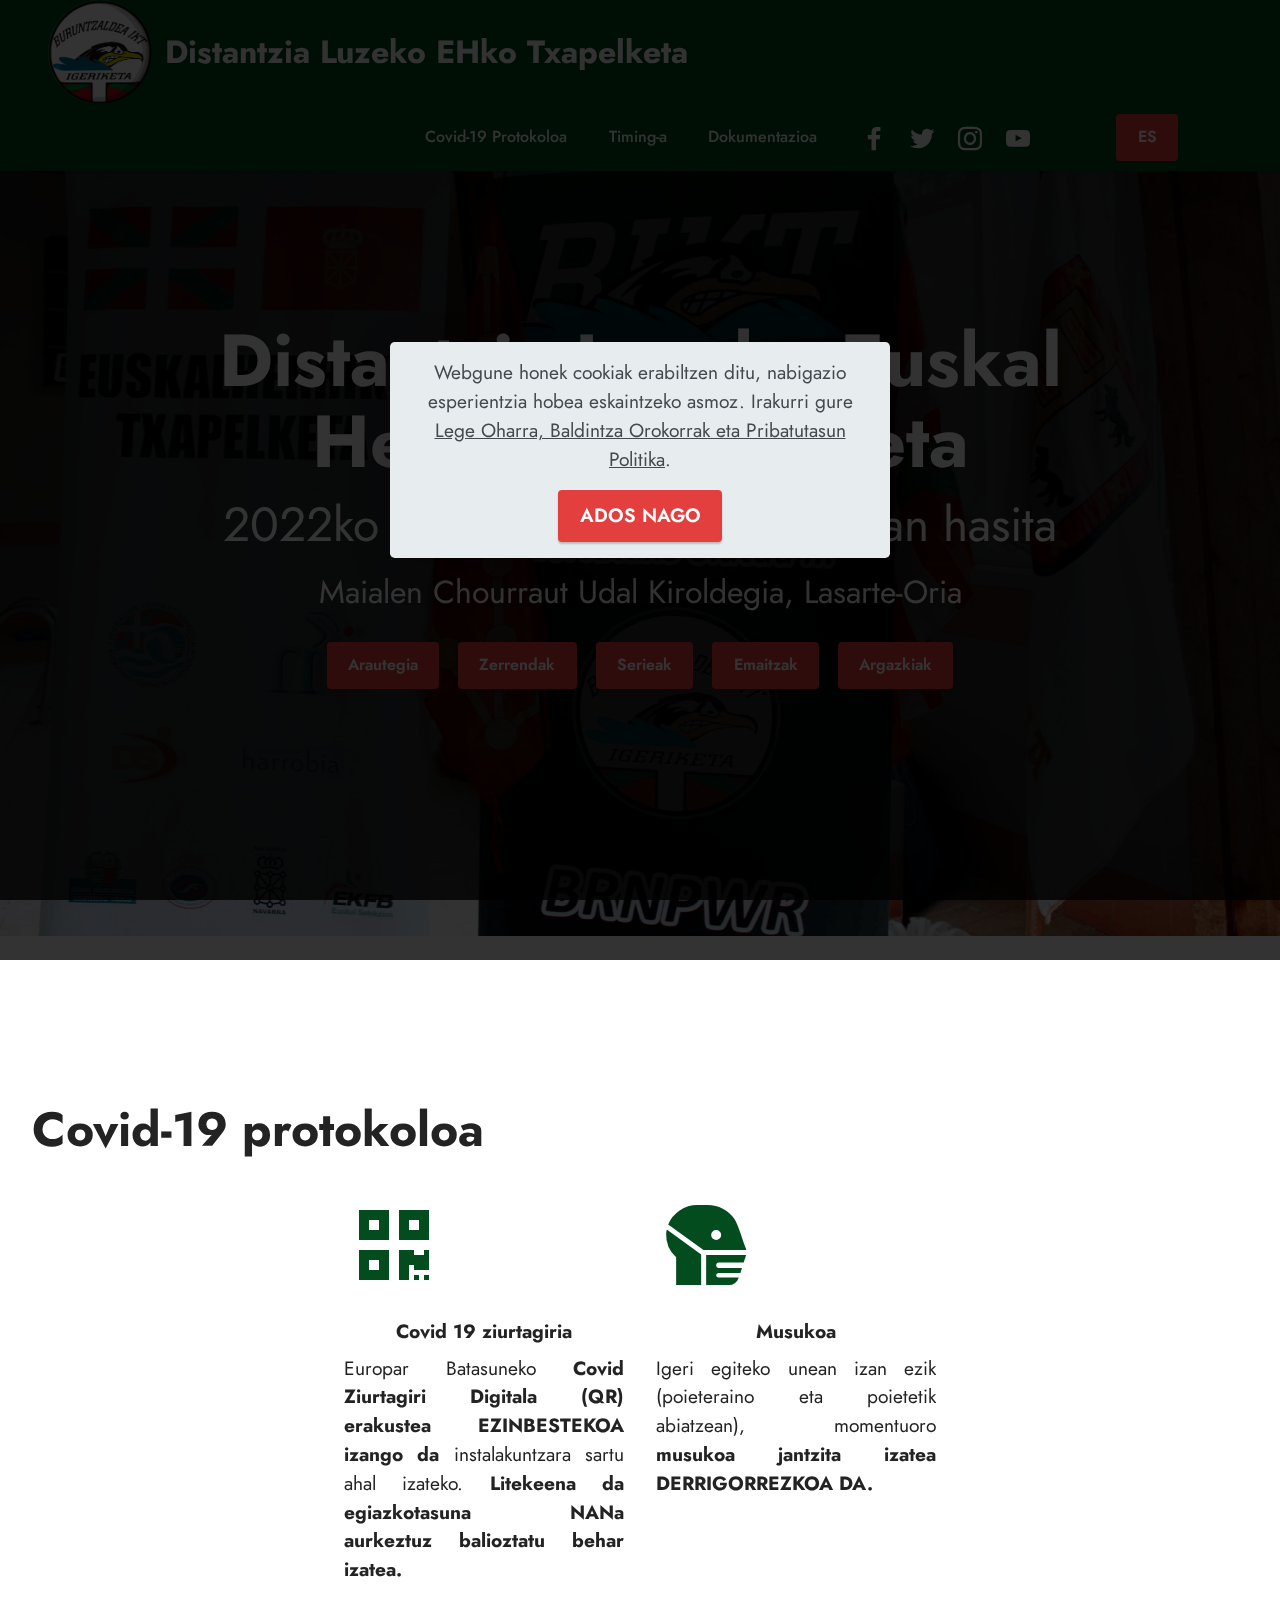
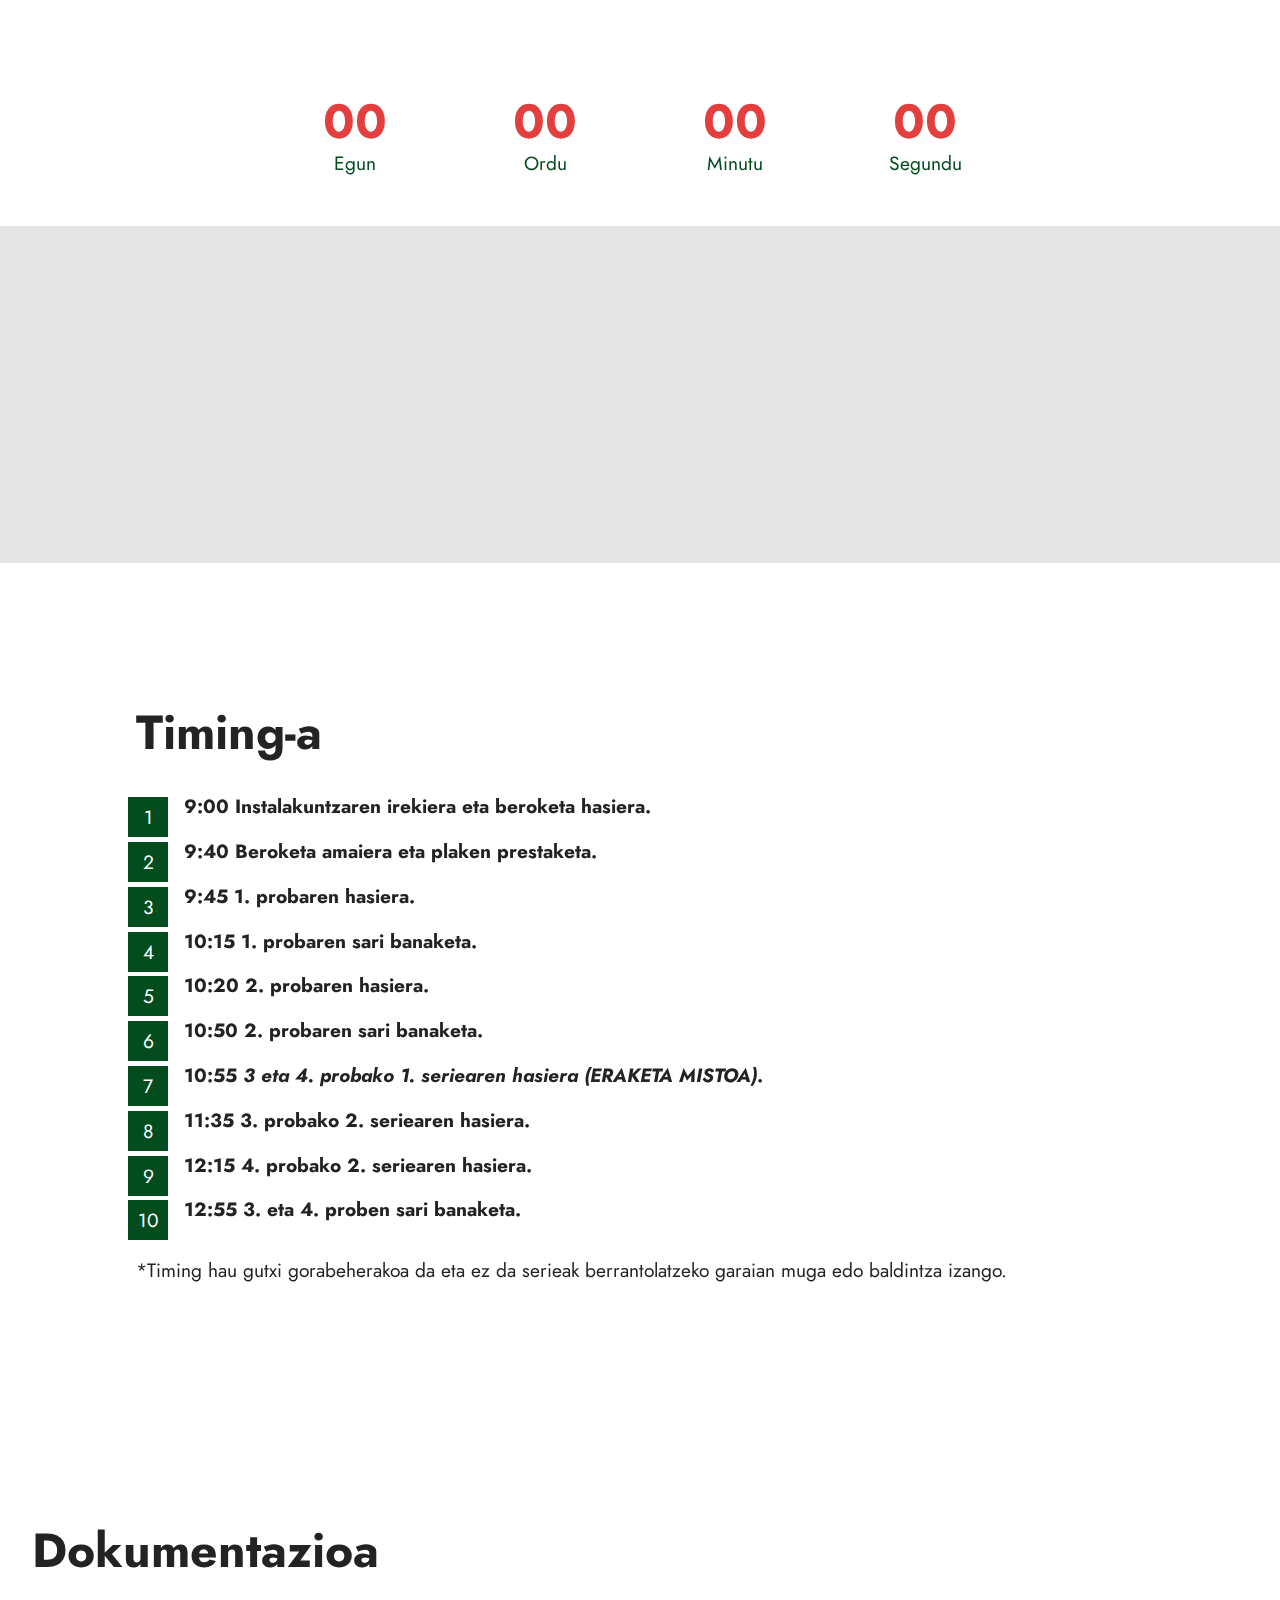
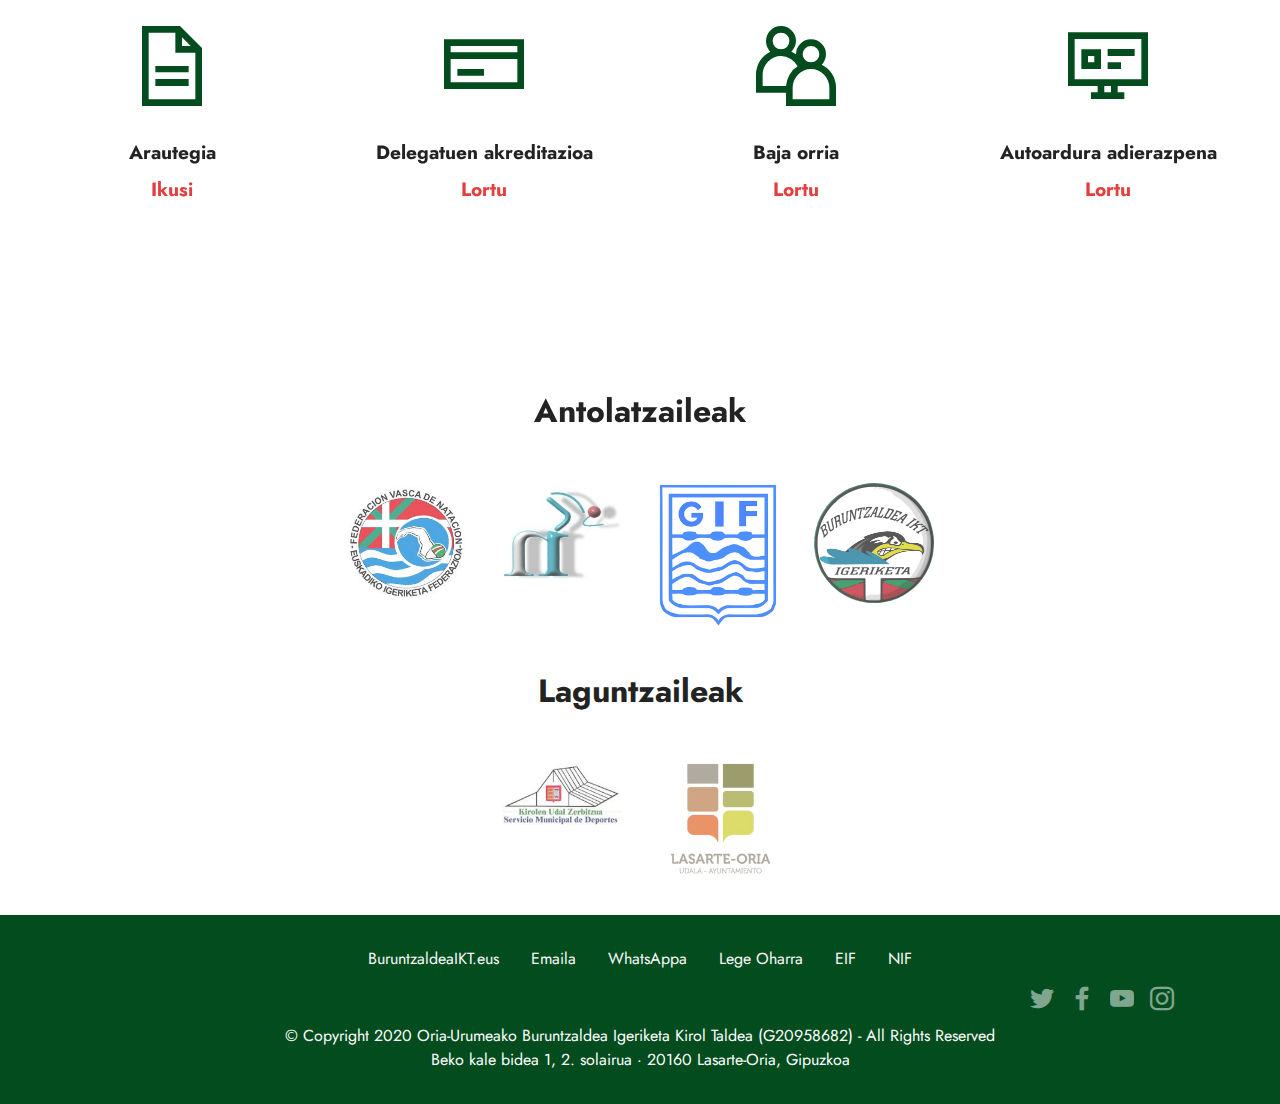
==== commit 04e2ad3f: "." ====
--- a/index.html
+++ b/index.html
@@ -54,7 +54,7 @@
                         <img src="assets/images/bikt-240x239.png" alt="Buruntaldea iKT" style="height: 6.5rem;">
                     </a>
                 </span>
-                <span class="navbar-caption-wrap"><a class="navbar-caption text-white text-primary display-5" href="index.html">DLEHT</a></span>
+                <span class="navbar-caption-wrap"><a class="navbar-caption text-white text-primary display-5" href="index.html">Distantzia Luzeko EHko Txapelketa</a></span>
             </div>
             <button class="navbar-toggler" type="button" data-toggle="collapse" data-bs-toggle="collapse" data-target="#navbarSupportedContent" data-bs-target="#navbarSupportedContent" aria-controls="navbarNavAltMarkup" aria-expanded="false" aria-label="Toggle navigation">
                 <div class="hamburger">
@@ -87,26 +87,6 @@
         </div>
     </nav>
 </section>
-
-<section class="mbr-section article content1 cid-sRRlIZKWh2" id="breaking-21">
-
-    
-    <div class="container-fluid">
-<div class="container mt-10 col-lg-6">
-    <div class="row">
-        <div class="col-md-12 ">
-            <div class="d-flex justify-content-between align-items-center breaking-news" style="background: #ffffff">
-                <div class="d-flex flex-row flex-grow-1 flex-fill justify-content-center py-2  px-2 news"><span class="d-flex align-items-center"><div>ADI!!</div></span></div>
-                <marquee class="news-scroll" behavior="scroll" direction="left" onmouseover="this.stop();" onmouseout="this.start();"> <a href="#"></a><div><a href="#" class="text-black">Serieen eraketa berria 3000 metroko probetan</a></div></marquee>
-            </div>
-        </div>
-    </div>
-
-     </div>
-
-
-   
-</div></section>
 
 <section data-bs-version="5.1" class="header1 cid-si3inwhyOX mbr-fullscreen mbr-parallax-background" id="header1-9">
 
--- a/assets/mobirise/css/mbr-additional.css
+++ b/assets/mobirise/css/mbr-additional.css
@@ -681,31 +681,6 @@
 }
 a {
   transition: color 0.6s;
-}
-.cid-sRRlIZKWh2 {
-  padding-top: 50px;
-  padding-bottom: 0px;
-  background: linear-gradient(0deg, #024c1e, #232323);
-}
-.cid-sRRlIZKWh2 .news {
-  width: 175px;
-  background-color: #e43f3f;
-}
-.cid-sRRlIZKWh2 .news-scroll a {
-  text-decoration: none;
-}
-.cid-sRRlIZKWh2 .dot {
-  height: 6px;
-  width: 6px;
-  margin-left: 3px;
-  margin-right: 3px;
-  margin-top: 2px !important;
-  background-color: #232323;
-  border-radius: 50%;
-  display: inline-block;
-}
-.cid-sRRlIZKWh2 DIV {
-  color: #ffffff;
 }
 .cid-si3dxjXBvI {
   z-index: 1000;
@@ -1079,7 +1054,7 @@
   }
 }
 .cid-sRFamDmNBr {
-  padding-top: 5rem;
+  padding-top: 9rem;
   padding-bottom: 5rem;
   background-color: #ffffff;
 }
@@ -1180,7 +1155,7 @@
   }
 }
 .cid-sRKoJs1cOJ {
-  padding-top: 5rem;
+  padding-top: 9rem;
   padding-bottom: 0rem;
   background-color: #ffffff;
 }
@@ -1224,7 +1199,7 @@
   text-align: justify;
 }
 .cid-sRKpTJxfDJ {
-  padding-top: 5rem;
+  padding-top: 9rem;
   padding-bottom: 5rem;
   background-color: #ffffff;
 }
@@ -1492,7 +1467,7 @@
 }
 @media (min-width: 992px) {
   .cid-si3NPVfhT6 .navbar.collapsed.opened:not(.navbar-short) .navbar-collapse {
-    max-height: calc(98.5vh - 4.4rem);
+    max-height: calc(98.5vh - 6.5rem);
   }
 }
 .cid-si3NPVfhT6 .navbar.collapsed .dropdown-menu .dropdown-submenu {
--- a/assets/mobirise/css/mbr-additional.css
+++ b/assets/mobirise/css/mbr-additional.css
@@ -681,31 +681,6 @@
 }
 a {
   transition: color 0.6s;
-}
-.cid-sRRlIZKWh2 {
-  padding-top: 50px;
-  padding-bottom: 0px;
-  background: linear-gradient(0deg, #024c1e, #232323);
-}
-.cid-sRRlIZKWh2 .news {
-  width: 175px;
-  background-color: #e43f3f;
-}
-.cid-sRRlIZKWh2 .news-scroll a {
-  text-decoration: none;
-}
-.cid-sRRlIZKWh2 .dot {
-  height: 6px;
-  width: 6px;
-  margin-left: 3px;
-  margin-right: 3px;
-  margin-top: 2px !important;
-  background-color: #232323;
-  border-radius: 50%;
-  display: inline-block;
-}
-.cid-sRRlIZKWh2 DIV {
-  color: #ffffff;
 }
 .cid-si3dxjXBvI {
   z-index: 1000;
@@ -1079,7 +1054,7 @@
   }
 }
 .cid-sRFamDmNBr {
-  padding-top: 5rem;
+  padding-top: 9rem;
   padding-bottom: 5rem;
   background-color: #ffffff;
 }
@@ -1180,7 +1155,7 @@
   }
 }
 .cid-sRKoJs1cOJ {
-  padding-top: 5rem;
+  padding-top: 9rem;
   padding-bottom: 0rem;
   background-color: #ffffff;
 }
@@ -1224,7 +1199,7 @@
   text-align: justify;
 }
 .cid-sRKpTJxfDJ {
-  padding-top: 5rem;
+  padding-top: 9rem;
   padding-bottom: 5rem;
   background-color: #ffffff;
 }
@@ -1492,7 +1467,7 @@
 }
 @media (min-width: 992px) {
   .cid-si3NPVfhT6 .navbar.collapsed.opened:not(.navbar-short) .navbar-collapse {
-    max-height: calc(98.5vh - 4.4rem);
+    max-height: calc(98.5vh - 6.5rem);
   }
 }
 .cid-si3NPVfhT6 .navbar.collapsed .dropdown-menu .dropdown-submenu {
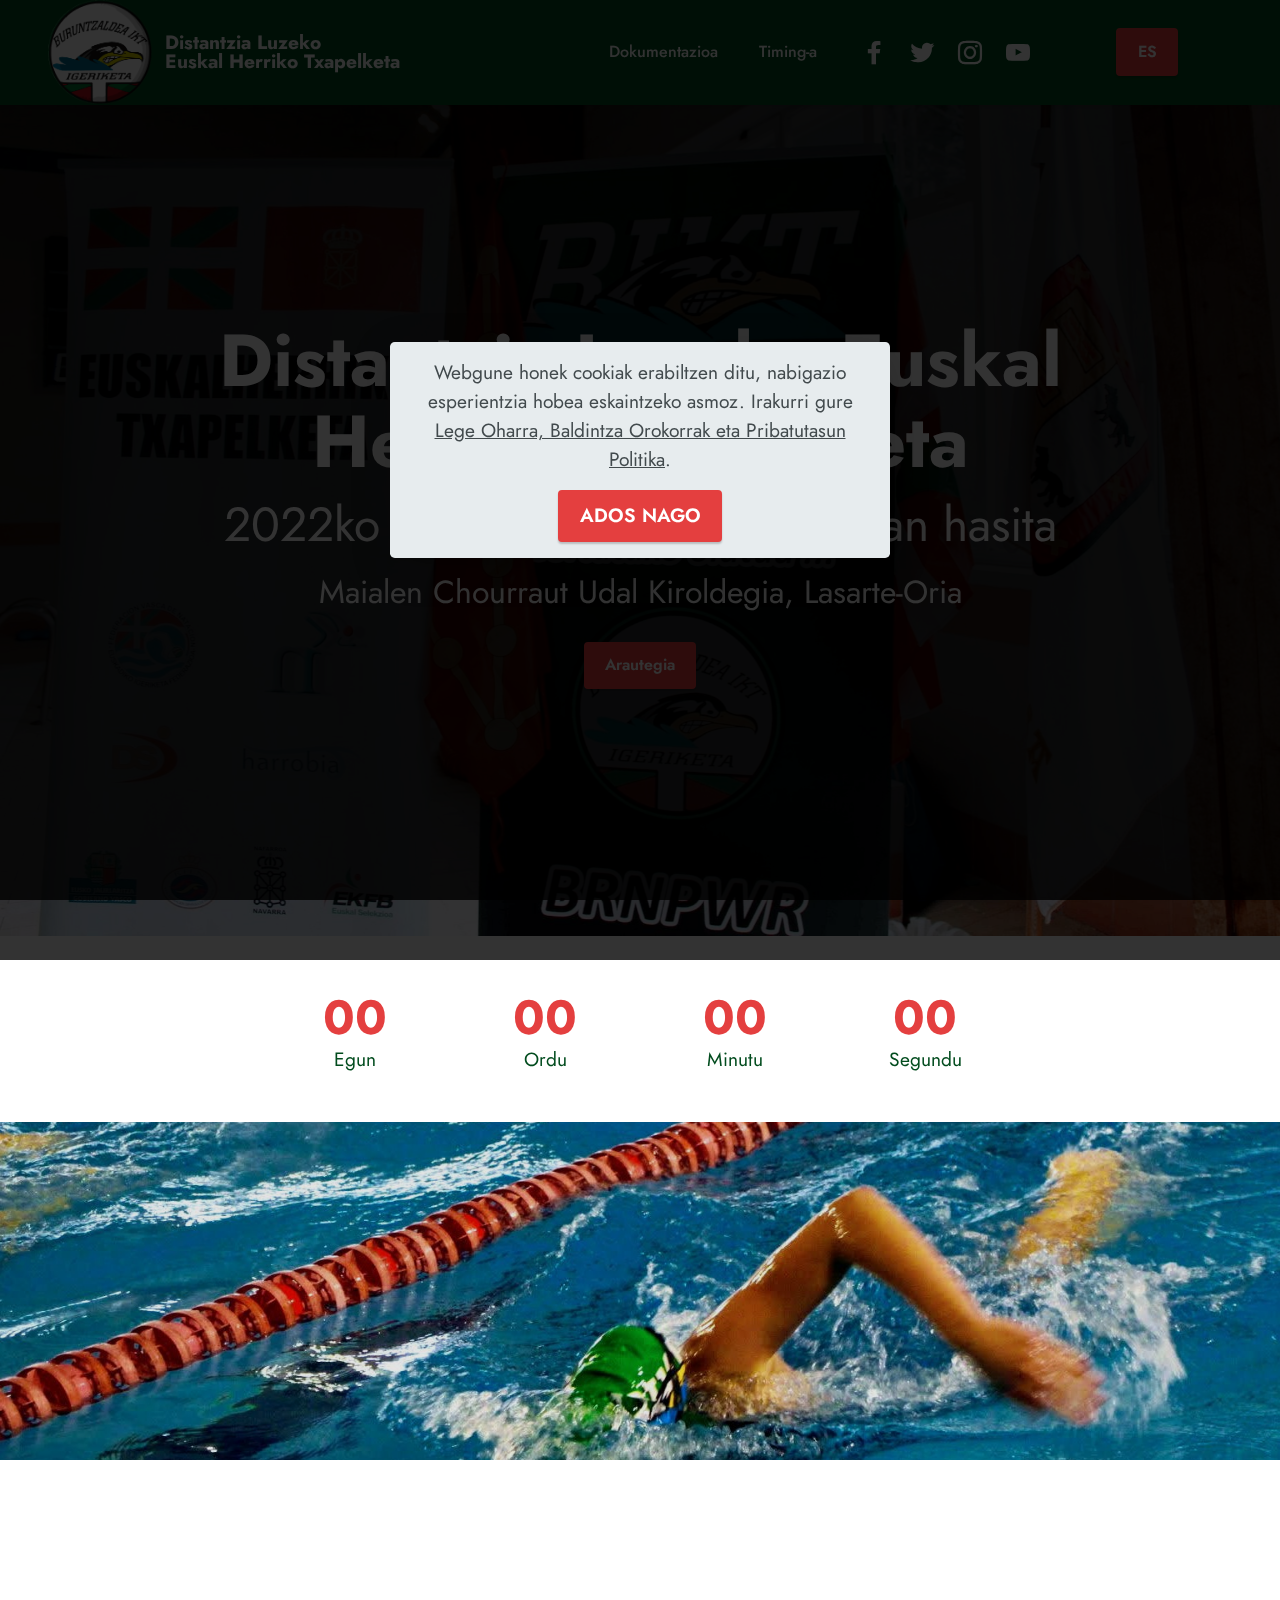
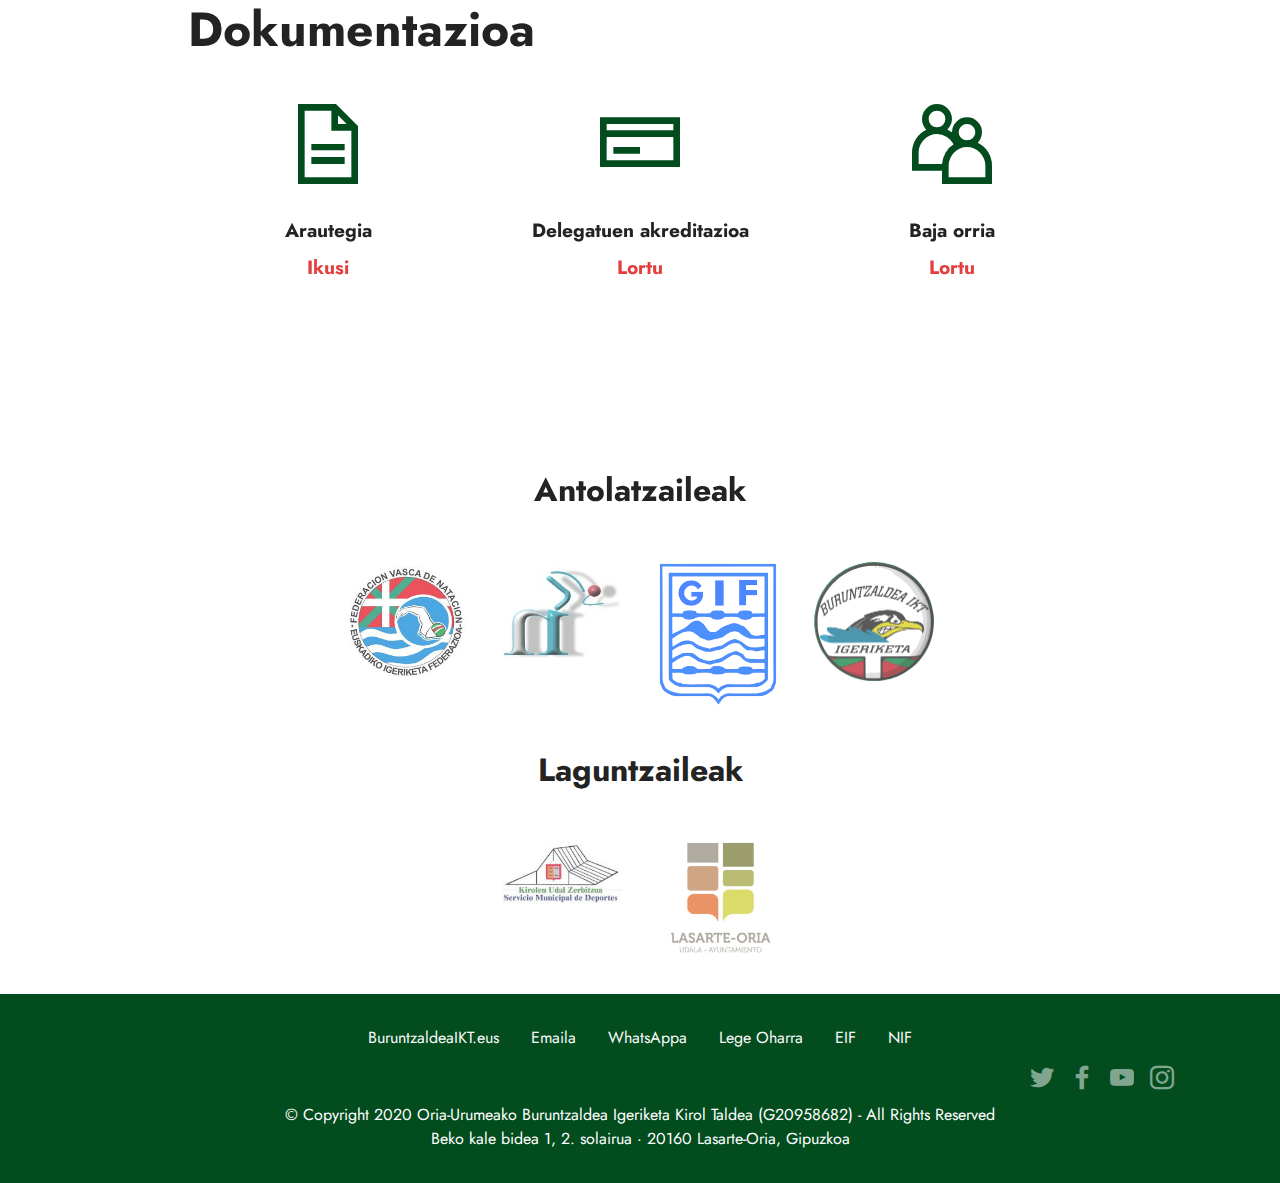
==== commit 3325daa3: "." ====
--- a/index.html
+++ b/index.html
@@ -1,5 +1,5 @@
 <!DOCTYPE html>
-<html lang="eu"   lang="undefined">
+<html  lang="undefined">
 <head>
   
   <meta charset="UTF-8">
@@ -15,8 +15,6 @@
   
   
   <title>DLEHT</title>
-  <link rel="stylesheet" href="assets/font-awesome-solid/../css/fontawesome.min.css">
-  <link rel="stylesheet" href="assets/font-awesome-solid/css/solid.min.css">
   <link rel="stylesheet" href="assets/web/assets/mobirise-icons2/mobirise2.css">
   <link rel="stylesheet" href="assets/bootstrap/css/bootstrap.min.css">
   <link rel="stylesheet" href="assets/bootstrap/css/bootstrap-grid.min.css">
@@ -54,7 +52,7 @@
                         <img src="assets/images/bikt-240x239.png" alt="Buruntaldea iKT" style="height: 6.5rem;">
                     </a>
                 </span>
-                <span class="navbar-caption-wrap"><a class="navbar-caption text-white text-primary display-5" href="index.html">Distantzia Luzeko EHko Txapelketa</a></span>
+                <span class="navbar-caption-wrap"><a class="navbar-caption text-white text-primary display-7" href="index.html">Distantzia Luzeko<br>Euskal Herriko Txapelketa</a></span>
             </div>
             <button class="navbar-toggler" type="button" data-toggle="collapse" data-bs-toggle="collapse" data-target="#navbarSupportedContent" data-bs-target="#navbarSupportedContent" aria-controls="navbarNavAltMarkup" aria-expanded="false" aria-label="Toggle navigation">
                 <div class="hamburger">
@@ -65,8 +63,7 @@
                 </div>
             </button>
             <div class="collapse navbar-collapse" id="navbarSupportedContent">
-                <ul class="navbar-nav nav-dropdown" data-app-modern-menu="true"><li class="nav-item"><a class="nav-link link text-white text-primary display-4" href="index.html#Covid-19">Covid-19 Protokoloa</a>
-                    </li><li class="nav-item"><a class="nav-link link text-white text-primary display-4" href="index.html#timing-a">Timing-a</a></li><li class="nav-item"><a class="nav-link link text-white text-primary display-4" href="index.html#dokumentazioa">Dokumentazioa</a></li></ul>
+                <ul class="navbar-nav nav-dropdown" data-app-modern-menu="true"><li class="nav-item"><a class="nav-link link text-white text-primary display-4" href="index.html#dokumentazioa">Dokumentazioa</a></li><li class="nav-item"><a class="nav-link link text-white text-primary display-4" href="index.html#timing-a">Timing-a</a></li></ul>
                 <div class="icons-menu">
                     <a class="iconfont-wrapper" href="https://facebook.com/buruntzaldeaikt" target="_blank">
                         <span class="p-2 mbr-iconfont socicon-facebook socicon" style="color: rgb(255, 255, 255); fill: rgb(255, 255, 255);"></span>
@@ -98,51 +95,10 @@
         <div class="row justify-content-center">
             <div class="col-12 col-lg-11">
                 <h1 class="mbr-section-title mbr-fonts-style mb-3 display-1"><strong>Distantzia Luzeko Euskal Herriko Txapelketa</strong></h1>
-                <h2 class="mbr-section-title mbr-fonts-style mb-3 display-2">2022ko abenduaren 18a, 9:45etan hasita</h2>
+                <h2 class="mbr-section-title mbr-fonts-style mb-3 display-2">2022ko abenduaren 11, 10:00etan hasita</h2>
                 <p class="mbr-text mbr-fonts-style display-5">Maialen Chourraut Udal Kiroldegia, Lasarte-Oria</p>
-                <div class="mbr-section-btn mt-3"><a class="btn btn-primary display-4" href="assets/files/22-CIRCULAR-05-N-Cto-EH-larga-distancia-C.pdf" target="_blank">Arautegia</a> <a class="btn btn-primary display-4" href="assets/files/inscripciones-por-prueba-1.pdf" target="_blank">Zerrendak</a> <a class="btn btn-primary display-4" href="assets/files/series-1.pdf" target="_blank">Serieak</a> <a class="btn btn-primary display-4" href="https://live.swimrankings.net/31988/" target="_blank">Emaitzak</a> <a class="btn btn-primary display-4" href="https://www.facebook.com/media/set/?vanity=KHPFoto&set=a.330175072443764" target="_blank">Argazkiak</a></div>
-            </div>
-        </div>
-    </div>
-</section>
-
-<section data-bs-version="5.1" class="features1 cid-sRFamDmNBr" id="Covid-19">
-    
-
-    
-    <div class="container-fluid">
-        <div class="row">
-            <div class="col-12">
-                <h3 class="mbr-section-title mbr-fonts-style align-center mb-0 display-2">
-                    <strong>Covid-19 protokoloa</strong></h3>
-                
-            </div>
-        </div>
-        <div class="row">
-            <div class="card col-12 col-md-6 col-lg-3">
-                <div class="card-wrapper">
-                    <div class="card-box align-center">
-                        <div class="iconfont-wrapper">
-                            <span class="mbr-iconfont fas fa-fw fa-qrcode" style="color: rgb(2, 76, 30); fill: rgb(2, 76, 30);"></span>
-                        </div>
-                        <h5 class="card-title mbr-fonts-style display-7"><strong>Covid 19 ziurtagiria</strong></h5>
-                        <p class="card-text mbr-fonts-style display-7">Europar Batasuneko <strong>Covid Ziurtagiri Digitala (QR) erakustea EZINBESTEKOA izango da</strong> instalakuntzara sartu ahal izateko. <strong>Litekeena da egiazkotasuna NANa aurkeztuz balioztatu behar izatea.</strong></p>
-                    </div>
-                </div>
-            </div>
-            <div class="card col-12 col-md-6 col-lg-3">
-                <div class="card-wrapper">
-                    <div class="card-box align-center">
-                        <div class="iconfont-wrapper">
-                            <span class="mbr-iconfont fas fa-fw fa-head-side-mask" style="color: rgb(2, 76, 30); fill: rgb(2, 76, 30);"></span>
-                        </div>
-                        <h5 class="card-title mbr-fonts-style display-7"><strong>Musukoa</strong></h5>
-                        <p class="card-text mbr-fonts-style display-7">Igeri egiteko unean izan ezik (poieteraino eta poietetik abiatzean), momentuoro <strong>musukoa jantzita izatea DERRIGORREZKOA DA.</strong></p>
-                    </div>
-                </div>
-            </div>
-            
-            
+                <div class="mbr-section-btn mt-3"><a class="btn btn-primary display-4" href="assets/files/23-CIRCULAR-05-N-Cto-EH-larga-distancia.pdf" target="_blank">Arautegia</a></div>
+            </div>
         </div>
     </div>
 </section>
@@ -160,17 +116,17 @@
                     <div class="hoursCountdown col-xs-3 col-sm-3 col-md-3" title="Ordu"></div>
                     <div class="minutesCountdown col-xs-3 col-sm-3 col-md-3" title="Minutu"></div>
                     <div class="secondsCountdown col-xs-3 col-sm-3 col-md-3" title="Segundu"></div>
-                    <div class="countdown" data-due-date="2021/12/18 9:45"></div>
-                </div>
-                
-                
-                
-            </div>
-        </div>
-    </div>
-</section>
-
-<section data-bs-version="5.1" class="header1 cid-sQZEVctRDf mbr-parallax-background" id="header1-1s">
+                    <div class="countdown" data-due-date="2022/12/11 10:00"></div>
+                </div>
+                
+                
+                
+            </div>
+        </div>
+    </div>
+</section>
+
+<section data-bs-version="5.1" class="header1 cid-sQZEVctRDf" id="header1-1s">
 
     
 
@@ -188,38 +144,9 @@
     </div>
 </section>
 
-<section data-bs-version="5.1" class="content9 cid-sRKoJs1cOJ" id="timing-a">
-    
-
-    <div class="container-fluid">
-        <div class="row justify-content-center">
-            <div class="counter-container col-md-12 col-lg-10">
-                <h4 class="mbr-section-title mbr-fonts-style mb-4 display-2"><strong>
-                    Timing-a</strong></h4>
-                <div class="mbr-text mbr-fonts-style display-7">
-                    <ol>
-                        <li><strong>9:00 Instalakuntzaren irekiera eta beroketa hasiera.</strong></li>
-                        <li><strong>9:40 Beroketa amaiera eta plaken prestaketa.</strong></li>
-                        <li><strong>9:45 1. probaren hasiera.&nbsp;</strong></li><li><strong>10:15 1. probaren sari banaketa.</strong></li><li><strong>10:20 2. probaren hasiera.</strong></li><li><strong>10:50 2. probaren sari banaketa.</strong></li><li><strong>10:55 <em>3 eta 4. probako 1. seriearen hasiera (ERAKETA MISTOA)</em>.</strong></li><li><strong>11:35 3. probako 2. seriearen hasiera.</strong></li><li><strong>12:15 4. probako 2. seriearen hasiera.</strong><br></li><li><strong>12:55 3. eta 4. proben sari banaketa.</strong><br></li>
-                    </ol>
-                </div>
-            </div>
-        </div>
-    </div>
-</section>
-
-<section data-bs-version="5.1" class="content5 cid-sRKprqIjKr" id="content5-1z">
-    
-    <div class="container-fluid">
-        <div class="row justify-content-center">
-            <div class="col-md-12 col-lg-10">
-                
-                
-                <p class="mbr-text mbr-fonts-style display-7">*Timing hau gutxi gorabeherakoa da eta ez da serieak berrantolatzeko garaian muga edo baldintza izango.</p>
-            </div>
-        </div>
-    </div>
-</section>
+
+
+
 
 <section data-bs-version="5.1" class="features1 cid-sRKpTJxfDJ" id="dokumentazioa">
     
@@ -227,7 +154,7 @@
     
     <div class="container-fluid">
         <div class="row">
-            <div class="col-12">
+            <div class="col-12 col-lg-9">
                 <h3 class="mbr-section-title mbr-fonts-style align-center mb-0 display-2">
                     <strong>Dokumentazioa</strong></h3>
                 
@@ -241,7 +168,7 @@
                             <span class="mbr-iconfont mobi-mbri-file mobi-mbri"></span>
                         </div>
                         <h5 class="card-title mbr-fonts-style display-7"><strong>Arautegia</strong></h5>
-                        <p class="card-text mbr-fonts-style display-7"><a href="assets/files/22-CIRCULAR-05-N-Cto-EH-larga-distancia-C.pdf" class="text-primary" target="_blank"><strong>Ikusi</strong></a></p>
+                        <p class="card-text mbr-fonts-style display-7"><a href="assets/files/23-CIRCULAR-05-N-Cto-EH-larga-distancia.pdf" class="text-primary" target="_blank"><strong>Ikusi</strong></a></p>
                     </div>
                 </div>
             </div>
@@ -267,17 +194,7 @@
                     </div>
                 </div>
             </div>
-            <div class="card col-12 col-md-6 col-lg-3">
-                <div class="card-wrapper">
-                    <div class="card-box align-center">
-                        <div class="iconfont-wrapper">
-                            <span class="mbr-iconfont mobi-mbri-sites mobi-mbri"></span>
-                        </div>
-                        <h5 class="card-title mbr-fonts-style display-7"><strong>Autoardura adierazpena</strong></h5>
-                        <p class="card-text mbr-fonts-style display-7"><a href="assets/files/Autodeclaracion-responsable-anexo-1.pdf" class="text-primary" target="_blank"><strong>Lortu</strong></a></p>
-                    </div>
-                </div>
-            </div>
+            
         </div>
     </div>
 </section>
@@ -386,7 +303,7 @@
             </div>
         </div>
     </div>
-</section><section id="top-1" hidden><a href="https://mobirise.site"></a></section><script src="assets/bootstrap/js/bootstrap.bundle.min.js"></script>  <script src="assets/parallax/jarallax.js"></script>  <script src="assets/web/assets/cookies-alert-plugin/cookies-alert-core.js"></script>  <script src="assets/web/assets/cookies-alert-plugin/cookies-alert-script.js"></script>  <script src="assets/smoothscroll/smooth-scroll.js"></script>  <script src="assets/ytplayer/index.js"></script>  <script src="assets/dropdown/js/navbar-dropdown.js"></script>  <script src="assets/countdown/countdown.js"></script>  <script src="assets/theme/js/script.js"></script>  
+</section><section><a href="https://mobiri.se"></a><a href="https://mobiri.se"></a></section><script src="assets/bootstrap/js/bootstrap.bundle.min.js"></script>  <script src="assets/parallax/jarallax.js"></script>  <script src="assets/web/assets/cookies-alert-plugin/cookies-alert-core.js"></script>  <script src="assets/web/assets/cookies-alert-plugin/cookies-alert-script.js"></script>  <script src="assets/smoothscroll/smooth-scroll.js"></script>  <script src="assets/ytplayer/index.js"></script>  <script src="assets/dropdown/js/navbar-dropdown.js"></script>  <script src="assets/countdown/countdown.js"></script>  <script src="assets/theme/js/script.js"></script>  
   
   
 <div id="cookie-dialog" style="display: none;"><div id="cookiesdirective"><div style="position: fixed; top: 0; right: 0; bottom: 0; left: 0; background-color: rgb(0, 0, 0); opacity: 0.8; z-index: 9999;"></div><div style="position: fixed; top: 0; right: 0; bottom: 0; left: 0; display: flex; align-items: center; z-index: 10000"><div class="cookie-wrapper" style="position: relative; width: 100%; max-width: 500px; margin-right: auto; margin-left: auto; padding: 1rem; text-align: center; border-radius: .3rem; box-shadow: 0 10px 40px 0 rgba(0,0,0,0.2); color:#424a4d; background:rgba(234, 239, 241, 0.99);"><div class="mbr-text"><p class="display-7">Webgune honek cookiak erabiltzen ditu, nabigazio esperientzia hobea eskaintzeko asmoz. Irakurri gure <a style='color: #424a4d; text-decoration: underline;' href='https://www.buruntzaldeaikt.eus/lege-oharra.html'>Lege Oharra, Baldintza Orokorrak eta Pribatutasun Politika</a>.</p></div><div class="mbr-section-btn"><a style="margin:0;;" class="btn btn-sm btn-primary display-7" id="impliedsubmit">ADOS NAGO</a></div></div></div></div></div>
--- a/assets/theme/css/style.css
+++ b/assets/theme/css/style.css
@@ -938,6 +938,19 @@
 .dropdown-item:hover + .dropdown-menu,
 .dropdown-menu:hover {
   display: block;
+}
+
+@media (min-aspect-ratio: 16/9) {
+  .mbr-video-foreground {
+    height: 300% !important;
+    top: -100% !important;
+  }
+}
+@media (max-aspect-ratio: 16/9) {
+  .mbr-video-foreground {
+    width: 300% !important;
+    left: -100% !important;
+  }
 }.engine {
 	position: absolute;
 	text-indent: -2400px;
--- a/assets/mobirise/css/mbr-additional.css
+++ b/assets/mobirise/css/mbr-additional.css
@@ -1052,34 +1052,6 @@
   .cid-si3inwhyOX .mbr-text {
     text-align: center;
   }
-}
-.cid-sRFamDmNBr {
-  padding-top: 9rem;
-  padding-bottom: 5rem;
-  background-color: #ffffff;
-}
-@media (min-width: 1500px) {
-  .cid-sRFamDmNBr .container {
-    max-width: 1400px;
-  }
-}
-.cid-sRFamDmNBr .mbr-iconfont {
-  display: block;
-  font-size: 5rem;
-  color: #024c1e;
-  margin-bottom: 2rem;
-}
-.cid-sRFamDmNBr .card-wrapper {
-  margin-top: 3rem;
-}
-.cid-sRFamDmNBr .row {
-  justify-content: center;
-}
-.cid-sRFamDmNBr .card-text {
-  text-align: justify;
-}
-.cid-sRFamDmNBr .mbr-section-title {
-  text-align: left;
 }
 .cid-sP13YMu3AL {
   padding-top: 2rem;
@@ -1194,7 +1166,7 @@
 }
 .cid-sRKprqIjKr {
   padding-top: 1rem;
-  padding-bottom: 5rem;
+  padding-bottom: 0rem;
   background-color: #ffffff;
   text-align: justify;
 }
--- a/assets/mobirise/css/mbr-additional.css
+++ b/assets/mobirise/css/mbr-additional.css
@@ -1052,34 +1052,6 @@
   .cid-si3inwhyOX .mbr-text {
     text-align: center;
   }
-}
-.cid-sRFamDmNBr {
-  padding-top: 9rem;
-  padding-bottom: 5rem;
-  background-color: #ffffff;
-}
-@media (min-width: 1500px) {
-  .cid-sRFamDmNBr .container {
-    max-width: 1400px;
-  }
-}
-.cid-sRFamDmNBr .mbr-iconfont {
-  display: block;
-  font-size: 5rem;
-  color: #024c1e;
-  margin-bottom: 2rem;
-}
-.cid-sRFamDmNBr .card-wrapper {
-  margin-top: 3rem;
-}
-.cid-sRFamDmNBr .row {
-  justify-content: center;
-}
-.cid-sRFamDmNBr .card-text {
-  text-align: justify;
-}
-.cid-sRFamDmNBr .mbr-section-title {
-  text-align: left;
 }
 .cid-sP13YMu3AL {
   padding-top: 2rem;
@@ -1194,7 +1166,7 @@
 }
 .cid-sRKprqIjKr {
   padding-top: 1rem;
-  padding-bottom: 5rem;
+  padding-bottom: 0rem;
   background-color: #ffffff;
   text-align: justify;
 }
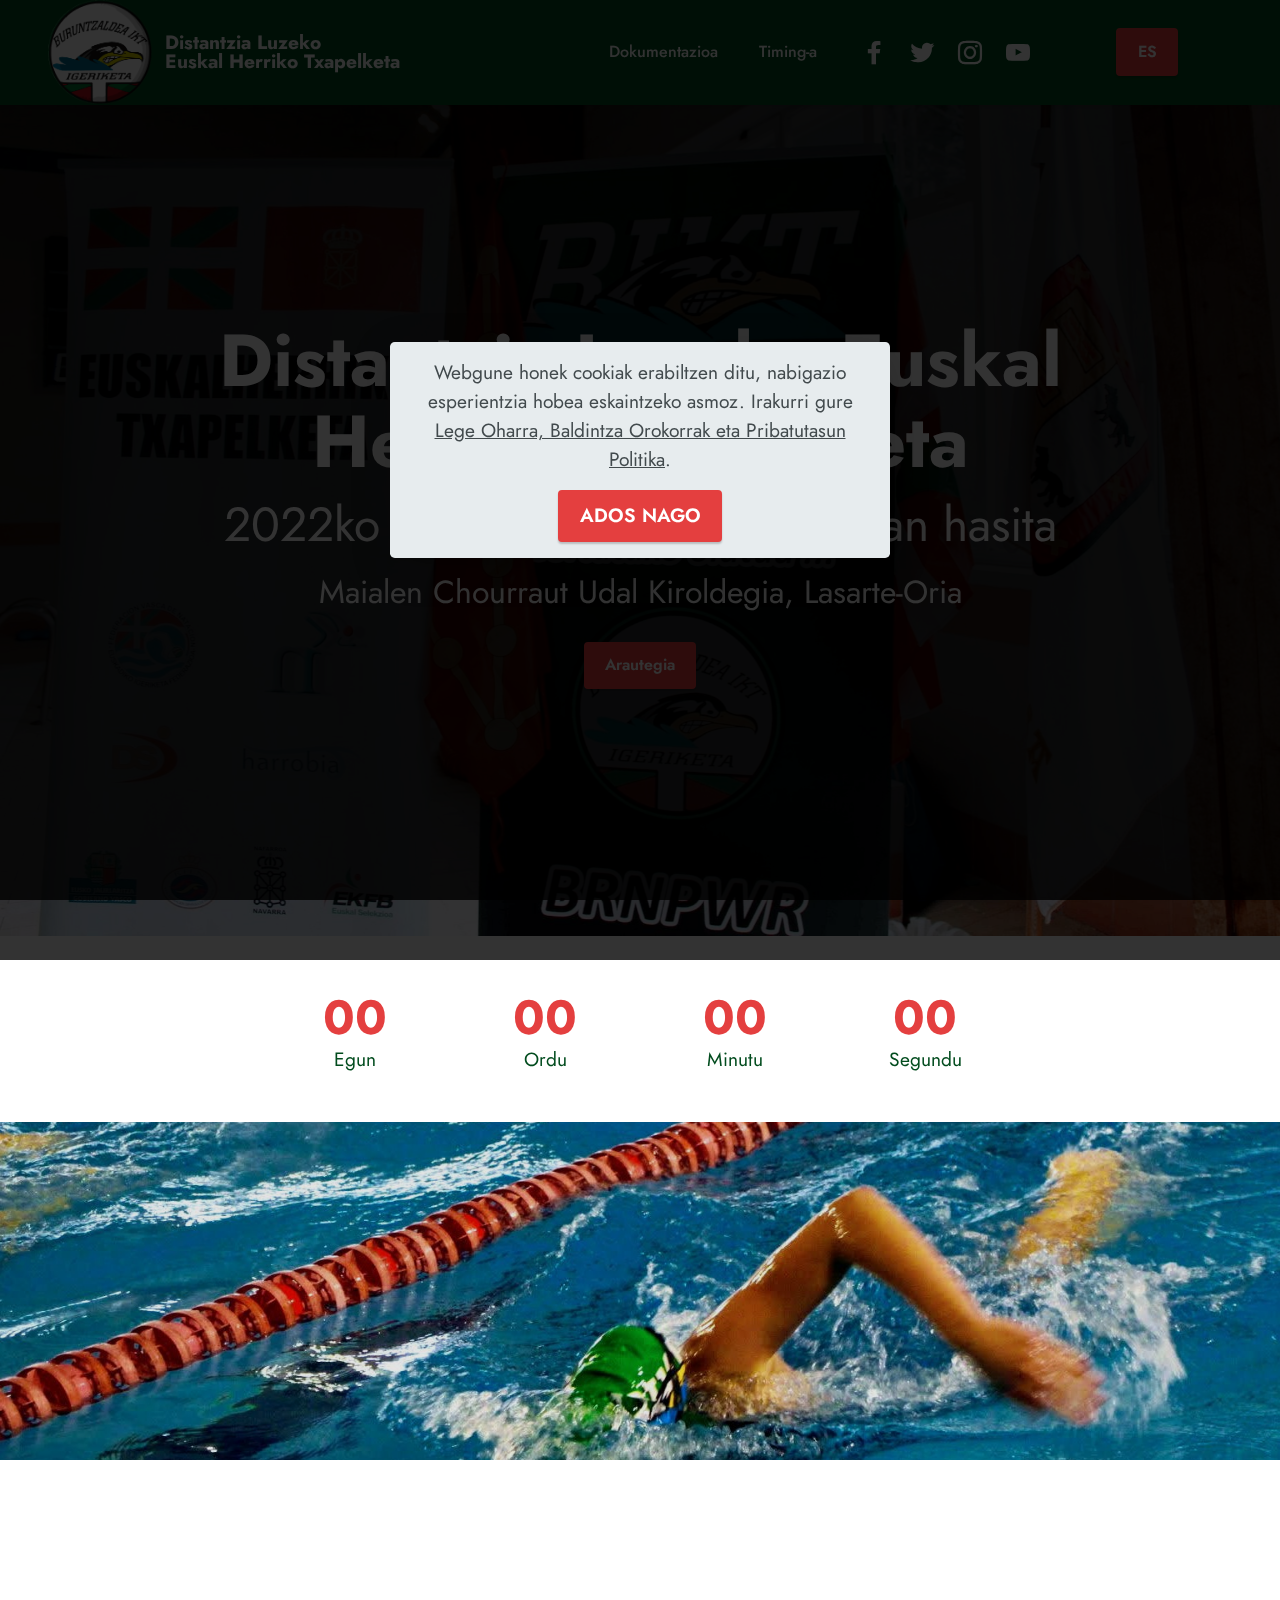
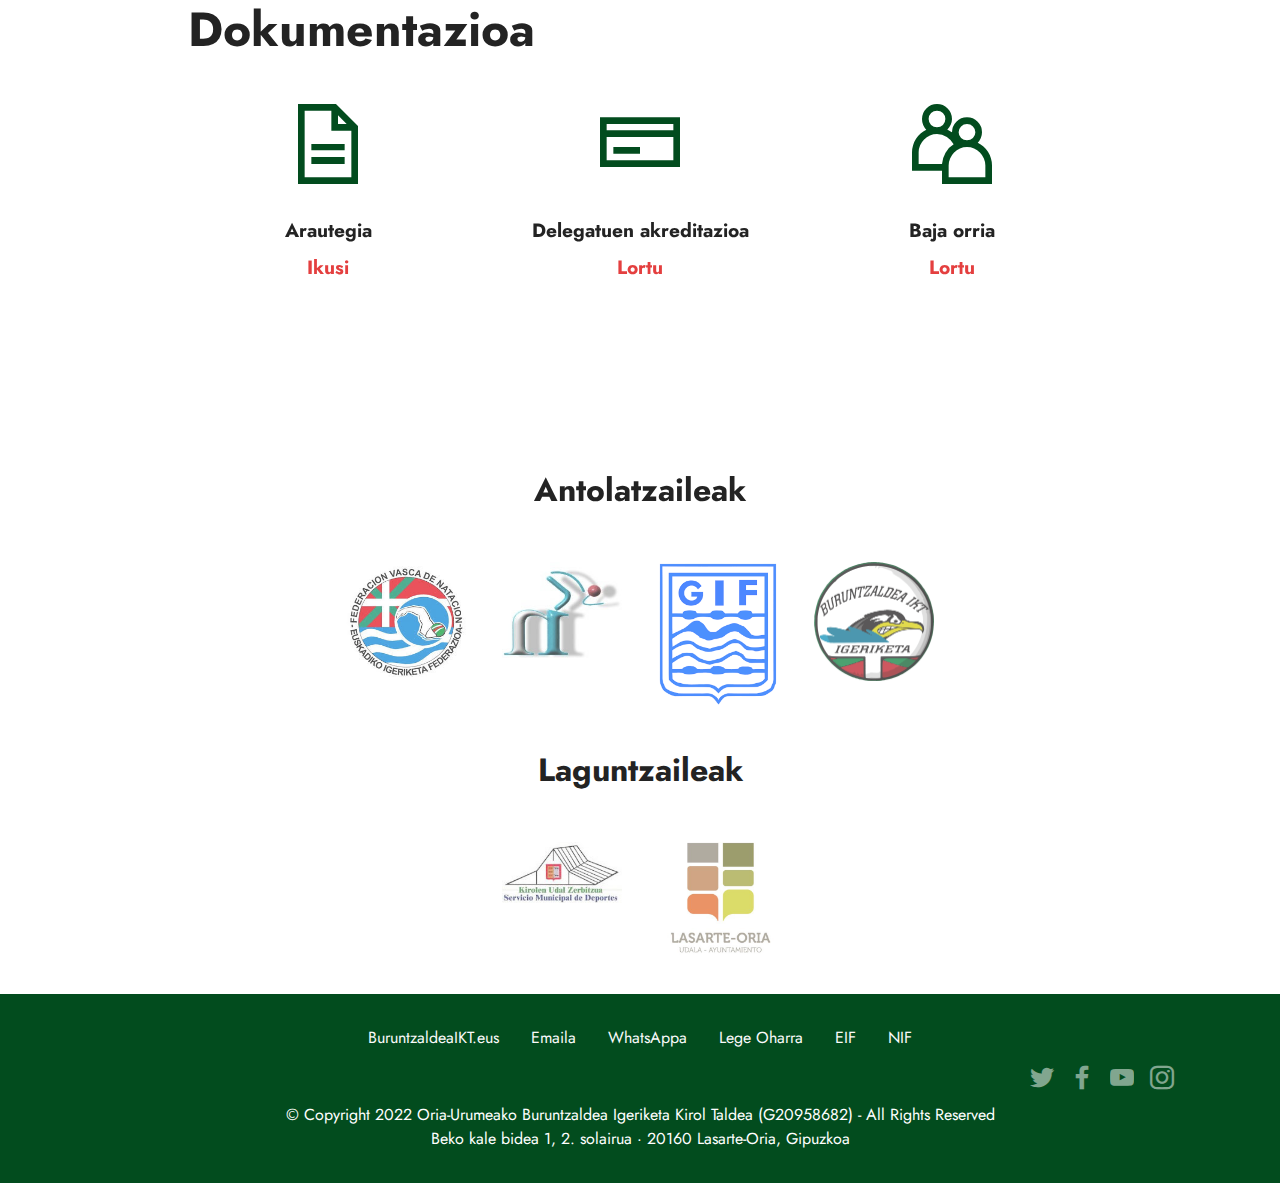
==== commit 860efea6: "." ====
--- a/index.html
+++ b/index.html
@@ -298,7 +298,7 @@
                     </div></div>
             </div>
             <div class="row row-copirayt">
-                <p class="mbr-text mb-0 mbr-fonts-style mbr-white align-center display-4">© Copyright 2020 Oria-Urumeako Buruntzaldea Igeriketa Kirol Taldea (G20958682) - All Rights Reserved
+                <p class="mbr-text mb-0 mbr-fonts-style mbr-white align-center display-4">© Copyright 2022 Oria-Urumeako Buruntzaldea Igeriketa Kirol Taldea (G20958682) - All Rights Reserved
 <br>Beko kale bidea 1, 2. solairua · 20160 Lasarte-Oria, Gipuzkoa</p>
             </div>
         </div>
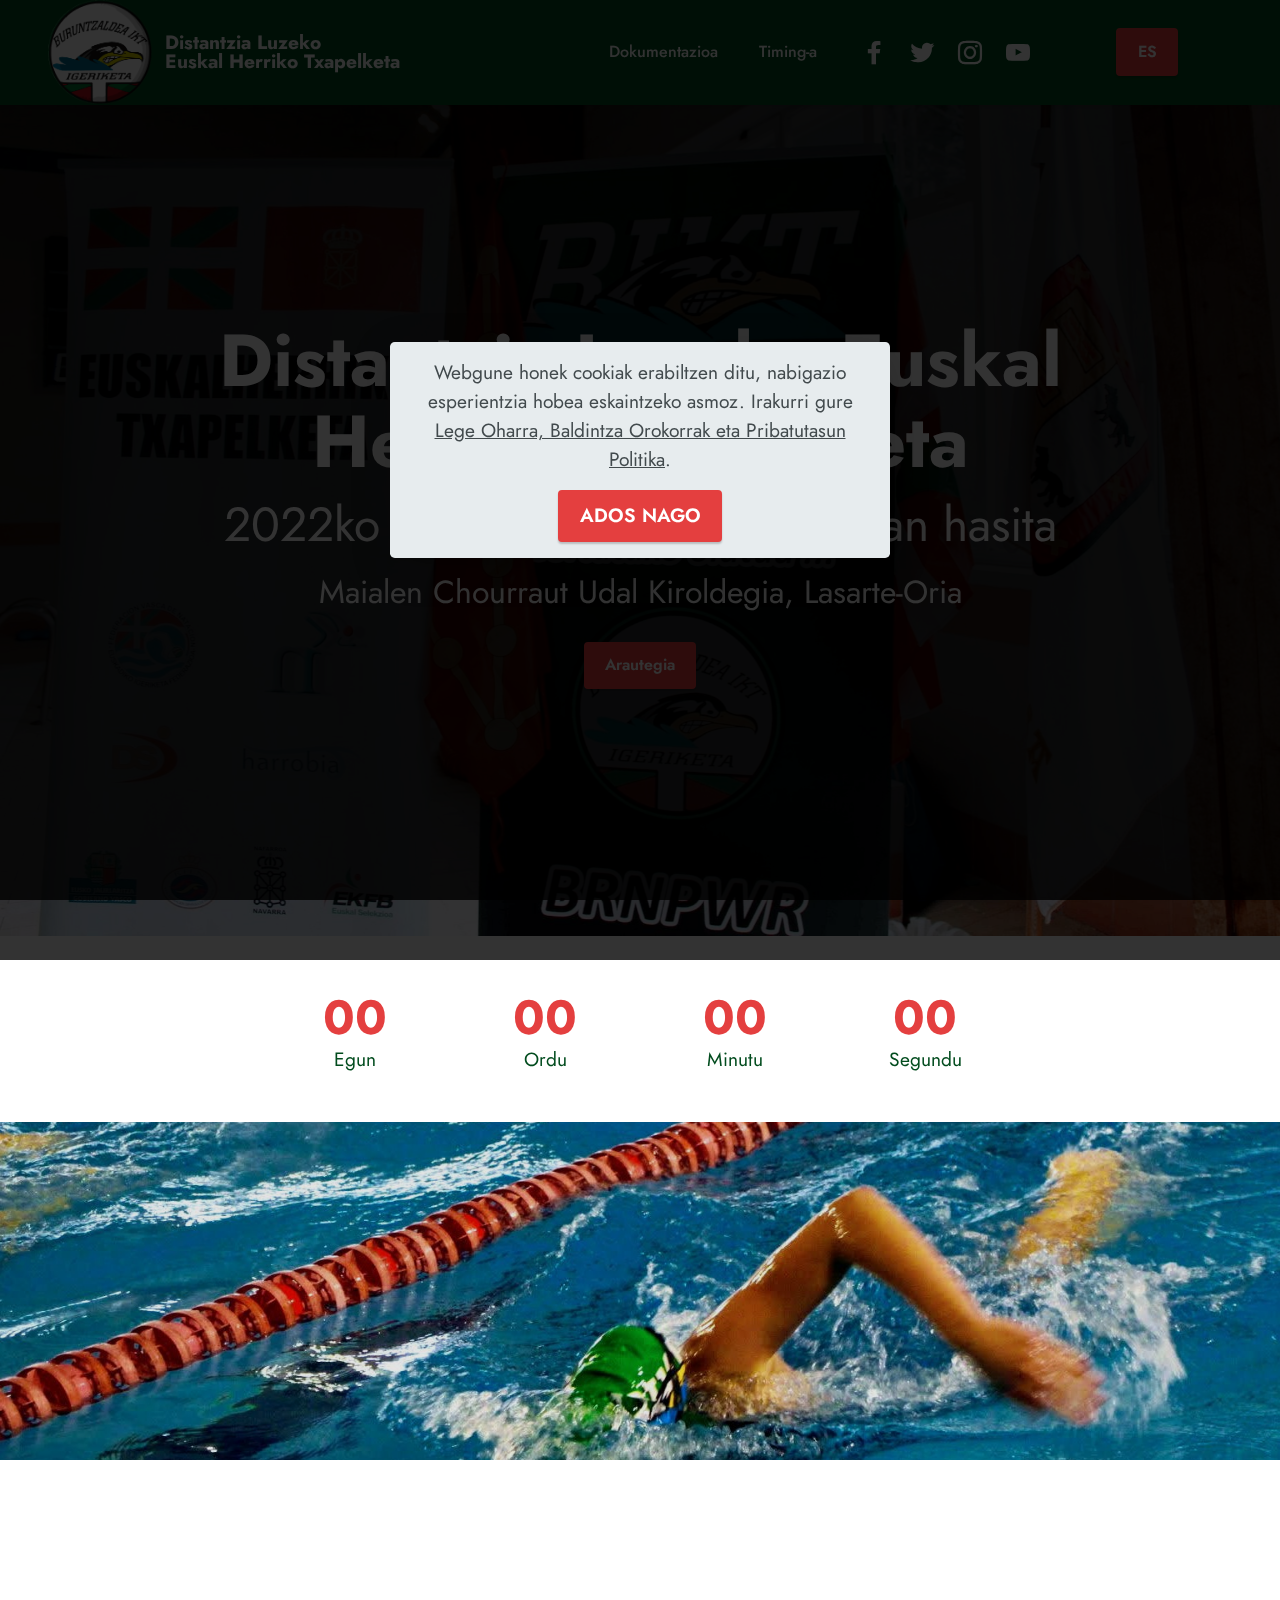
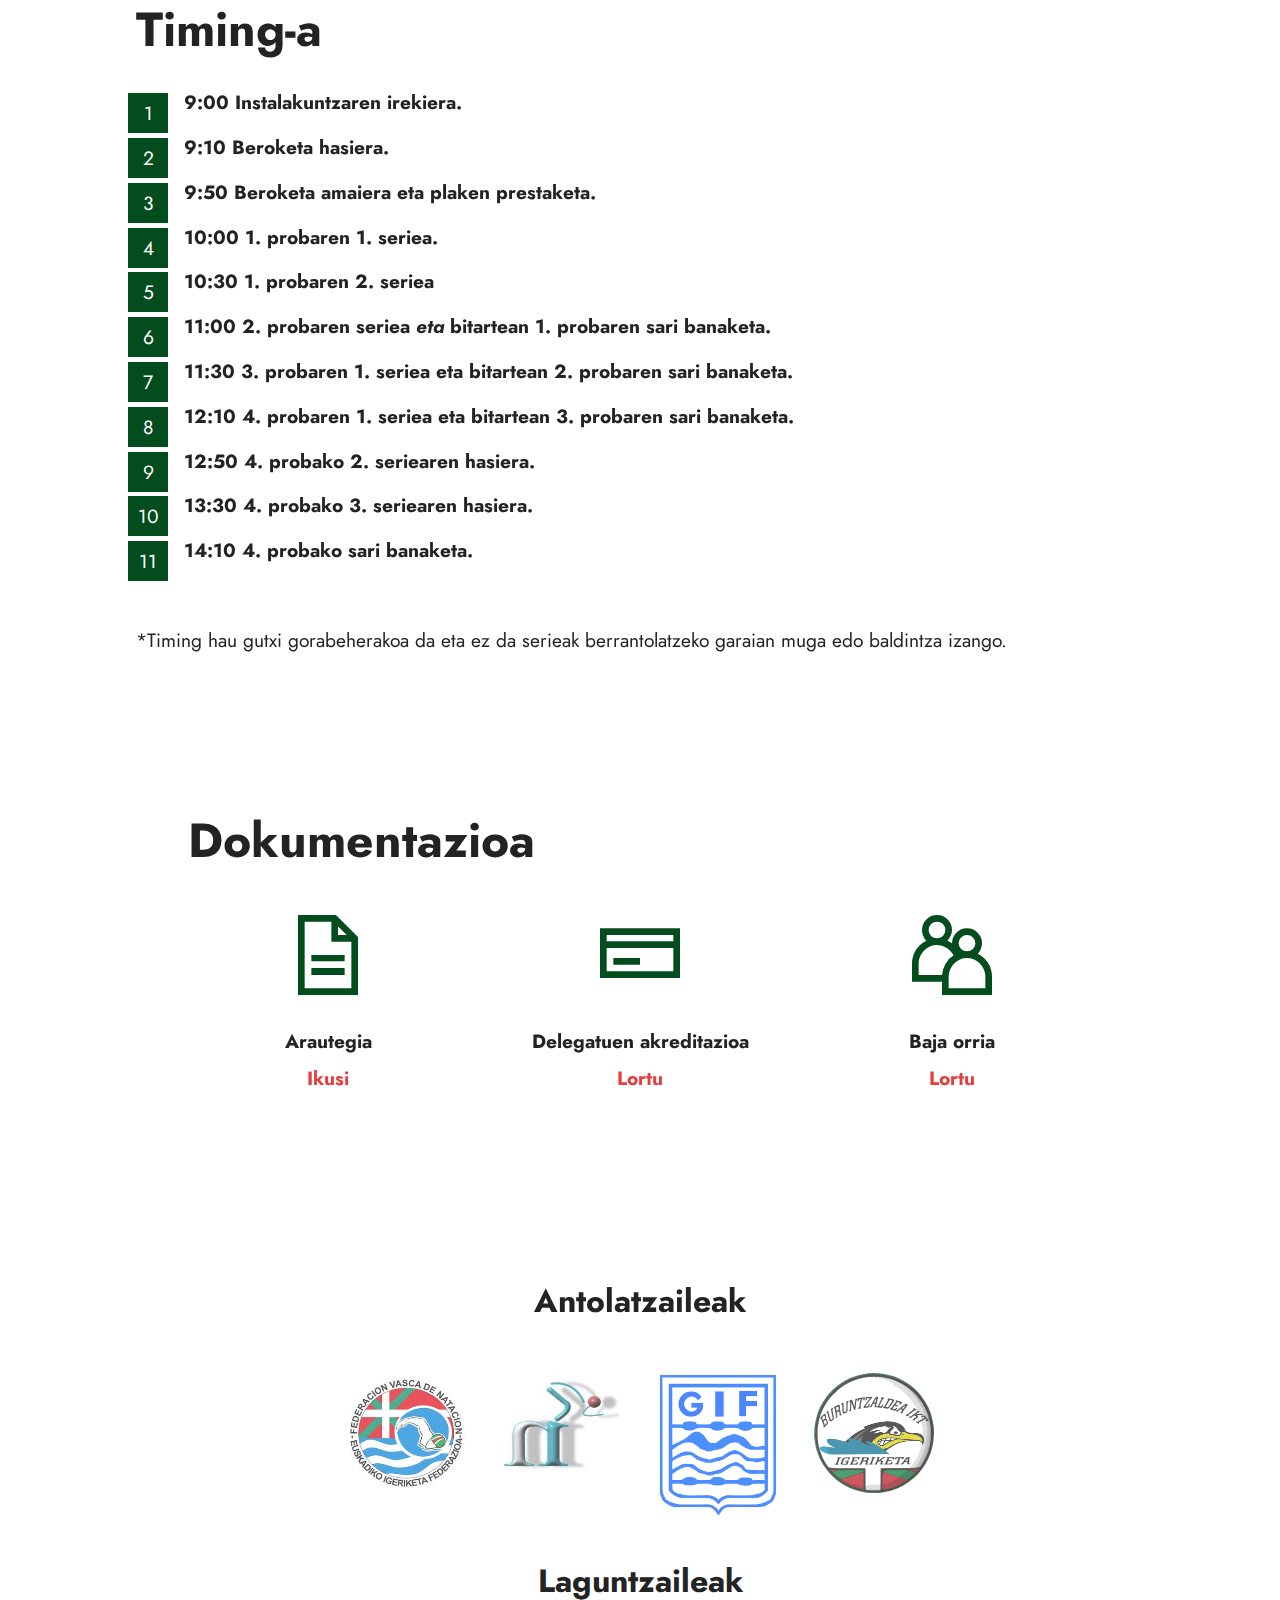
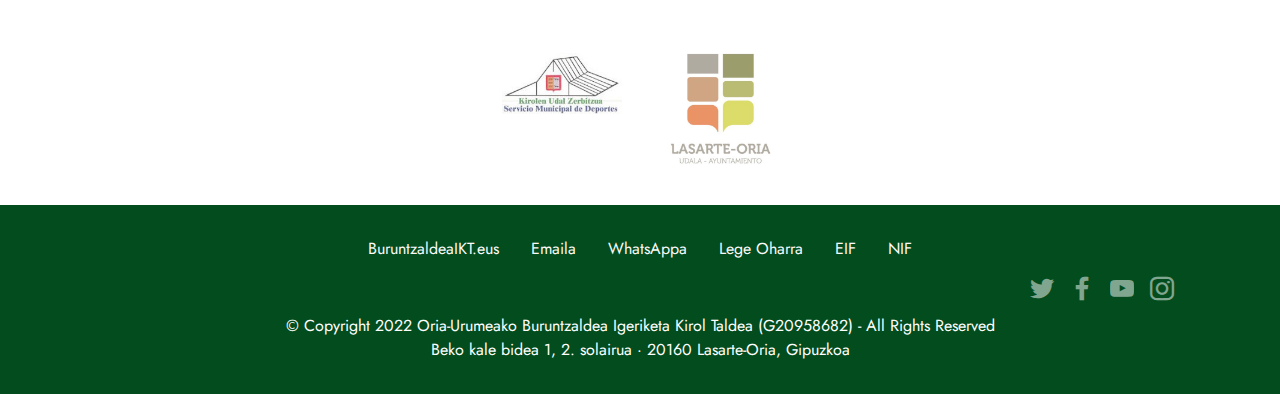
==== commit a8b682aa: "." ====
--- a/index.html
+++ b/index.html
@@ -144,9 +144,38 @@
     </div>
 </section>
 
-
-
-
+<section data-bs-version="5.1" class="content9 cid-sRKoJs1cOJ" id="timing-a">
+    
+
+    <div class="container-fluid">
+        <div class="row justify-content-center">
+            <div class="counter-container col-md-12 col-lg-10">
+                <h4 class="mbr-section-title mbr-fonts-style mb-4 display-2"><strong>
+                    Timing-a</strong></h4>
+                <div class="mbr-text mbr-fonts-style display-7">
+                    <ol>
+                        <li><strong>9:00 Instalakuntzaren irekiera.</strong></li><li><strong>9:10 Beroketa hasiera.</strong></li>
+                        <li><strong>9:50 Beroketa amaiera eta plaken prestaketa.</strong></li>
+                        <li><strong>10:00 1. probaren 1. seriea.</strong></li><li><strong>10:30 1. probaren 2. seriea&nbsp;</strong></li><li><strong>11:00 2. probaren seriea <em>eta </em>bitartean 1. probaren sari banaketa.</strong></li><li><strong>11:30 3. probaren 1. seriea eta bitartean 2. probaren sari banaketa.</strong></li><li><strong>12:10 4. probaren 1. seriea eta bitartean 3. probaren sari banaketa.</strong><br></li><li><strong>12:50 4. probako 2. seriearen hasiera.</strong></li><li><strong>13:30 4. probako 3. seriearen hasiera.</strong></li><li><strong>14:10 4. probako sari banaketa.<br></strong><br></li>
+                    </ol>
+                </div>
+            </div>
+        </div>
+    </div>
+</section>
+
+<section data-bs-version="5.1" class="content5 cid-sRKprqIjKr" id="content5-1z">
+    
+    <div class="container-fluid">
+        <div class="row justify-content-center">
+            <div class="col-md-12 col-lg-10">
+                
+                
+                <p class="mbr-text mbr-fonts-style display-7">*Timing hau gutxi gorabeherakoa da eta ez da serieak berrantolatzeko garaian muga edo baldintza izango.</p>
+            </div>
+        </div>
+    </div>
+</section>
 
 <section data-bs-version="5.1" class="features1 cid-sRKpTJxfDJ" id="dokumentazioa">
     
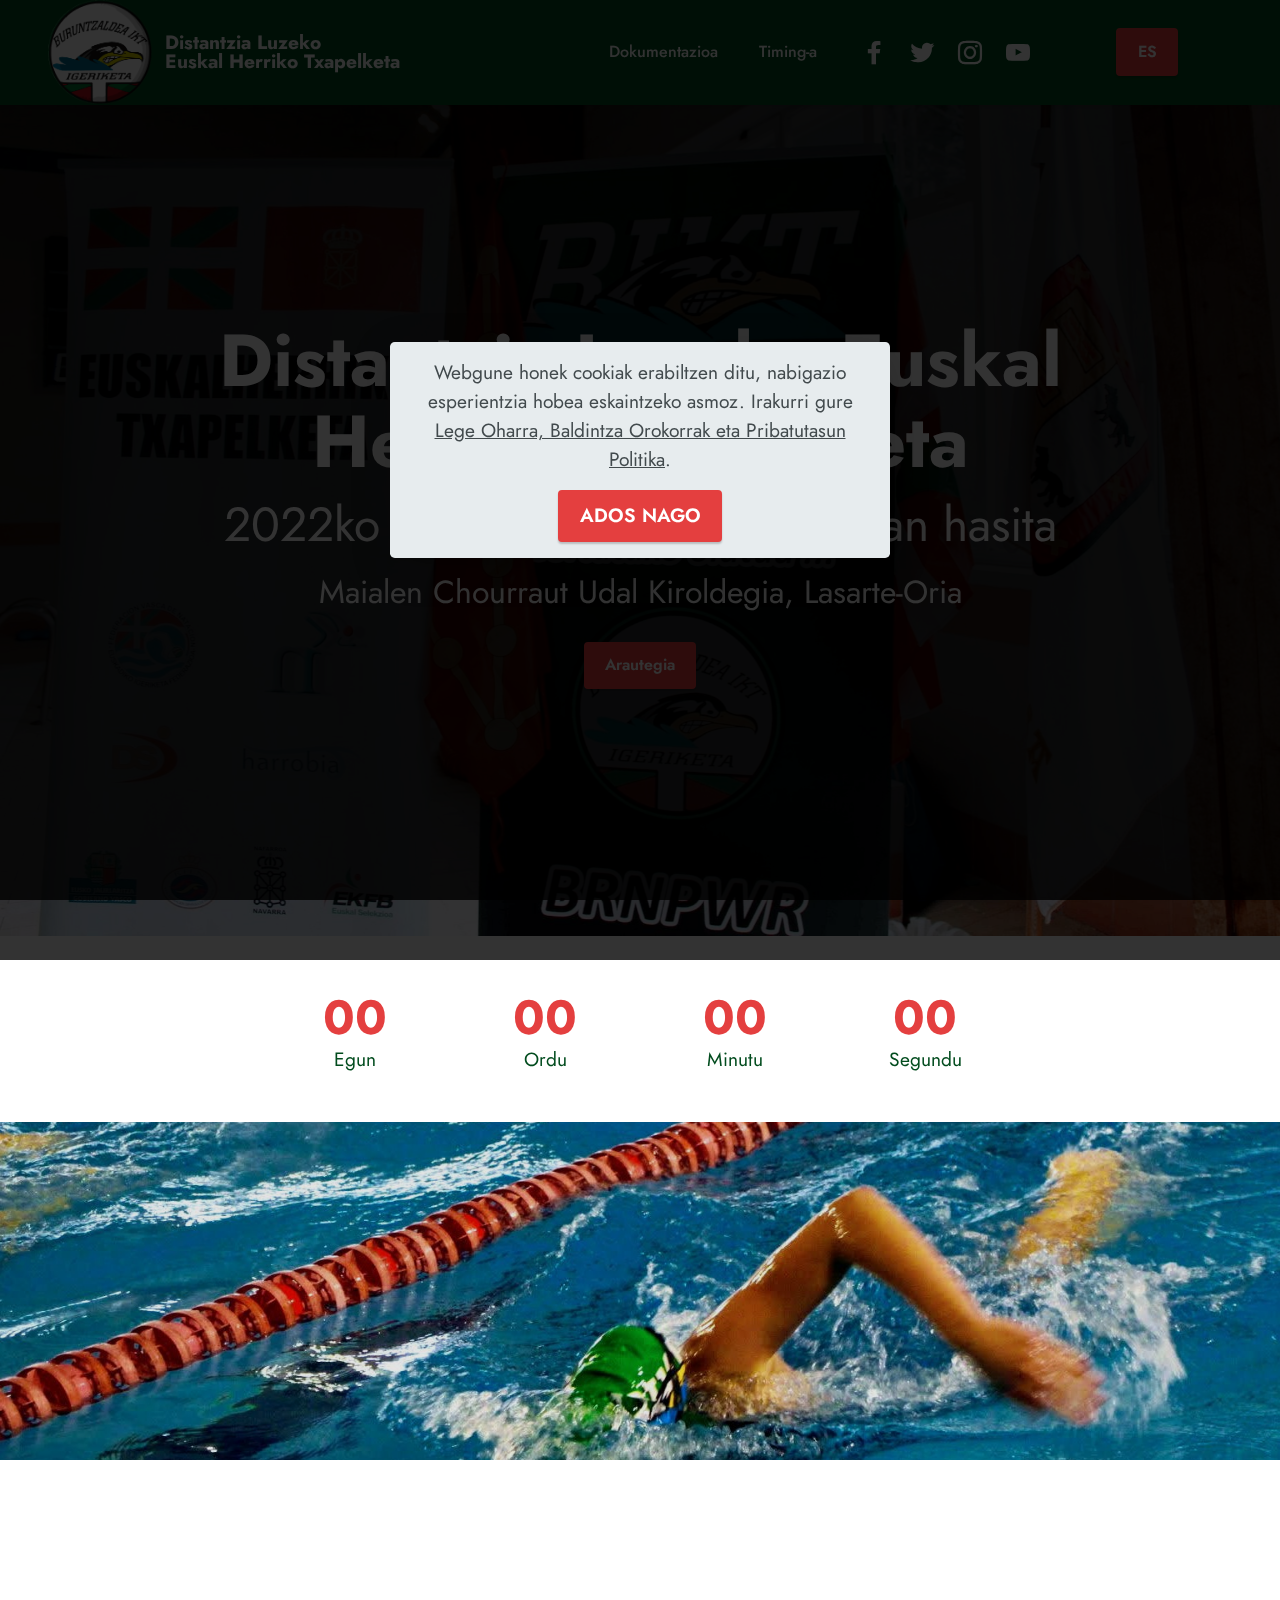
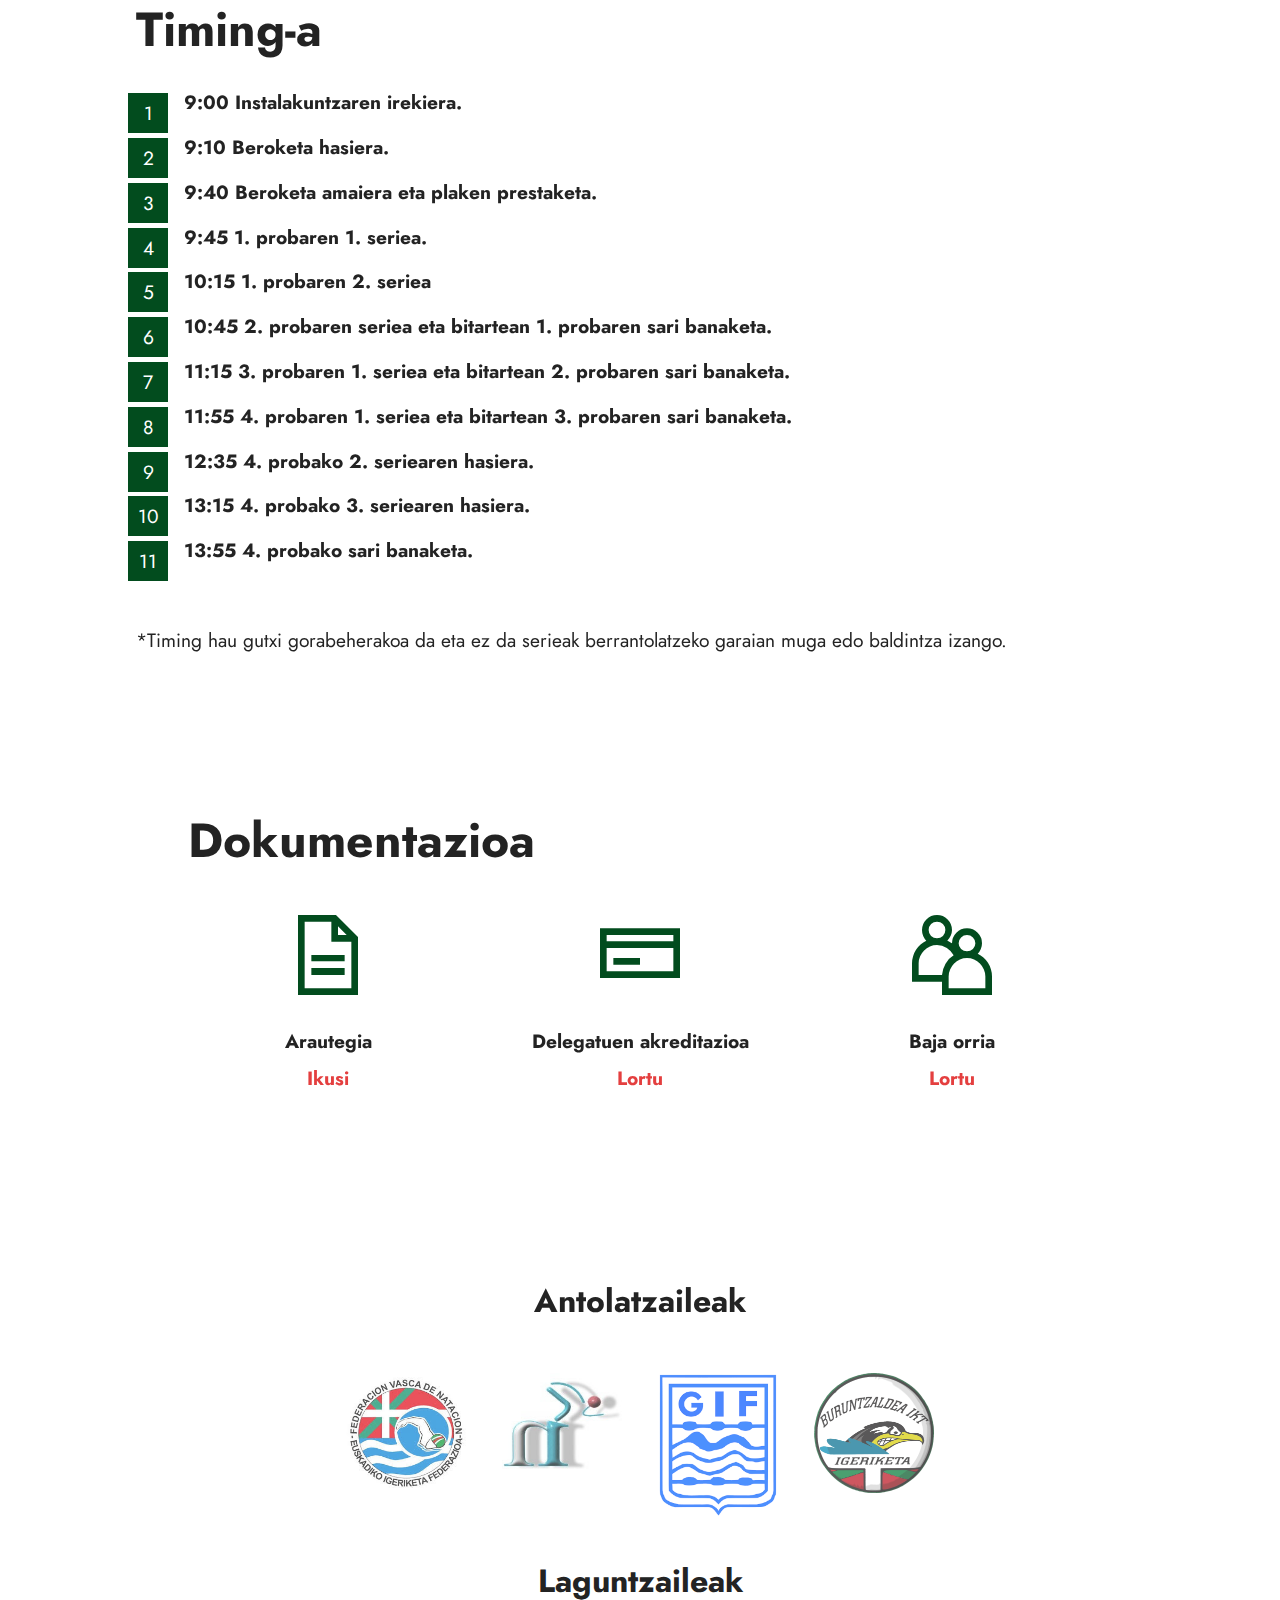
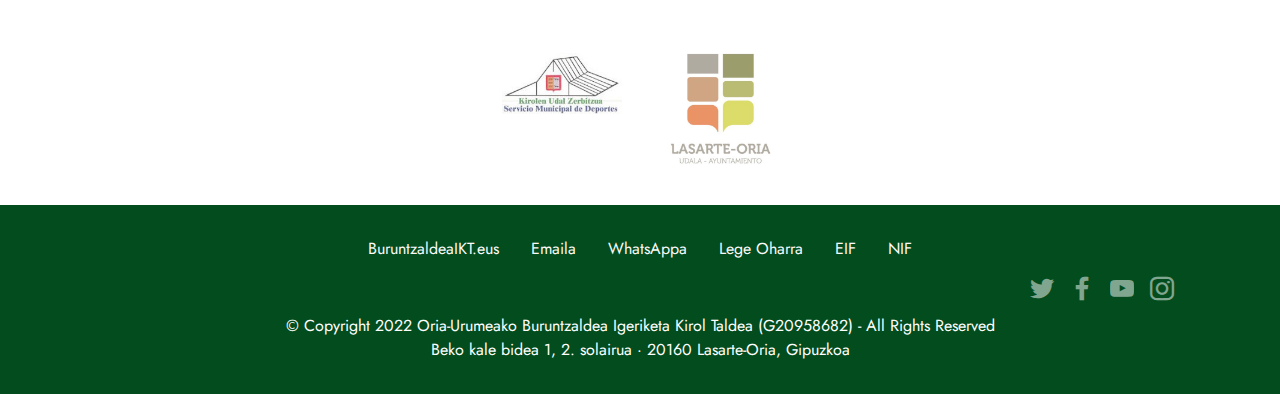
==== commit 3048a15d: "." ====
--- a/index.html
+++ b/index.html
@@ -116,7 +116,7 @@
                     <div class="hoursCountdown col-xs-3 col-sm-3 col-md-3" title="Ordu"></div>
                     <div class="minutesCountdown col-xs-3 col-sm-3 col-md-3" title="Minutu"></div>
                     <div class="secondsCountdown col-xs-3 col-sm-3 col-md-3" title="Segundu"></div>
-                    <div class="countdown" data-due-date="2022/12/11 10:00"></div>
+                    <div class="countdown" data-due-date="2022/12/11 9:45"></div>
                 </div>
                 
                 
@@ -155,8 +155,8 @@
                 <div class="mbr-text mbr-fonts-style display-7">
                     <ol>
                         <li><strong>9:00 Instalakuntzaren irekiera.</strong></li><li><strong>9:10 Beroketa hasiera.</strong></li>
-                        <li><strong>9:50 Beroketa amaiera eta plaken prestaketa.</strong></li>
-                        <li><strong>10:00 1. probaren 1. seriea.</strong></li><li><strong>10:30 1. probaren 2. seriea&nbsp;</strong></li><li><strong>11:00 2. probaren seriea <em>eta </em>bitartean 1. probaren sari banaketa.</strong></li><li><strong>11:30 3. probaren 1. seriea eta bitartean 2. probaren sari banaketa.</strong></li><li><strong>12:10 4. probaren 1. seriea eta bitartean 3. probaren sari banaketa.</strong><br></li><li><strong>12:50 4. probako 2. seriearen hasiera.</strong></li><li><strong>13:30 4. probako 3. seriearen hasiera.</strong></li><li><strong>14:10 4. probako sari banaketa.<br></strong><br></li>
+                        <li><strong>9:40 Beroketa amaiera eta plaken prestaketa.</strong></li>
+                        <li><strong>9:45 1. probaren 1. seriea.</strong></li><li><strong>10:15 1. probaren 2. seriea&nbsp;</strong></li><li><strong>10:45 2. probaren seriea eta bitartean 1. probaren sari banaketa.</strong></li><li><strong>11:15 3. probaren 1. seriea eta bitartean 2. probaren sari banaketa.</strong></li><li><strong>11:55 4. probaren 1. seriea eta bitartean 3. probaren sari banaketa.</strong><br></li><li><strong>12:35 4. probako 2. seriearen hasiera.</strong></li><li><strong>13:15 4. probako 3. seriearen hasiera.</strong></li><li><strong>13:55 4. probako sari banaketa.<br></strong><br></li>
                     </ol>
                 </div>
             </div>
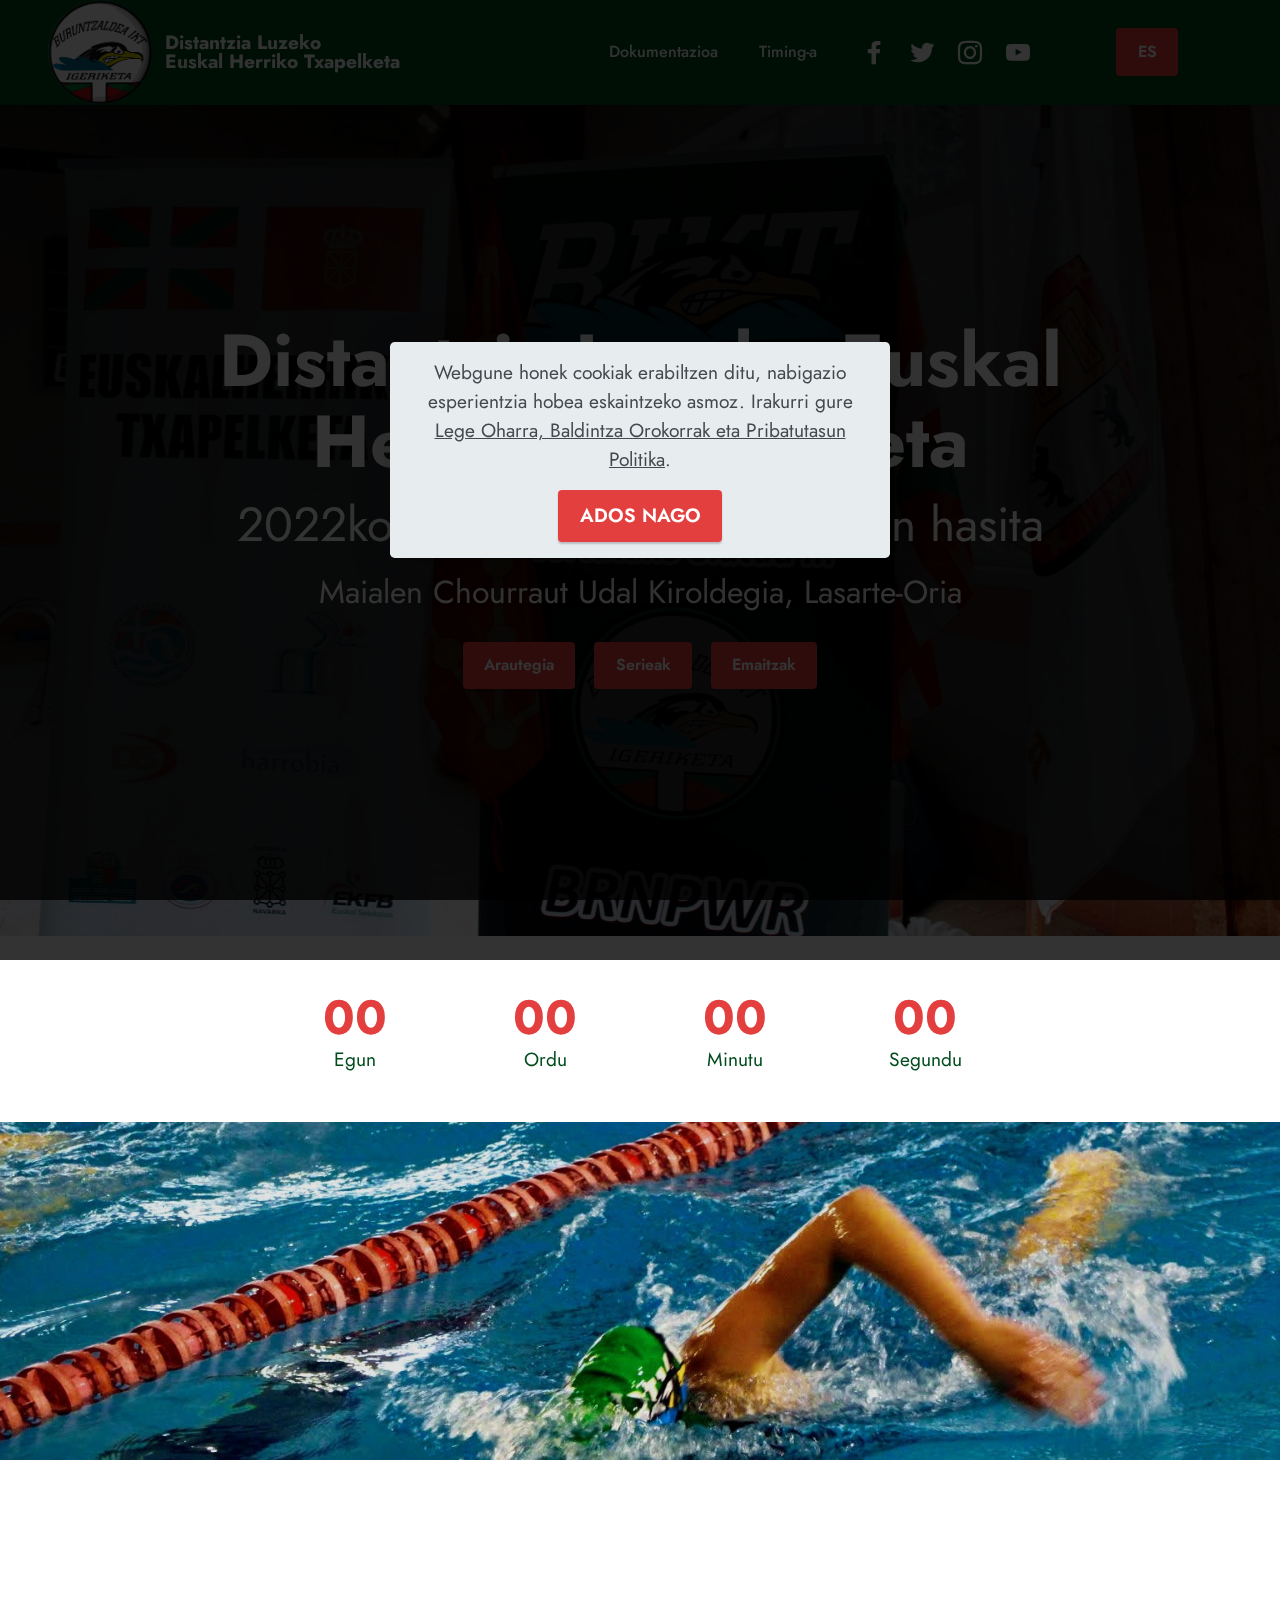
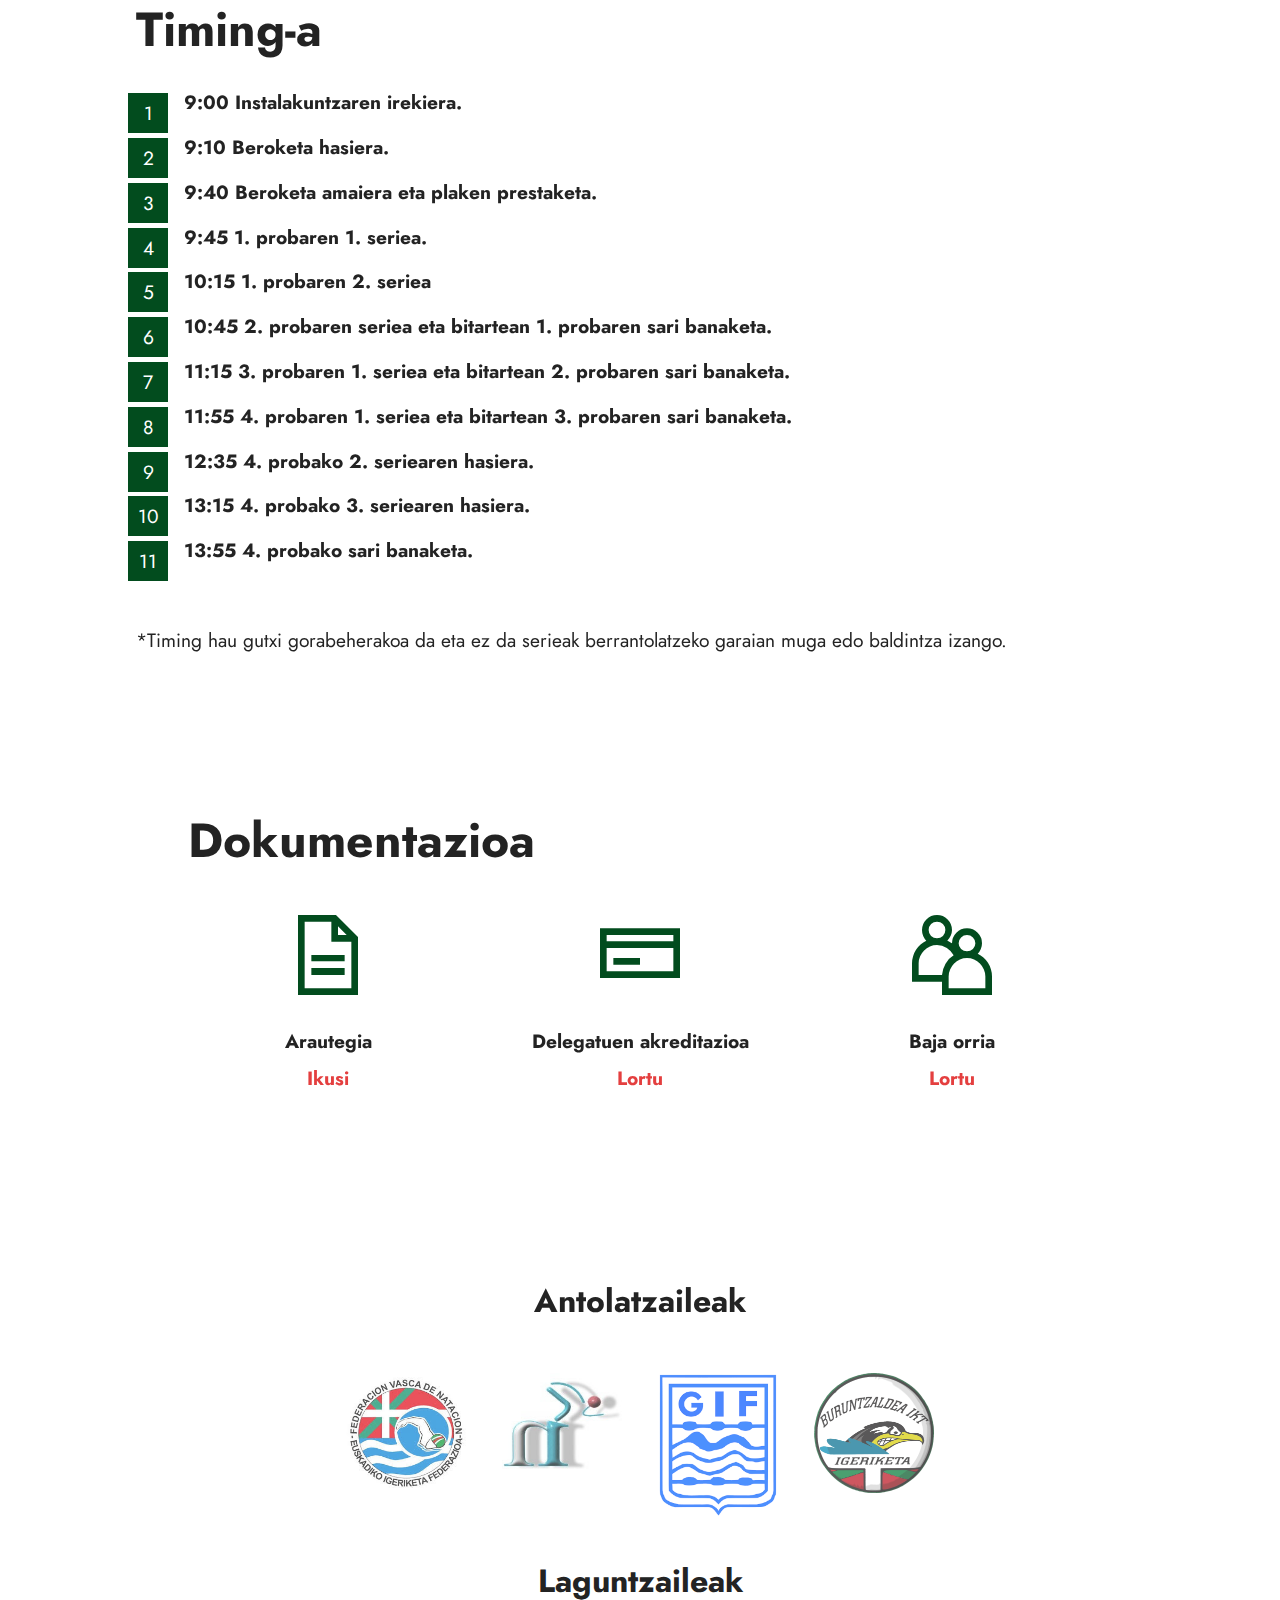
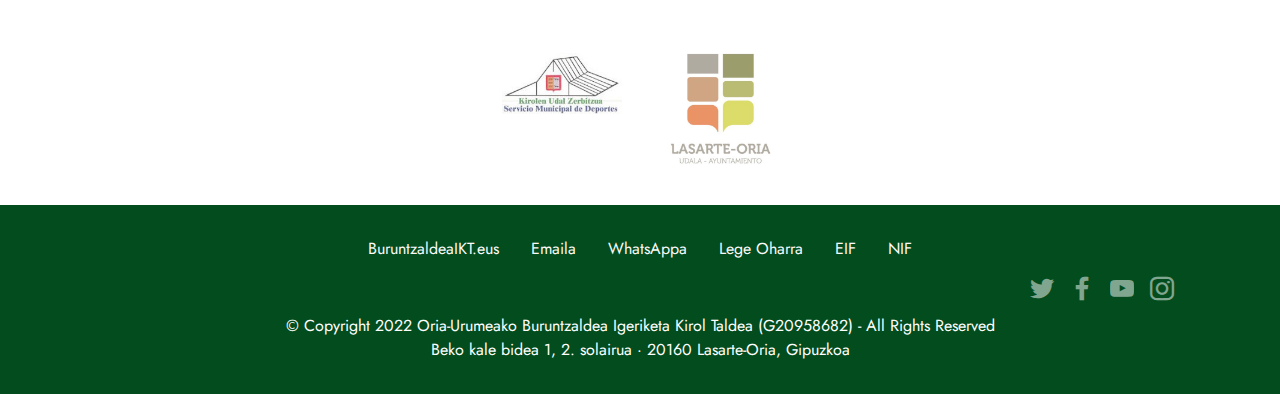
==== commit 3b9b2b17: "." ====
--- a/index.html
+++ b/index.html
@@ -95,9 +95,9 @@
         <div class="row justify-content-center">
             <div class="col-12 col-lg-11">
                 <h1 class="mbr-section-title mbr-fonts-style mb-3 display-1"><strong>Distantzia Luzeko Euskal Herriko Txapelketa</strong></h1>
-                <h2 class="mbr-section-title mbr-fonts-style mb-3 display-2">2022ko abenduaren 11, 10:00etan hasita</h2>
+                <h2 class="mbr-section-title mbr-fonts-style mb-3 display-2">2022ko abenduaren 11, 9:45etan hasita</h2>
                 <p class="mbr-text mbr-fonts-style display-5">Maialen Chourraut Udal Kiroldegia, Lasarte-Oria</p>
-                <div class="mbr-section-btn mt-3"><a class="btn btn-primary display-4" href="assets/files/23-CIRCULAR-05-N-Cto-EH-larga-distancia.pdf" target="_blank">Arautegia</a></div>
+                <div class="mbr-section-btn mt-3"><a class="btn btn-primary display-4" href="assets/files/23-CIRCULAR-05-N-Cto-EH-larga-distancia.pdf" target="_blank">Arautegia</a> <a class="btn btn-primary display-4" href="http://eif-fvn.org/wp-content/uploads/2022/12/series.pdf" target="_blank">Serieak</a> <a class="btn btn-primary display-4" href="https://live.swimrankings.net/36106/" target="_blank">Emaitzak</a></div>
             </div>
         </div>
     </div>
